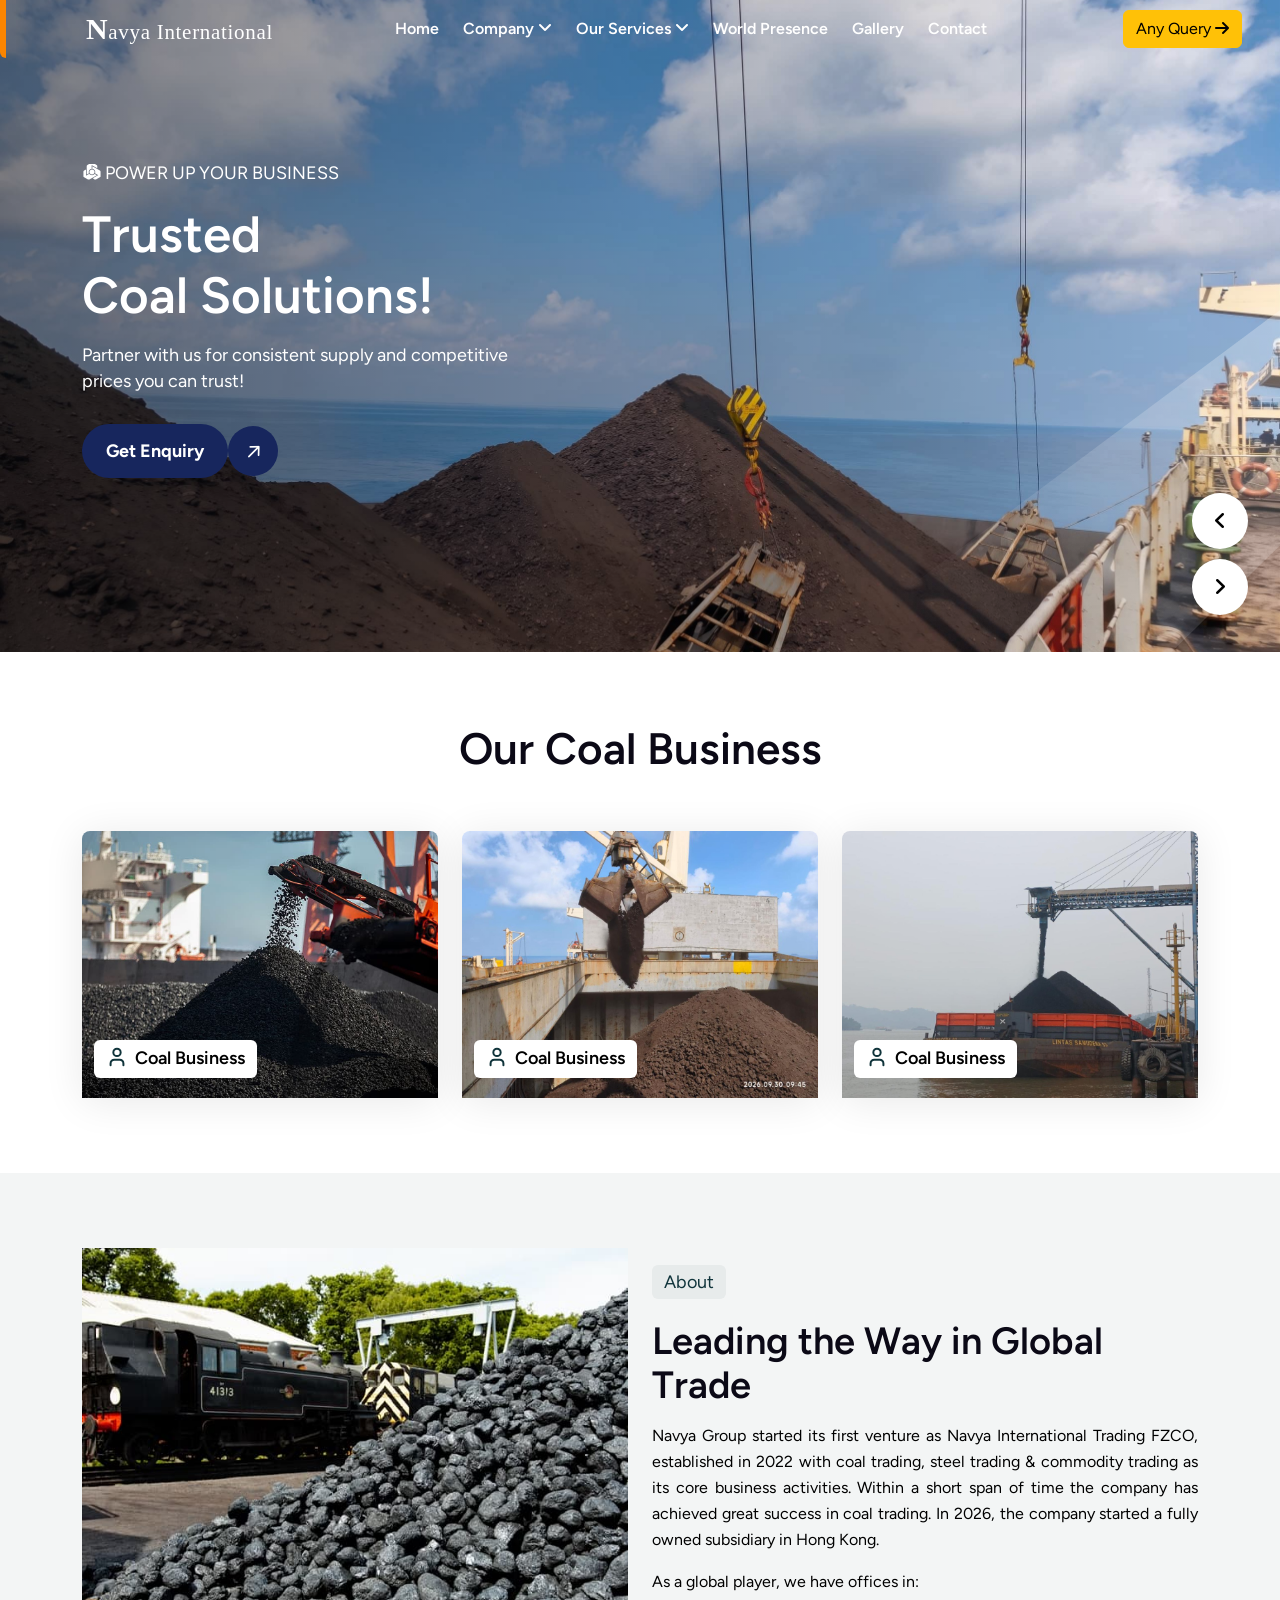
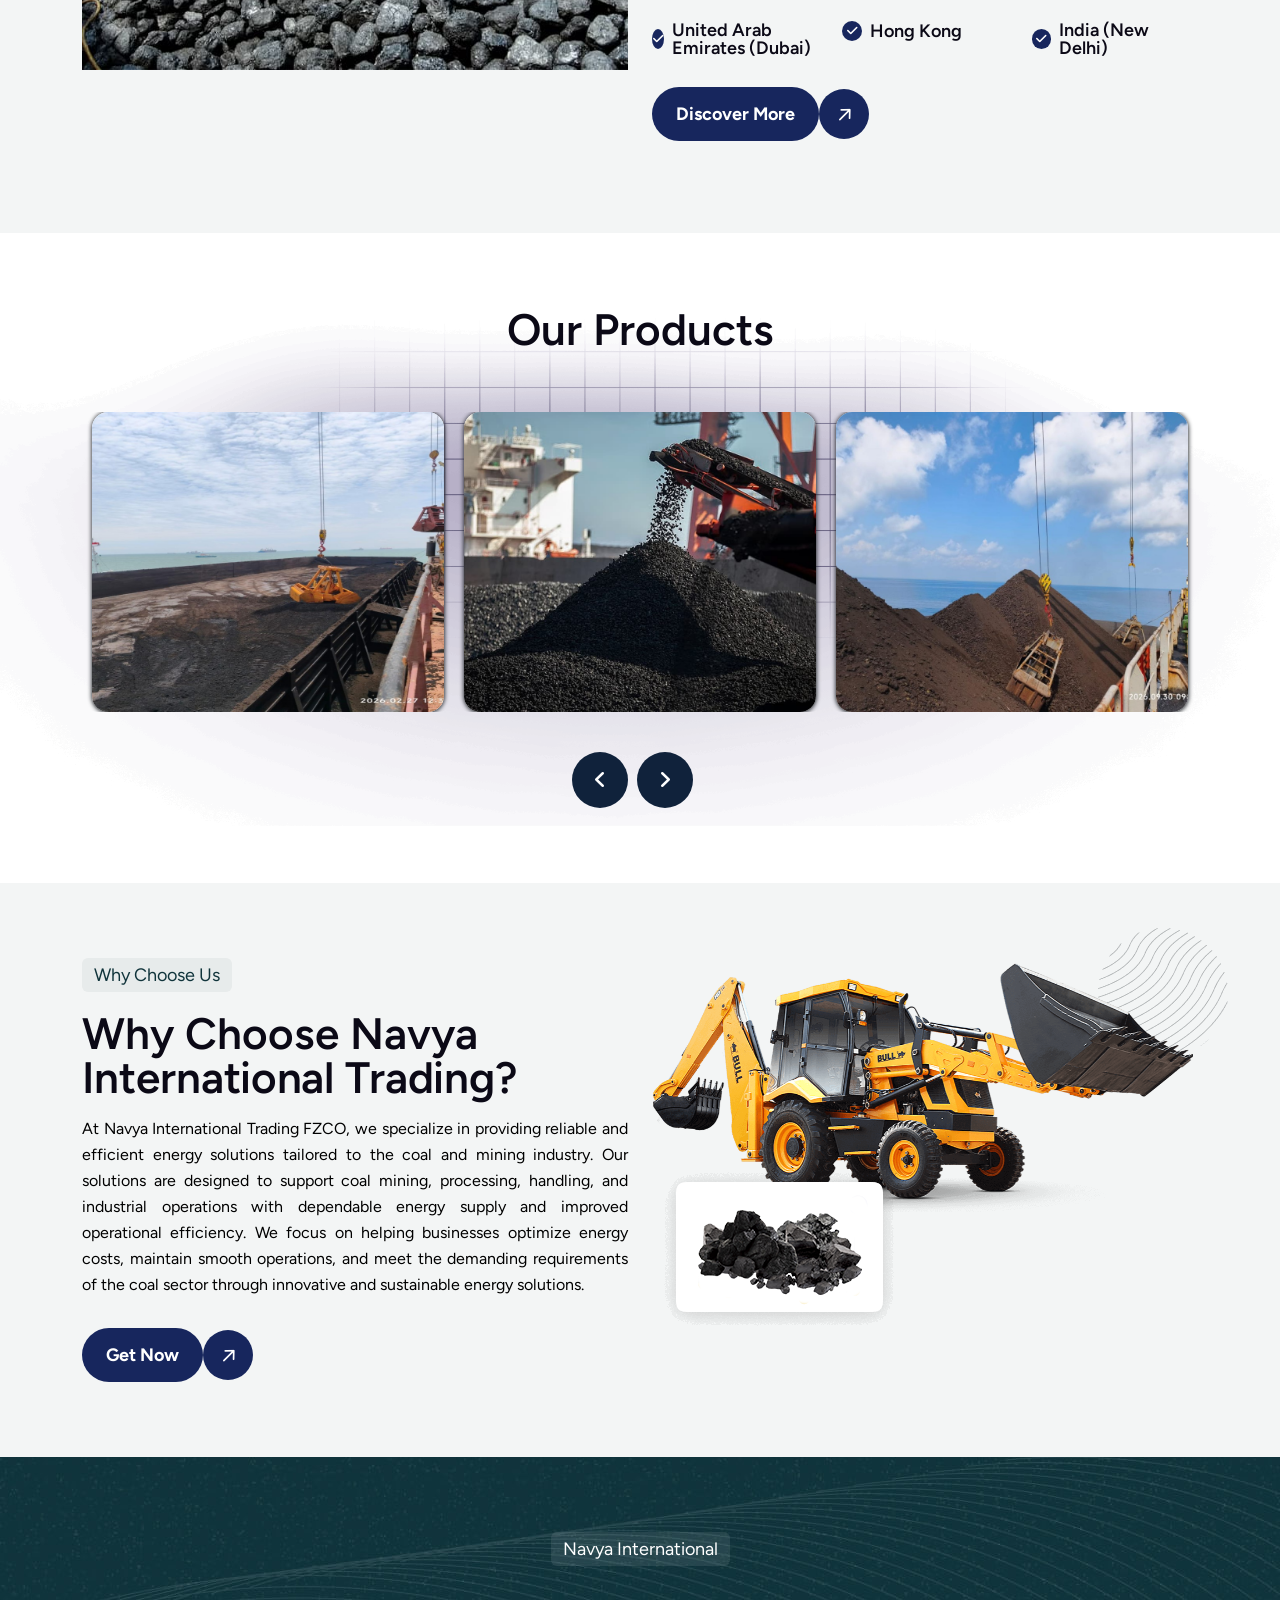
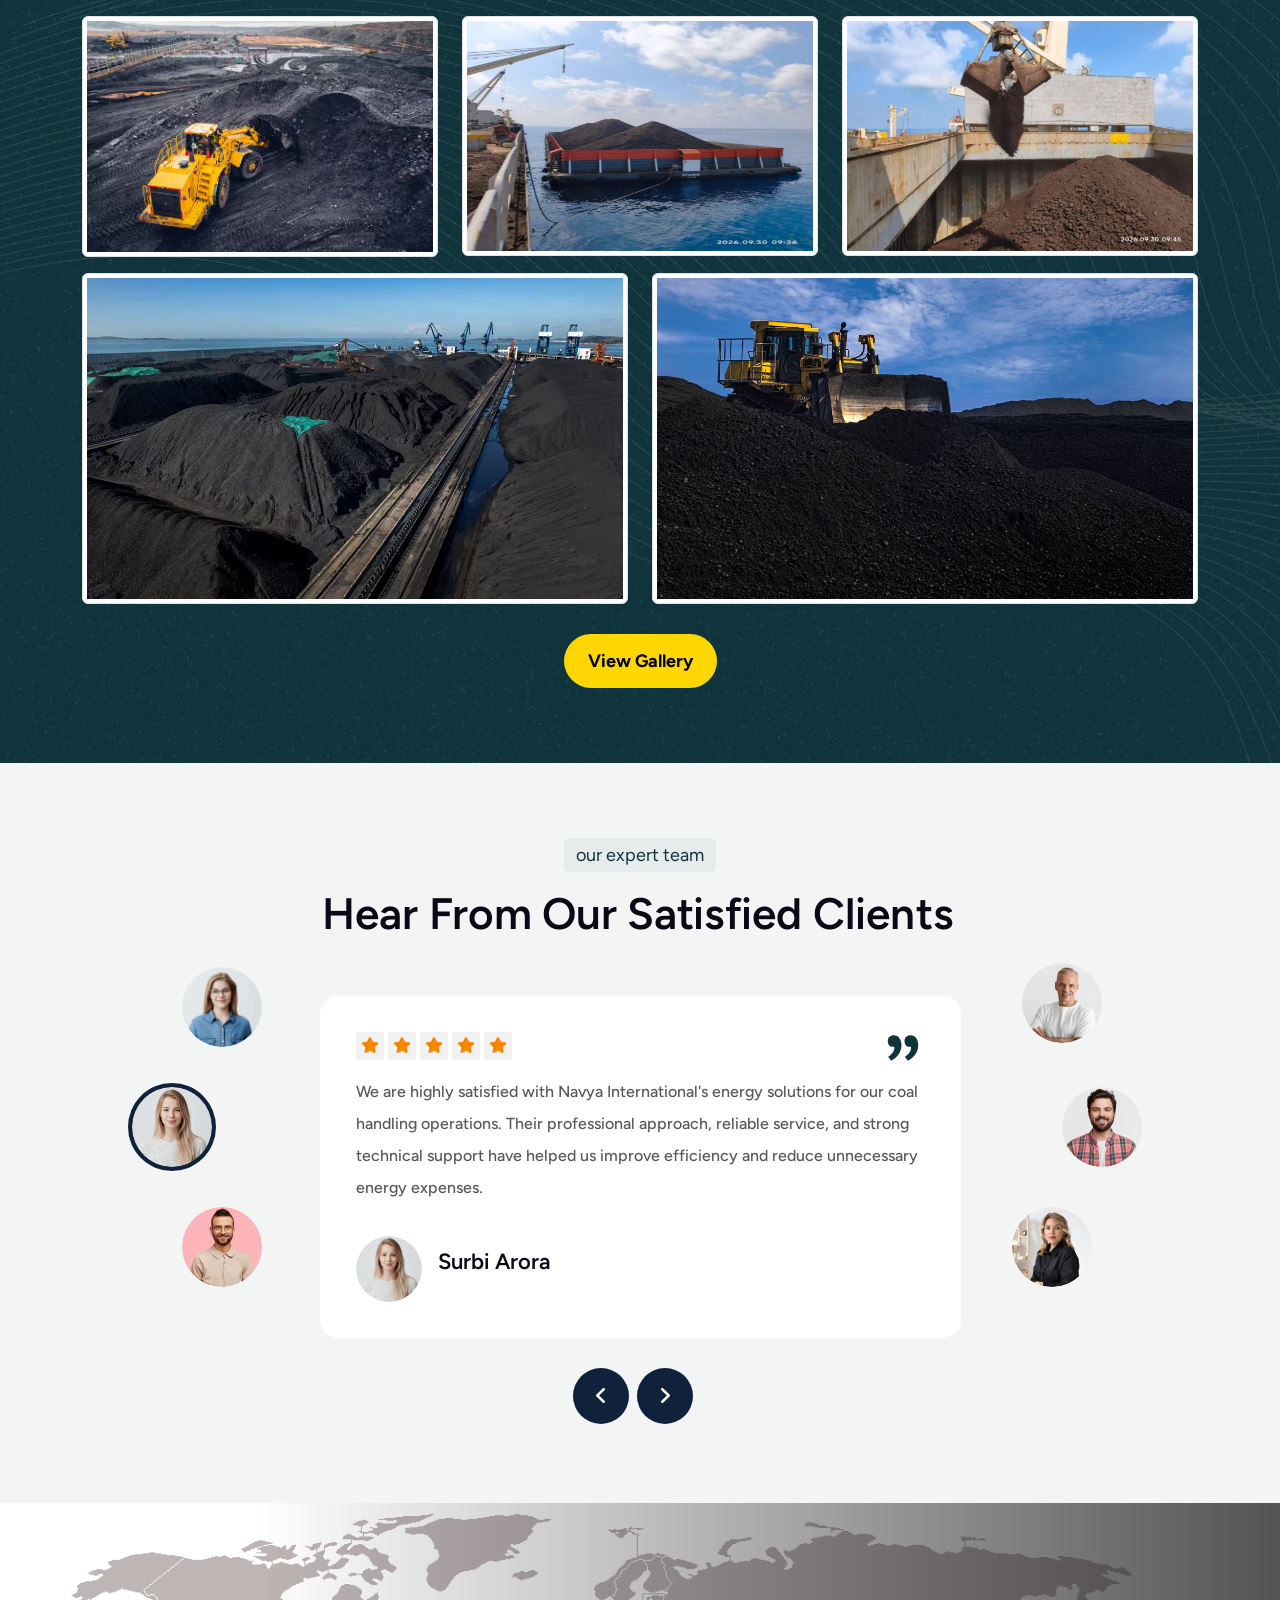
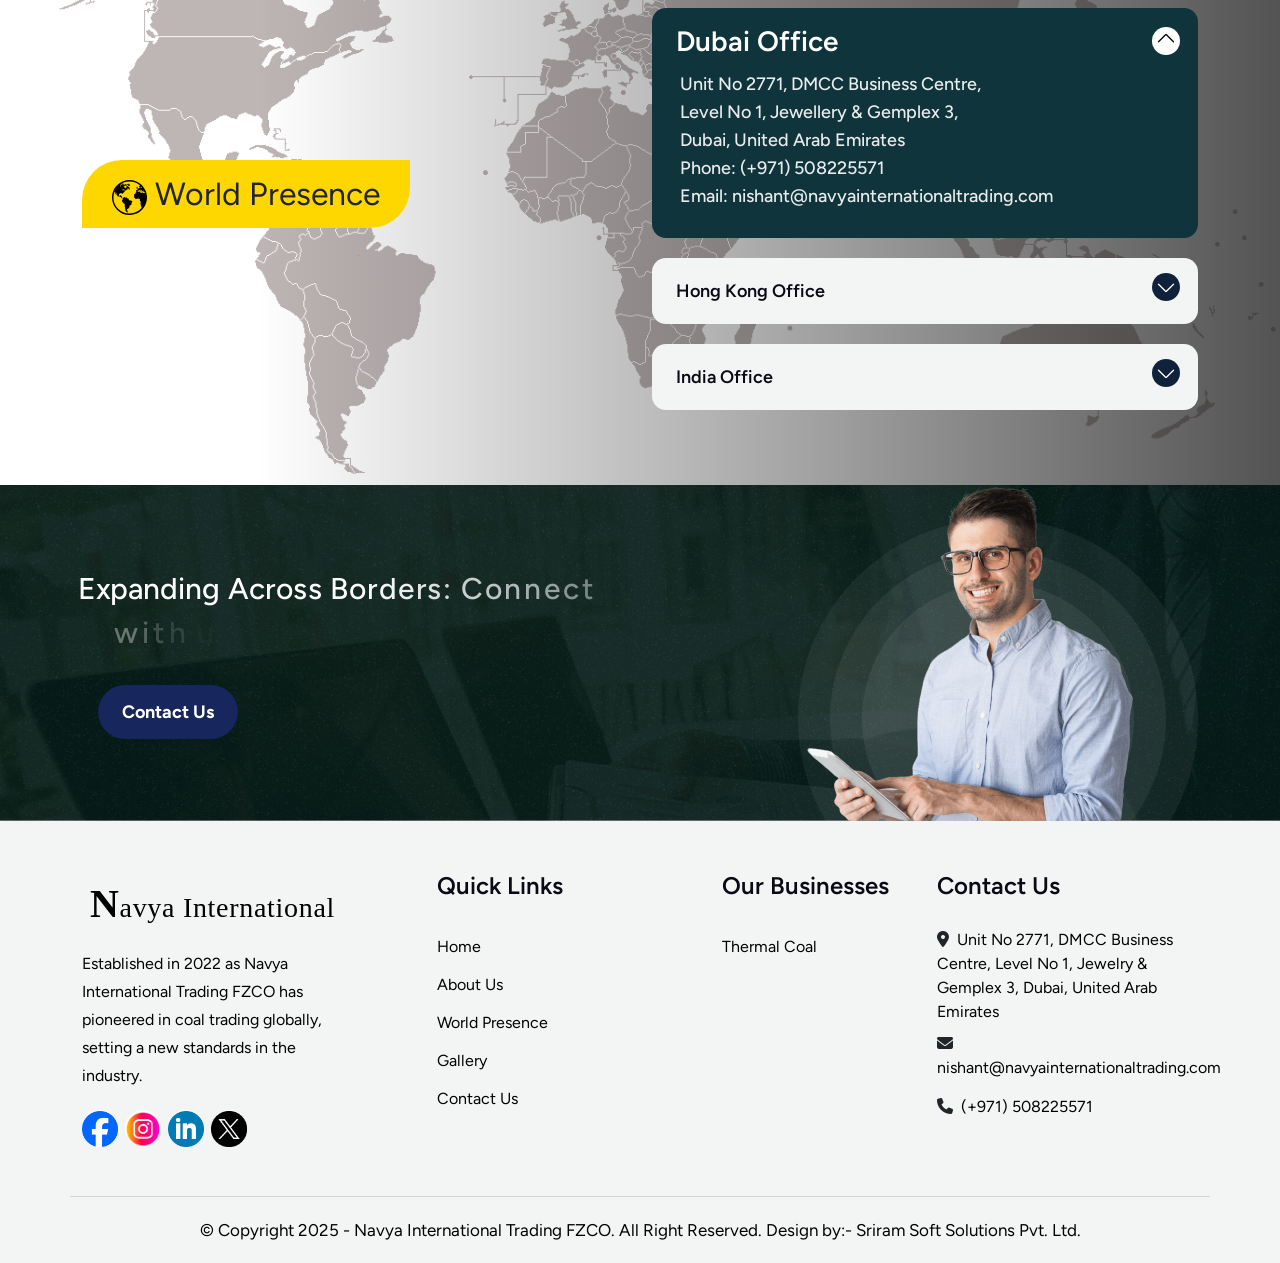
==== index.html @ f06702e8 "Initial Commit" ====
<!doctype html>
<html lang="en">
  <head>
    <meta charset="UTF-8" />
    <meta name="viewport" content="width=device-width, initial-scale=1.0" />
    <title>Navya International Trading DMCC</title>
    <link rel="stylesheet" href="assets/css/bootstrap.min.css" />
    <link rel="stylesheet" href="assets/css/fontawesome.css" />
    <link rel="stylesheet" href="assets/css/magnific-popup.css" />
    <link rel="stylesheet" href="assets/css/nice-select.css" />
    <link rel="stylesheet" href="assets/css/slick-slider.css" />
    <link rel="stylesheet" href="assets/css/owl.carousel.min.css" />
    <link rel="stylesheet" href="assets/css/aos.css" />
    <link rel="stylesheet" href="assets/css/swiper-bundle.min.css" />
    <link rel="stylesheet" href="assets/css/mobile-menu.css" />
    <link rel="stylesheet" href="assets/css/utility.css" />
    <link rel="stylesheet" href="assets/css/main2.css" />

    <script src="assets/js/jquery-3-7-1.min.js"></script>
    <script src="assets/js/jquery.lighter.js"></script>
  </head>

  <body class="body1">
    <div class="paginacontainer">
      <div class="progress-wrap">
        <svg
          class="progress-circle svg-content"
          width="100%"
          height="100%"
          viewBox="-1 -1 102 102"
        >
          <path d="M50,1 a49,49 0 0,1 0,98 a49,49 0 0,1 0,-98" />
        </svg>
      </div>
    </div>

    <header>
      <div class="vl-header-area1 header-tranperent1">
        <div class="container-fluid header2-bg">
          <div class="row align-items-center pt-16 sm:pt-0 md:pt-0 pt-0">
            <div class="col-lg-3 col-md-6 col-6">
              <div class="vl-logo">
                <a href="index.html" class="header1-logo-block">
                  <h4 class="text-white text-center l-title">
                    <span>N</span>avya International
                  </h4>
                </a>
                <a href="index.html" class="header1-logo-white">
                  <h4 class="text-white text-center l-title">
                    <span>N</span>avya International
                  </h4>
                </a>
              </div>
            </div>
            <div class="col-lg-7 d-none d-lg-block">
              <div class="vl-main-menu text-center">
                <nav class="vl-mobile-menu-active">
                  <ul>
                    <li>
                      <a href="index.html">Home <span></span></a>
                    </li>
                    <li>
                      <a
                        >Company
                        <span
                          ><i
                            class="fa-solid fa-angle-down d-lg-inline d-none"
                          ></i></span
                      ></a>
                      <ul class="sub-menu">
                        <li>
                          <a class="text-black" href="about-us.html"
                            >About Us</a
                          >
                        </li>
                        <li>
                          <a
                            class="text-black"
                            href="key-management-personnel.html"
                            >Key Management Personnel</a
                          >
                        </li>
                        <li>
                          <a class="text-black" href="company-performance.html"
                            >Company Performance</a
                          >
                        </li>
                        <li>
                          <a
                            class="text-black"
                            href="operational-highlights.html"
                            >Operational Highlights</a
                          >
                        </li>
                        <li>
                          <a class="text-black" href="banking-partners.html"
                            >Banking Partners</a
                          >
                        </li>
                      </ul>
                    </li>
                    <li>
                      <a href="#"
                        >Our Services
                        <span
                          ><i
                            class="fa-solid fa-angle-down d-lg-inline d-none"
                          ></i></span
                      ></a>
                      <ul class="sub-menu">
                        <li>
                          <a class="text-black" href="thermal-coal.html"
                            >Thermal Coal</a
                          >
                        </li>
                      </ul>
                    </li>
                    <li><a href="world-presence.html">World Presence</a></li>
                    <li><a href="gallery.html">Gallery</a></li>
                    <li><a href="contact.html">Contact</a></li>
                  </ul>
                </nav>
              </div>
            </div>
            <div class="col-lg-2 col-md-6 col-6">
              <div class="vl-header1-right d-none d-lg-flex">
                <div class="vl-search-top">
                  <a href="contact.html"
                    ><button class="btn btn-warning">
                      Any Query
                      <i class="fa-regular fas fa-arrow-right"></i></button
                  ></a>
                </div>
              </div>
              <div class="vl-header-action-item d-block d-lg-none">
                <button type="button" class="vl-offcanvas-toggle">
                  <i class="fa-duotone fa-solid fa-bars-staggered"></i>
                </button>
              </div>
            </div>
          </div>
        </div>
      </div>
    </header>

    <div class="vl-offcanvas vl-header-area1">
      <div class="vl-offcanvas-wrapper">
        <div
          class="vl-offcanvas-header d-flex justify-content-between align-items-center mb-90"
        >
          <div class="vl-offcanvas-logo">
            <!-- <a href="index.html" class="header1-logo-block"><img src="assets/img/agr/nav.svg" alt=""></a>
               <a href="index.html" class="header1-logo-white"><img src="assets/img/agr/nav.svg" alt=""></a> -->
            <a href="index.html" class="header1-logo-block">
              <h4 class="text-black text-center l-title">
                <span>N</span>avya International
              </h4>
            </a>
            <a href="index.html" class="header1-logo-white">
              <h4 class="text-black text-center l-title">
                <span>N</span>avya International
              </h4>
            </a>
          </div>
          <div class="vl-offcanvas-close">
            <button class="vl-offcanvas-close-toggle">
              <i class="fa-solid fa-xmark"></i>
            </button>
          </div>
        </div>

        <div class="vl-offcanvas-menu d-lg-none mb-40">
          <nav></nav>
        </div>

        <div class="space20"></div>
        <div class="vl-offcanvas-info">
          <h4 class="black1 text-24 mb-30 leading-24 font-semibold">
            Contact Us
          </h4>

          <div class="single-contact flex align-items-center mt-6">
            <div class="icon"></div>
            <div class="text">
              <img src="assets/img/icons/footer1-icon2.svg" alt="" />
              <a
                href="#"
                class="ml-10 gray2 p-10-0 text-18 leading-18 text _hover1 font-medium"
                >Unit No 2771, DMCC Business Centre, Level No 1, Jewelry &
                Gemplex 3, Dubai, United Arab Emirates</a
              >
            </div>
          </div>

          <div class="single-contact flex align-items-center mt-6">
            <div class="icon">
              <img src="assets/img/icons/footer1-icon3.svg" alt="" />
            </div>
            <div class="text">
              <a
                href="mailto:nishant@navyainternationaltrading.com"
                class="ml-10 gray2 inline-block p-10-0 text-18 leading-18 text _hover1 font-medium"
                >nishant@navyainternationaltrading.com</a
              >
            </div>
          </div>

          <div class="single-contact flex align-items-center mt-6">
            <div class="icon">
              <img src="assets/img/icons/footer1-icon1.svg" alt="" />
            </div>
            <div class="text">
              <a
                class="ml-10 gray2 inline-block p-10-0 text-18 leading-18 text _hover1 font-medium"
                >(+971) 508225571</a
              >
            </div>
          </div>
        </div>
        <div class="space20"></div>
        <div class="vl-offcanvas-social">
          <h4 class="black1 text-24 mb-20 mt-20 leading-24 font-semibold">
            Follow Us
          </h4>
          <div class="vl-copyright-social2 text-start mt-20">
            <a href="#"><img src="assets/img/agr/facebook.png" alt="" /></a>
            <a href="#"><img src="assets/img/agr/instagram.png" alt="" /></a>
            <a href="#"><img src="assets/img/agr/linkedin.webp" alt="" /></a>
            <a href="#"><img src="assets/img/agr/twitter.png" alt="" /></a>
          </div>
        </div>
      </div>
    </div>

    <div class="vl-offcanvas-overlay"></div>

    <main>
      <div class="hero1 bg-cover _relative">
        <div class="hero1-sliders" style="margin-top: -118px">
          <div
            class="hero1-single-slider overflow-hidden _relative"
            style="
              background-size: cover;
              background-repeat: no-repeat;
              background-image:
                linear-gradient(90deg, #00000078, transparent),
                url(assets/img/hero/hero-banner-1.jpg);
            "
          >
            <div class="container">
              <div class="row align-items-center">
                <div class="col-lg-6">
                  <div class="heading mt-50 md:mt-100 sm:mt-100 _relative z-9">
                    <span
                      class="sub-title text-18 leading-18 flex white1 uppercase mb-20 font-medium"
                      ><img src="assets/img/icons/span1.svg" alt="" /> Power Up
                      Your Business</span
                    >
                    <h1
                      class="text-51 md:text-40 sm:text-40 leading64 inline-block white1 font-semibold text-anime-style-3"
                    >
                      Trusted<br />Coal Solutions!
                    </h1>
                    <p class="mt-16 text-18 leading-26 inline-block white1">
                      Partner with us for consistent supply and competitive
                      <br />prices you can trust!
                    </p>
                    <div class="button mt-30">
                      <a class="theme-btn1" href="contact.html"
                        ><span class="text">Get Enquiry</span
                        ><span class="arrow-all"
                          ><span class="arrow1"
                            ><i class="fa-regular fa-arrow-right"></i></span
                          ><span class="arrow2"
                            ><i
                              class="fa-regular fa-arrow-right"
                            ></i></span></span
                      ></a>
                    </div>
                  </div>
                </div>
                <div class="col-lg-6">
                  <div class="all-images _relative">
                    <div class="circle-area"></div>
                  </div>
                </div>
              </div>
            </div>
            <div class="main-image">
              <!-- <img src="assets/img/hero/a3.png" alt=""> -->
            </div>
            <div class="main-image-shape">
              <img src="assets/img/shapes/hero1-shape.png" alt="" />
            </div>
          </div>

          <!-- <div class="hero1-single-slider overflow-hidden _relative"
               style="background-size: cover; background-repeat: no-repeat; background-image:linear-gradient(45deg, #00000078, transparent), url(https://www.foodunfolded.com/media/images/Africa_Pulses_header.webp)"> -->
          <div
            class="hero1-single-slider overflow-hidden _relative"
            style="
              background-size: cover;
              background-repeat: no-repeat;
              background-image: url(assets/img/hero/hero-banner-3.jpg);
            "
          >
            <div class="container">
              <div class="row align-items-center">
                <div class="col-lg-6">
                  <div class="heading mt-50 md:mt-100 sm:mt-100 _relative z-9">
                    <span
                      class="sub-title text-18 leading-18 flex white1 uppercase mb-20 font-medium"
                      ><img src="assets/img/icons/span1.svg" alt="" /> Your
                      Reliable</span
                    >
                    <h1
                      class="text-51 md:text-40 sm:text-40 leading64 inline-block white1 font-semibold"
                    >
                      Source for Coal
                    </h1>
                    <p class="mt-16 text-18 leading-26 inline-block white1">
                      Quality-focused coal trading solutions designed for
                      dependable energy generation and industrial requirements.
                    </p>
                    <div class="button mt-30">
                      <a class="theme-btn1" href="contact.html"
                        ><span class="text">Get Enquiry</span
                        ><span class="arrow-all"
                          ><span class="arrow1"
                            ><i class="fa-regular fa-arrow-right"></i></span
                          ><span class="arrow2"
                            ><i
                              class="fa-regular fa-arrow-right"
                            ></i></span></span
                      ></a>
                    </div>
                  </div>
                </div>
                <div class="col-lg-6">
                  <div class="all-images _relative">
                    <div class="circle-area"></div>
                  </div>
                </div>
              </div>
            </div>
            <div class="main-image">
              <!-- <img src="assets/img/hero/c2.png" alt=""> -->
            </div>
            <div class="main-image-shape">
              <img src="assets/img/shapes/hero1-shape.png" alt="" />
            </div>
          </div>
          <div
            class="hero1-single-slider overflow-hidden _relative"
            style="
              background-size: cover;
              background-repeat: no-repeat;
              background-image: url(assets/img/hero/hero-banner-2.jpg);
            "
          >
            <div class="container">
              <div class="row align-items-center">
                <div class="col-lg-6">
                  <div class="heading mt-50 md:mt-100 sm:mt-100 _relative z-9">
                    <span
                      class="sub-title text-18 leading-18 flex white1 uppercase mb-20 font-medium"
                      ><img
                        src="assets/img/icons/span1.svg"
                        alt=""
                      />Quality</span
                    >
                    <h1
                      class="text-51 md:text-40 sm:text-40 leading64 inline-block white1 font-semibold"
                    >
                      Coal for Reliable Energy Generation
                    </h1>
                    <p class="mt-16 text-18 leading-26 inline-block white1">
                      Sourcing and supplying dependable coal solutions to
                      support consistent power generation, industrial
                      operations, and uninterrupted energy requirements.
                    </p>
                    <div class="button mt-30">
                      <a class="theme-btn1" href="contact.html"
                        ><span class="text">Get Enquiry</span
                        ><span class="arrow-all"
                          ><span class="arrow1"
                            ><i class="fa-regular fa-arrow-right"></i></span
                          ><span class="arrow2"
                            ><i
                              class="fa-regular fa-arrow-right"
                            ></i></span></span
                      ></a>
                    </div>
                  </div>
                </div>
                <div class="col-lg-6">
                  <div class="all-images _relative">
                    <div class="circle-area"></div>
                  </div>
                </div>
              </div>
            </div>
            <div class="main-image">
              <!-- <img src="assets/img/hero/c2.png" alt=""> -->
            </div>
            <div class="main-image-shape">
              <img src="assets/img/shapes/hero1-shape.png" alt="" />
            </div>
          </div>
        </div>

        <div class="hero1-arrow-buttons">
          <button class="tes2-prev-arrow">
            <i class="fa-solid fa-angle-left"></i>
          </button>
          <button class="tes2-next-arrow">
            <i class="fa-solid fa-angle-right"></i>
          </button>
        </div>
      </div>

      <div class="work1 sp">
        <div class="container">
          <div class="row">
            <div class="col-lg-6 m-auto text-center">
              <div class="heading1">
                <!-- <span data-aos="fade-left" data-aos-duration="900"
                        class="sub-title1 sec-bg2 rounded-6 p-8-12 text-18 leading-18 inline-block sub-text1  mb-20 font-medium">Best
                        Expert</span> -->
                <h2
                  class="black1 text-44 sm:text-30 md:text-30 leading-44 font-semibold text-anime-style-3"
                >
                  Our Coal Business
                </h2>
              </div>
            </div>
          </div>
          <div class="row mt-30">
            <div
              class="col-lg-4 col-md-6 aos-init aos-animate"
              data-aos="zoom-in-up"
              data-aos-duration="1200"
            >
              <div class="vl-blog-5-item white-bg2 mt-30">
                <div class="vl-blog-3-thumb overflow-hidden _relative">
                  <img class="w-full" src="assets/img/agr/p1.jpg" alt="" />
                  <div class="vl-blog1-meta">
                    <a
                      href="thermal-coal.html"
                      class="user text _hover6 rounded-6 p-8-12 white-bg1 text-18 leading-18 inline-block black2 mb-20 font-semibold text-black"
                      ><img src="assets/img/icons/blog1-user.svg" alt="" /> Coal
                      Business</a
                    >
                  </div>
                </div>
              </div>
            </div>

            <div
              class="col-lg-4 col-md-6 aos-init aos-animate"
              data-aos="zoom-in-up"
              data-aos-duration="1000"
            >
              <div class="vl-blog-5-item white-bg2 mt-30">
                <div class="vl-blog-3-thumb overflow-hidden _relative">
                  <img class="w-full" src="assets/img/agr/p-3.jpeg" alt="" />
                  <div class="vl-blog1-meta">
                    <a
                      href="thermal-coal.html"
                      class="user text _hover6 rounded-6 p-8-12 white-bg1 text-18 leading-18 inline-block black2 mb-20 font-semibold text-black"
                      ><img src="assets/img/icons/blog1-user.svg" alt="" /> Coal
                      Business</a
                    >
                  </div>
                </div>
              </div>
            </div>

            <div
              class="col-lg-4 col-md-6 aos-init aos-animate"
              data-aos="zoom-in-up"
              data-aos-duration="800"
            >
              <div class="vl-blog-5-item white-bg2 mt-30">
                <div class="vl-blog-3-thumb overflow-hidden _relative">
                  <img class="w-full" src="assets/img/agr/p-4.jpeg" alt="" />
                  <div class="vl-blog1-meta">
                    <a
                      href="thermal-coal.html"
                      class="user text _hover6 rounded-6 p-8-12 white-bg1 text-18 leading-18 inline-block black2 mb-20 font-semibold text-black"
                      ><img src="assets/img/icons/blog1-user.svg" alt="" />
                      Coal Business</a
                    >
                  </div>
                </div>
              </div>
            </div>
          </div>
        </div>
      </div>

      <div class="about1 sp shape-bg1 sec-bg1">
        <div class="container">
          <div class="row align-items-center">
            <div class="col-lg-6">
              <div class="images-all _relative">
                <div class="image _relative z-3 image-anime reveal">
                  <img src="assets/img/agr/ab.jpg" alt="" />
                </div>
              </div>
            </div>
            <div class="col-lg-6">
              <div class="heading1 _relative z-3">
                <span
                  data-aos="fade-left"
                  data-aos-duration="800"
                  class="sub-title1 sec-bg2 rounded-6 p-8-12 text-18 leading-18 inline-block sub-text1 mb-20 font-medium"
                  >About</span
                >
                <h2
                  class="black1 text-38 sm:text-30 md:text-30 leading-44 font-semibold text-anime-style-3"
                >
                  Leading the Way in Global Trade
                </h2>
                <p
                  data-aos="fade-left"
                  data-aos-duration="800"
                  class="mt-16 tj text-16 leading-26 font-medium gray1"
                >
                  Navya Group started its first venture as Navya International
                  Trading FZCO, established in 2022 with coal trading, steel
                  trading & commodity trading as its core business activities.
                  Within a short span of time the company has achieved great
                  success in coal trading. In 2026, the company started a fully
                  owned subsidiary in Hong Kong.
                </p>
                <p
                  data-aos="fade-left"
                  data-aos-duration="800"
                  class="mt-16 tj text-16 leading-26 font-medium gray1"
                >
                  As a global player, we have offices in:
                </p>
                <div class="row" data-aos="fade-left" data-aos-duration="1100">
                  <div class="col-lg-4">
                    <div class="about1-list pt-10">
                      <ul>
                        <li>
                          <span
                            ><i class="fa-solid fa-check text-white"></i
                          ></span>
                          United Arab Emirates (Dubai)
                        </li>
                      </ul>
                    </div>
                  </div>
                  <div class="col-lg-4">
                    <div class="about1-list pt-10">
                      <ul>
                        <li>
                          <span
                            ><i class="fa-solid fa-check text-white"></i
                          ></span>
                          Hong Kong
                        </li>
                      </ul>
                    </div>
                  </div>
                  <div class="col-lg-4">
                    <div class="about1-list pt-10">
                      <ul>
                        <li>
                          <span
                            ><i class="fa-solid fa-check text-white"></i
                          ></span>
                          India (New Delhi)
                        </li>
                      </ul>
                    </div>
                  </div>
                </div>
                <div class="mt-30" data-aos="fade-left" data-aos-duration="900">
                  <a class="theme-btn1" href="about-us.html"
                    ><span class="text">Discover More</span
                    ><span class="arrow-all"
                      ><span class="arrow1"
                        ><i class="fa-regular fa-arrow-right"></i></span
                      ><span class="arrow2"
                        ><i class="fa-regular fa-arrow-right"></i></span></span
                  ></a>
                </div>
              </div>
            </div>
          </div>
        </div>
      </div>

      <div
        class="service1 sp shape-bg1"
        style="
          background-image: url(assets/img/agr/pattern.png);
          background-position: center;
          background-size: contain;
          background-repeat: no-repeat;
        "
      >
        <div class="container">
          <div class="row">
            <div class="col-lg-12">
              <div class="heading1 _relative z-3 text-center">
                <h2
                  class="black1 text-44 sm:text-30 md:text-30 leading-44 font-semibold text-anime-style-3"
                >
                  Our Products
                </h2>
              </div>
            </div>
          </div>

          <div
            class="row _relative z-3 mt-60"
            data-aos="fade-up"
            data-aos-duration="1000"
          >
            <div class="service1-slider">
              <div class="service1-single-slider">
                <div class="case3-single-slider">
                  <div class="image _relative image-anime">
                    <img src="assets/img/agr/p.jpg" alt="" />
                  </div>
                </div>
              </div>

              <div class="service1-single-slider">
                <div class="case3-single-slider">
                  <div class="image _relative image-anime">
                    <img src="assets/img/agr/p-0.jpeg" alt="" />
                  </div>
                </div>
              </div>

              <div class="service1-single-slider">
                <div class="case3-single-slider">
                  <div class="image _relative image-anime">
                    <img src="assets/img/agr/p1.jpg" alt="" />
                  </div>
                </div>
              </div>

              <div class="service1-single-slider">
                <div class="case3-single-slider">
                  <div class="image _relative image-anime">
                    <img src="assets/img/agr/p-1.jpeg" alt="" />
                  </div>
                </div>
              </div>

              <div class="service1-single-slider">
                <div class="case3-single-slider">
                  <div class="image _relative image-anime">
                    <img src="assets/img/agr/p2.webp" alt="" />
                  </div>
                </div>
              </div>

              <div class="service1-single-slider">
                <div class="case3-single-slider">
                  <div class="image _relative image-anime">
                    <img src="assets/img/agr/p-3.jpeg" alt="" />
                  </div>
                </div>
              </div>

              <div class="service1-single-slider">
                <div class="case3-single-slider">
                  <div class="image _relative image-anime">
                    <img src="assets/img/agr/p-4.jpeg" alt="" />
                  </div>
                </div>
              </div>

              <div class="service1-single-slider">
                <div class="case3-single-slider">
                  <div class="image _relative image-anime">
                    <img src="assets/img/agr/p5.jpg" alt="" />
                  </div>
                </div>
              </div>

              <div class="service1-single-slider">
                <div class="case3-single-slider">
                  <div class="image _relative image-anime">
                    <img src="assets/img/agr/p-2.jpeg" alt="" />
                  </div>
                </div>
              </div>

              <div class="service1-single-slider">
                <div class="case3-single-slider">
                  <div class="image _relative image-anime">
                    <img src="assets/img/agr/p7.jpg" alt="" />
                  </div>
                </div>
              </div>
              <!-- 
                  <div class="service1-single-slider">
                     <div class="case3-single-slider">
                        <div class="image _relative image-anime">
                           <img src="assets/img/agr/p8.jpg" alt="">
                        </div>
                     </div>


                  </div>

                  <div class="service1-single-slider">
                     <div class="case3-single-slider">
                        <div class="image _relative image-anime">
                           <img src="assets/img/agr/p9.jpg" alt="">
                        </div>
                     </div> -->
            </div>
          </div>
        </div>

        <div class="row">
          <div class="col-lg-12">
            <div class="servie1-arrow-buttons text-center _relative z-3">
              <button class="service1-prev-arrow">
                <i class="fa-solid fa-angle-left"></i>
              </button>
              <button class="service1-next-arrow">
                <i class="fa-solid fa-angle-right"></i>
              </button>
            </div>
          </div>
        </div>
      </div>

      <div class="service1 sp sec-bg1">
        <div class="container">
          <div class="row">
            <div class="col-lg-6">
              <div class="heading1 _relative z-3">
                <span
                  data-aos="fade-left"
                  data-aos-duration="900"
                  class="sub-title1 sec-bg2 rounded-6 p-8-12 text-18 leading-18 inline-block sub-text1 mb-20 font-medium"
                  >Why Choose Us</span
                >
                <h2
                  class="black1 text-44 sm:text-30 md:text-30 leading-44 font-semibold text-anime-style-3"
                >
                  Why Choose Navya International Trading?
                </h2>
                <p
                  data-aos="fade-right"
                  data-aos-duration="800"
                  class="mt-16 text-16 tj leading-26 font-medium gray1"
                >
                  At Navya International Trading FZCO, we specialize in
                  providing reliable and efficient energy solutions tailored to
                  the coal and mining industry. Our solutions are designed to
                  support coal mining, processing, handling, and industrial
                  operations with dependable energy supply and improved
                  operational efficiency. We focus on helping businesses
                  optimize energy costs, maintain smooth operations, and meet
                  the demanding requirements of the coal sector through
                  innovative and sustainable energy solutions.
                </p>
                <div
                  class="mt-30"
                  data-aos="fade-right"
                  data-aos-duration="1100"
                >
                  <a class="theme-btn1" href="contact.html"
                    ><span class="text">Get Now</span
                    ><span class="arrow-all"
                      ><span class="arrow1"
                        ><i class="fa-regular fa-arrow-right"></i></span
                      ><span class="arrow2"
                        ><i class="fa-regular fa-arrow-right"></i></span></span
                  ></a>
                </div>
              </div>
            </div>
            <div class="col-lg-6">
              <div class="images _relative z-3 sm:mt-30 md:mt-30">
                <div class="image reveal _relative image-anime">
                  <img src="assets/img/agr/why.png" alt="" />
                </div>
                <div class="shape round-circle">
                  <img src="assets/img/shapes/about1-shape3.png" alt="" />
                </div>
                <div class="shape2 animate1">
                  <img src="assets/img/agr/service1-shape1.png" alt="" />
                </div>
              </div>
            </div>
          </div>
        </div>
      </div>

      <div
        class="case1 sp"
        style="background-image: url(assets/img/agr/case1-bg.jpg)"
      >
        <div class="container">
          <div class="row">
            <div class="col-lg-6 m-auto text-center">
              <div class="heading1-w">
                <span
                  data-aos="fade-left"
                  data-aos-duration="900"
                  class="white1 sec-bg3 rounded-6 p-8-12 text-18 leading-18 inline-block mb-20 font-medium"
                  >Navya International</span
                >
                <!-- <h2 class="text-44 white1 sm:text-30 md:text-30 leading-44 font-semibold text-anime-style-3">Work
                        Gallery</h2> -->
              </div>
            </div>
          </div>
          <div class="space30"></div>
          <div class="row">
            <div class="col-lg-4 col-md-6">
              <div class="img-thumbnail">
                <a
                  class="sample"
                  data-height="720"
                  data-lighter="image/su1.jpg"
                  data-width="1280"
                  href="assets/img/agr/g1.webp"
                >
                  <div class="_relative image image-anime">
                    <img src="assets/img/agr/g1.webp" class="img-responsive" />
                  </div>
                </a>
              </div>
            </div>

            <div class="col-lg-4 col-md-6">
              <div class="img-thumbnail">
                <a
                  class="sample"
                  data-height="720"
                  data-lighter="image/su1.jpg"
                  data-width="1280"
                  href="assets/img/agr/g-2.jpeg"
                >
                  <div class="_relative image image-anime">
                    <img src="assets/img/agr/g-2.jpeg" class="img-responsive" />
                  </div>
                </a>
              </div>
            </div>

            <div class="col-lg-4 col-md-6">
              <div class="img-thumbnail">
                <a
                  class="sample"
                  data-height="720"
                  data-lighter="image/su1.jpg"
                  data-width="1280"
                  href="assets/img/agr/g-3.jpeg"
                >
                  <div class="_relative image image-anime">
                    <img src="assets/img/agr/g-3.jpeg" class="img-responsive" />
                  </div>
                </a>
              </div>
            </div>

            <div class="col-lg-6 col-md-6 mt-3">
              <div class="img-thumbnail">
                <a
                  class="sample"
                  data-height="720"
                  data-lighter="image/su1.jpg"
                  data-width="1280"
                  href="assets/img/agr/g4.jpg"
                >
                  <div class="_relative image image-anime">
                    <img src="assets/img/agr/g4.jpg" class="img-responsive" />
                  </div>
                </a>
              </div>
            </div>

            <div class="col-lg-6 col-md-6 mt-3">
              <div class="img-thumbnail">
                <a
                  class="sample"
                  data-height="720"
                  data-lighter="image/su1.jpg"
                  data-width="1280"
                  href="assets/img/agr/g-5.jpg"
                >
                  <div class="_relative image image-anime">
                    <img src="assets/img/agr/g-5.jpg" class="img-responsive" />
                  </div>
                </a>
              </div>
            </div>
            <div class="col-md-12">
              <div
                class="mt-30 text-center"
                data-aos="fade-right"
                data-aos-duration="1100"
              >
                <a class="theme-btn1" href="gallery.html"
                  ><span
                    class="text"
                    style="background-color: #ffd700; color: black"
                    >View Gallery</span
                  >
                </a>
              </div>
            </div>
          </div>
        </div>
      </div>

      <div class="tes1 sp sec-bg1 shape-bg1 overflow-hidden">
        <div class="container">
          <div class="row">
            <div class="col-lg-7 m-auto text-center">
              <div class="heading1 _relative z-3">
                <span
                  data-aos="fade-left"
                  data-aos-duration="900"
                  class="sub-title1 sec-bg2 rounded-6 p-8-12 text-18 leading-18 inline-block sub-text1 mb-20 font-medium"
                  >our expert team</span
                >
                <h2
                  class="black1 text-44 sm:text-30 md:text-30 leading-44 font-semibold text-anime-style-3"
                >
                  Hear From Our Satisfied Clients
                </h2>
              </div>
            </div>
          </div>
          <div class="row mt-60">
            <div class="col-lg-7 col-md-12 left _relative m-auto">
              <div class="swiper swiper-testimonial-2">
                <div class="swiper-wrapper">
                  <div class="swiper-slide">
                    <div class="testimonial-boxarea">
                      <img
                        class="qute"
                        src="assets/img/icons/qute1.svg"
                        alt=""
                      />
                      <ul>
                        <li><i class="fa-solid fa-star"></i></li>
                        <li><i class="fa-solid fa-star"></i></li>
                        <li><i class="fa-solid fa-star"></i></li>
                        <li><i class="fa-solid fa-star"></i></li>
                        <li><i class="fa-solid fa-star"></i></li>
                      </ul>
                      <div class="space16"></div>
                      <p>
                        Navya International has provided reliable energy
                        solutions that perfectly support our coal business
                        operations. Their team understood our industrial
                        requirements and delivered an efficient solution that
                        helped us manage energy costs while maintaining smooth
                        operations.
                      </p>
                      <div class="space32"></div>
                      <div class="names-area">
                        <div class="man-textarea">
                          <div class="man">
                            <img src="assets/img/agr/tes1-author1.png" alt="" />
                          </div>
                          <div class="text">
                            <a>Anisha Duba</a>
                            <div class="space12"></div>
                          </div>
                        </div>

                        <img
                          class="white-logo elements20"
                          src="assets/img/logo/brand-white.png"
                          alt=""
                        />
                      </div>
                    </div>
                  </div>
                  <div class="swiper-slide">
                    <div class="testimonial-boxarea">
                      <img
                        class="qute"
                        src="assets/img/icons/qute1.svg"
                        alt=""
                      />
                      <ul>
                        <li><i class="fa-solid fa-star"></i></li>
                        <li><i class="fa-solid fa-star"></i></li>
                        <li><i class="fa-solid fa-star"></i></li>
                        <li><i class="fa-solid fa-star"></i></li>
                        <li><i class="fa-solid fa-star"></i></li>
                      </ul>
                      <div class="space16"></div>
                      <p>
                        We are highly satisfied with Navya International's
                        energy solutions for our coal handling operations. Their
                        professional approach, reliable service, and strong
                        technical support have helped us improve efficiency and
                        reduce unnecessary energy expenses.
                      </p>
                      <div class="space32"></div>
                      <div class="names-area">
                        <div class="man-textarea">
                          <div class="man">
                            <img src="assets/img/agr/tes1-author2.png" alt="" />
                          </div>
                          <div class="text">
                            <a>Surbi Arora</a>
                            <div class="space12"></div>
                          </div>
                        </div>

                        <img
                          class="white-logo elements20"
                          src="assets/img/logo/brand-white.png"
                          alt=""
                        />
                      </div>
                    </div>
                  </div>
                  <div class="swiper-slide">
                    <div class="testimonial-boxarea">
                      <img
                        class="qute"
                        src="assets/img/icons/qute1.svg"
                        alt=""
                      />
                      <ul>
                        <li><i class="fa-solid fa-star"></i></li>
                        <li><i class="fa-solid fa-star"></i></li>
                        <li><i class="fa-solid fa-star"></i></li>
                        <li><i class="fa-solid fa-star"></i></li>
                        <li><i class="fa-solid fa-star"></i></li>
                      </ul>
                      <div class="space16"></div>
                      <p>
                        Working with Navya International has been a great
                        experience for our coal industry operations. Their
                        energy solutions are dependable and well suited for
                        demanding industrial environments. The team provided
                        excellent support from installation to ongoing service.
                      </p>
                      <div class="space32"></div>
                      <div class="names-area">
                        <div class="man-textarea">
                          <div class="man">
                            <img src="assets/img/agr/tes1-author3.png" alt="" />
                          </div>
                          <div class="text">
                            <a>Rohit Bansal</a>
                            <div class="space12"></div>
                          </div>
                        </div>

                        <img
                          class="white-logo elements20"
                          src="assets/img/logo/brand-white.png"
                          alt=""
                        />
                      </div>
                    </div>
                  </div>
                  <div class="swiper-slide">
                    <div class="testimonial-boxarea">
                      <img
                        class="qute"
                        src="assets/img/icons/qute1.svg"
                        alt=""
                      />
                      <ul>
                        <li><i class="fa-solid fa-star"></i></li>
                        <li><i class="fa-solid fa-star"></i></li>
                        <li><i class="fa-solid fa-star"></i></li>
                        <li><i class="fa-solid fa-star"></i></li>
                        <li><i class="fa-solid fa-star"></i></li>
                      </ul>
                      <div class="space16"></div>
                      <p>
                        Navya International delivered an efficient energy
                        solution for our coal processing requirements. Their
                        team was knowledgeable, responsive, and professional
                        throughout the project. We appreciate their focus on
                        reliability, efficiency, and long-term operational
                        support.
                      </p>
                      <div class="space32"></div>
                      <div class="names-area">
                        <div class="man-textarea">
                          <div class="man">
                            <img src="assets/img/agr/tes1-author4.png" alt="" />
                          </div>
                          <div class="text">
                            <a>Abdul Saifi</a>
                            <div class="space12"></div>
                          </div>
                        </div>

                        <img
                          class="white-logo elements20"
                          src="assets/img/logo/brand-white.png"
                          alt=""
                        />
                      </div>
                    </div>
                  </div>

                  <div class="swiper-slide">
                    <div class="testimonial-boxarea">
                      <img
                        class="qute"
                        src="assets/img/icons/qute1.svg"
                        alt=""
                      />
                      <ul>
                        <li><i class="fa-solid fa-star"></i></li>
                        <li><i class="fa-solid fa-star"></i></li>
                        <li><i class="fa-solid fa-star"></i></li>
                        <li><i class="fa-solid fa-star"></i></li>
                        <li><i class="fa-solid fa-star"></i></li>
                      </ul>
                      <div class="space16"></div>
                      <p>
                        We chose Navya International for our industrial energy
                        requirements and have been impressed with the results.
                        Their solution has helped us optimize energy usage
                        across our coal operations, while their technical team
                        continues to provide excellent service and support.
                      </p>
                      <div class="space32"></div>
                      <div class="names-area">
                        <div class="man-textarea">
                          <div class="man">
                            <img src="assets/img/agr/tes1-author5.png" alt="" />
                          </div>
                          <div class="text">
                            <a>Mohan Ram</a>
                            <div class="space12"></div>
                          </div>
                        </div>

                        <img
                          class="white-logo elements20"
                          src="assets/img/logo/brand-white.png"
                          alt=""
                        />
                      </div>
                    </div>
                  </div>

                  <div class="swiper-slide">
                    <div class="testimonial-boxarea">
                      <img
                        class="qute"
                        src="assets/img/icons/qute1.svg"
                        alt=""
                      />
                      <ul>
                        <li><i class="fa-solid fa-star"></i></li>
                        <li><i class="fa-solid fa-star"></i></li>
                        <li><i class="fa-solid fa-star"></i></li>
                        <li><i class="fa-solid fa-star"></i></li>
                        <li><i class="fa-solid fa-star"></i></li>
                      </ul>
                      <div class="space16"></div>
                      <p>
                        Navya International has been a dependable partner for
                        our coal-related industrial operations. Their energy
                        solutions are efficient, reliable, and designed to meet
                        demanding operational requirements. We are pleased with
                        their service and overall support.
                      </p>
                      <div class="space32"></div>
                      <div class="names-area">
                        <div class="man-textarea">
                          <div class="man">
                            <img src="assets/img/agr/tes1-author6.png" alt="" />
                          </div>
                          <div class="text">
                            <a>Sheetal Kumari</a>
                            <div class="space12"></div>
                          </div>
                        </div>

                        <img
                          class="white-logo elements20"
                          src="assets/img/logo/brand-white.png"
                          alt=""
                        />
                      </div>
                    </div>
                  </div>
                </div>
              </div>
              <div class="tes1-arrows">
                <div class="swiper-button-prev">
                  <button><i class="fa-solid fa-angle-left"></i></button>
                </div>
                <div class="swiper-button-next">
                  <button><i class="fa-solid fa-angle-right"></i></button>
                </div>
              </div>
            </div>
            <div class="map-testimonial">
              <div class="swiper swiper-thumb2">
                <div class="swiper-wrapper list-img">
                  <div class="swiper-slide">
                    <div>
                      <img src="assets/img/agr/tes1-author1.png" alt="" />
                    </div>
                  </div>
                  <div class="swiper-slide">
                    <div>
                      <img src="assets/img/agr/tes1-author2.png" alt="" />
                    </div>
                  </div>
                  <div class="swiper-slide">
                    <div>
                      <img src="assets/img/agr/tes1-author3.png" alt="" />
                    </div>
                  </div>
                  <div class="swiper-slide">
                    <div>
                      <img src="assets/img/agr/tes1-author4.png" alt="" />
                    </div>
                  </div>
                  <div class="swiper-slide">
                    <div>
                      <img src="assets/img/agr/tes1-author5.png" alt="" />
                    </div>
                  </div>
                  <div class="swiper-slide">
                    <div>
                      <img src="assets/img/agr/tes1-author6.png" alt="" />
                    </div>
                  </div>
                </div>
              </div>
            </div>
          </div>
        </div>
      </div>

      <div
        class="about3 sp white-bg5"
        style="
          background:
            linear-gradient(
              to right,
              rgba(255, 255, 255, 0) 20%,
              rgba(28, 27, 27, 0.753)
            ),
            url(assets/img/agr/pres.png);
          background-size: cover;
          background-repeat: no-repeat;
          background-position: center;
        "
      >
        <div class="container">
          <div class="row align-items-center">
            <div class="col-lg-6">
              <div class="desing">
                <svg
                  fill="#000000"
                  width="35px"
                  version="1.1"
                  id="Capa_1"
                  xmlns="http://www.w3.org/2000/svg"
                  xmlns:xlink="http://www.w3.org/1999/xlink"
                  viewBox="0 0 48.625 48.625"
                  xml:space="preserve"
                >
                  <g id="SVGRepo_bgCarrier" stroke-width="0"></g>
                  <g
                    id="SVGRepo_tracerCarrier"
                    stroke-linecap="round"
                    stroke-linejoin="round"
                  ></g>
                  <g id="SVGRepo_iconCarrier">
                    <g>
                      <g>
                        <polygon
                          points="35.432,10.815 35.479,11.176 34.938,11.288 34.866,12.057 35.514,12.057 36.376,11.974 36.821,11.445 36.348,11.261 36.089,10.963 35.7,10.333 35.514,9.442 34.783,9.591 34.578,9.905 34.578,10.259 34.93,10.5 "
                        ></polygon>
                        <polygon
                          points="34.809,11.111 34.848,10.629 34.419,10.444 33.819,10.583 33.374,11.297 33.374,11.76 33.893,11.76 "
                        ></polygon>
                        <path
                          d="M22.459,13.158l-0.132,0.34h-0.639v0.33h0.152c0,0,0.009,0.07,0.022,0.162l0.392-0.033l0.245-0.152l0.064-0.307 l0.317-0.027l0.125-0.258l-0.291-0.06L22.459,13.158z"
                        ></path>
                        <polygon
                          points="20.812,13.757 20.787,14.08 21.25,14.041 21.298,13.717 21.02,13.498 "
                        ></polygon>
                        <path
                          d="M48.619,24.061c-0.007-0.711-0.043-1.417-0.11-2.112c-0.225-2.317-0.779-4.538-1.609-6.62 c-0.062-0.155-0.119-0.312-0.185-0.465c-1.106-2.613-2.659-4.992-4.56-7.045c-0.125-0.134-0.252-0.266-0.379-0.396 c-0.359-0.373-0.728-0.737-1.11-1.086C36.344,2.402,30.604,0,24.312,0C17.967,0,12.186,2.445,7.852,6.44 C6.842,7.371,5.914,8.387,5.072,9.475C1.896,13.583,0,18.729,0,24.312c0,13.407,10.907,24.313,24.313,24.313 c9.43,0,17.617-5.4,21.647-13.268c0.862-1.682,1.533-3.475,1.985-5.354c0.115-0.477,0.214-0.956,0.3-1.441 c0.245-1.381,0.379-2.801,0.379-4.25C48.625,24.228,48.62,24.145,48.619,24.061z M44.043,14.344l0.141-0.158 c0.185,0.359,0.358,0.724,0.523,1.094l-0.23-0.009l-0.434,0.06V14.344z M40.53,10.102l0.004-1.086 c0.382,0.405,0.75,0.822,1.102,1.254l-0.438,0.652l-1.531-0.014l-0.096-0.319L40.53,10.102z M11.202,7.403V7.362h0.487 l0.042-0.167h0.797v0.348l-0.229,0.306h-1.098L11.202,7.403L11.202,7.403z M11.98,8.488c0,0,0.487-0.083,0.529-0.083 s0,0.486,0,0.486L11.411,8.96l-0.209-0.25L11.98,8.488z M45.592,18.139h-1.779l-1.084-0.807l-1.141,0.111v0.696h-0.361 l-0.39-0.278l-1.976-0.501v-1.28l-2.504,0.195l-0.776,0.417h-0.994L34.1,16.643l-1.207,0.67v1.261l-2.467,1.78l0.205,0.76h0.5 L31,21.838l-0.352,0.129l-0.019,1.892l2.132,2.428h0.928l0.056-0.148h1.668l0.481-0.445h0.946l0.519,0.52l1.41,0.146l-0.187,1.875 l1.565,2.763l-0.824,1.575l0.056,0.742l0.649,0.647v1.784l0.852,1.146v1.482h0.736c-4.096,5.029-10.33,8.25-17.305,8.25 C12.009,46.625,2,36.615,2,24.312c0-3.097,0.636-6.049,1.781-8.732v-0.696l0.798-0.969c0.277-0.523,0.574-1.033,0.891-1.53 l0.036,0.405l-0.926,1.125c-0.287,0.542-0.555,1.096-0.798,1.665v1.27l0.927,0.446v1.765l0.889,1.517l0.723,0.111l0.093-0.52 l-0.853-1.316l-0.167-1.279h0.5l0.211,1.316l1.233,1.799L7.02,21.27l0.784,1.199l1.947,0.482v-0.315l0.779,0.111l-0.074,0.556 l0.612,0.112l0.945,0.258l1.335,1.521l1.705,0.129l0.167,1.391l-1.167,0.816l-0.055,1.242l-0.167,0.76l1.688,2.113l0.129,0.724 c0,0,0.612,0.166,0.687,0.166c0.074,0,1.372,0.983,1.372,0.983v3.819l0.463,0.13l-0.315,1.762l0.779,1.039l-0.144,1.746 l1.029,1.809l1.321,1.154l1.328,0.024l0.13-0.427l-0.976-0.822l0.056-0.408l0.175-0.5l0.037-0.51l-0.66-0.02l-0.333-0.418 l0.548-0.527l0.074-0.398l-0.612-0.175l0.036-0.37l0.872-0.132l1.326-0.637l0.445-0.816l1.391-1.78l-0.316-1.392l0.427-0.741 l1.279,0.039l0.861-0.682l0.278-2.686l0.955-1.213l0.167-0.779l-0.871-0.279l-0.575-0.943l-1.965-0.02l-1.558-0.594l-0.074-1.111 l-0.52-0.909l-1.409-0.021l-0.814-1.278l-0.723-0.353l-0.037,0.39l-1.316,0.078l-0.482-0.671l-1.373-0.279l-1.131,1.307 l-1.78-0.302l-0.129-2.006l-1.299-0.222l0.521-0.984l-0.149-0.565l-1.707,1.141l-1.074-0.131L9.48,21.016l0.234-0.865l0.592-1.091 l1.363-0.69l2.632-0.001l-0.007,0.803l0.946,0.44l-0.075-1.372l0.682-0.686l1.376-0.904l0.094-0.636l1.372-1.428l1.459-0.808 l-0.129-0.106l0.988-0.93l0.362,0.096l0.166,0.208l0.375-0.416l0.092-0.041l-0.411-0.058l-0.417-0.139v-0.4l0.221-0.181h0.487 l0.223,0.098l0.193,0.39l0.236-0.036v-0.034l0.068,0.023l0.684-0.105l0.097-0.334l0.39,0.098v0.362l-0.362,0.249h0.001 l0.053,0.397l1.239,0.382c0,0,0.001,0.005,0.003,0.015l0.285-0.024l0.019-0.537l-0.982-0.447l-0.056-0.258l0.815-0.278l0.036-0.78 l-0.852-0.519l-0.056-1.315l-1.168,0.574h-0.426l0.112-1.001l-1.59-0.375l-0.658,0.497v1.516l-1.183,0.375l-0.474,0.988 l-0.514,0.083v-1.264l-1.112-0.154l-0.556-0.362l-0.224-0.819l1.989-1.164l0.973-0.296l0.098,0.654l0.542-0.028l0.042-0.329 l0.567-0.081l0.01-0.115l-0.244-0.101l-0.056-0.348l0.697-0.059l0.421-0.438l0.023-0.032l0.005,0.002l0.128-0.132l1.465-0.185 l0.648,0.55l-1.699,0.905l2.162,0.51l0.28-0.723h0.945l0.334-0.63l-0.668-0.167V6.212L22.69,5.284l-1.446,0.167l-0.816,0.427 l0.056,1.038l-0.853-0.13L19.5,6.212l0.817-0.742l-1.483-0.074l-0.426,0.129l-0.185,0.5l0.556,0.094l-0.111,0.556l-0.945,0.056 l-0.148,0.37l-1.371,0.038c0,0-0.038-0.778-0.093-0.778c-0.055,0,1.075-0.019,1.075-0.019l0.817-0.798l-0.446-0.223l-0.593,0.576 l-0.984-0.056l-0.593-0.816h-1.261L12.81,6.008h1.206l0.11,0.353l-0.313,0.291l1.335,0.037l0.204,0.482l-1.503-0.056l-0.073-0.371 L12.831,6.54L12.33,6.262l-1.125,0.009C14.888,3.588,19.417,2,24.312,2c5.642,0,10.797,2.109,14.73,5.574l-0.265,0.474 l-1.029,0.403l-0.434,0.471l0.1,0.549l0.531,0.074l0.32,0.8l0.916-0.369l0.151,1.07h-0.276l-0.752-0.111l-0.834,0.14l-0.807,1.14 l-1.154,0.181l-0.167,0.988l0.487,0.115l-0.141,0.635l-1.146-0.23l-1.051,0.23l-0.223,0.585l0.182,1.228l0.617,0.289l1.035-0.006 l0.699-0.063l0.213-0.556l1.092-1.419l0.719,0.147l0.708-0.64l0.132,0.5l1.742,1.175l-0.213,0.286l-0.785-0.042l0.302,0.428 l0.483,0.106l0.566-0.236l-0.012-0.682l0.251-0.126l-0.202-0.214l-1.162-0.648l-0.306-0.861h0.966l0.309,0.306l0.832,0.717 l0.035,0.867l0.862,0.918l0.321-1.258l0.597-0.326l0.112,1.029l0.583,0.64l1.163-0.02c0.225,0.579,0.427,1.168,0.604,1.769 L45.592,18.139z M13.261,11.046l0.584-0.278l0.528,0.126l-0.182,0.709l-0.57,0.181L13.261,11.046z M16.36,12.715v0.459h-1.334 l-0.5-0.139l0.125-0.32l0.641-0.265h0.876v0.265H16.36z M16.974,13.355V13.8l-0.334,0.215l-0.416,0.077c0,0,0-0.667,0-0.737 H16.974z M16.598,13.174v-0.529l0.459,0.418L16.598,13.174z M16.807,14.244v0.433l-0.319,0.32h-0.709l0.111-0.486l0.335-0.029 l0.069-0.167L16.807,14.244z M15.041,13.355h0.737l-0.945,1.321l-0.39-0.209l0.084-0.556L15.041,13.355z M18.059,14.092v0.432 H17.35l-0.194-0.28v-0.402h0.056L18.059,14.092z M17.404,13.498l0.202-0.212l0.341,0.212l-0.273,0.225L17.404,13.498z M45.954,19.265l0.07-0.082c0.029,0.126,0.06,0.252,0.088,0.38L45.954,19.265z"
                        ></path>
                        <path
                          d="M3.782,14.884v0.696c0.243-0.568,0.511-1.122,0.798-1.665L3.782,14.884z"
                        ></path>
                      </g>
                    </g>
                  </g>
                </svg>
                World Presence
              </div>
            </div>
            <div class="col-lg-6">
              <div class="faq-content mt-30">
                <div class="accordion accordion1" id="accordionExample">
                  <div class="accordion-item active">
                    <h2 class="accordion-header" id="headingOne">
                      <button
                        class="accordion-button"
                        type="button"
                        data-bs-toggle="collapse"
                        data-bs-target="#collapseOne"
                        aria-expanded="true"
                        aria-controls="collapseOne"
                      >
                        Dubai Office
                      </button>
                    </h2>
                    <div
                      id="collapseOne"
                      class="accordion-collapse collapse show"
                      aria-labelledby="headingOne"
                      data-bs-parent="#accordionExample"
                    >
                      <div class="accordion-body">
                        Unit No 2771, DMCC Business Centre, <br />Level No 1,
                        Jewellery & Gemplex 3, <br />
                        Dubai, United Arab Emirates <br />Phone: (+971)
                        508225571 <br />Email:
                        nishant@navyainternationaltrading.com
                      </div>
                    </div>
                  </div>
                  <div class="accordion-item">
                    <h2 class="accordion-header" id="headingTwo">
                      <button
                        class="accordion-button collapsed"
                        type="button"
                        data-bs-toggle="collapse"
                        data-bs-target="#collapseTwo"
                        aria-expanded="false"
                        aria-controls="collapseTwo"
                      >
                        Hong Kong Office
                      </button>
                    </h2>
                    <div
                      id="collapseTwo"
                      class="accordion-collapse collapse"
                      aria-labelledby="headingTwo"
                      data-bs-parent="#accordionExample"
                    >
                      <div class="accordion-body">
                        Room 01, 10/F Wellborne<br />Commercial Centre 8,<br />Java
                        Road, North Point,<br />Hong Kong<br />Phone: (+852)
                        67003308 <br />Emal:
                        nishant@navyainternationaltrading.com
                      </div>
                    </div>
                  </div>
                  <div class="accordion-item">
                    <h2 class="accordion-header" id="headingThree">
                      <button
                        class="accordion-button collapsed"
                        type="button"
                        data-bs-toggle="collapse"
                        data-bs-target="#collapseThree"
                        aria-expanded="false"
                        aria-controls="collapseThree"
                      >
                        India Office
                      </button>
                    </h2>

                    <div
                      id="collapseThree"
                      class="accordion-collapse collapse"
                      aria-labelledby="headingThree"
                      data-bs-parent="#accordionExample"
                    >
                      <div class="accordion-body">
                        Unit 1015,<br />
                        The Flagship, Plot No. 1B,<br />
                        Sector 140A, Noida,<br />
                        Uttar Pradesh 201304<br />
                        Phone: (+91) 9934735150<br />
                        Email: nishant@navyainternationaltrading.com
                      </div>
                    </div>
                  </div>
                </div>
              </div>
            </div>
          </div>
        </div>
      </div>

      <div
        class="cta3 bg-cover"
        style="background-image: url(assets/img/agr/cta3-bg.jpg)"
      >
        <div class="container">
          <div class="row align-items-center">
            <div class="col-lg-6">
              <div class="heading-w">
                <h2
                  class="white1 text-30 sm:text-30 md:text-30 leading-44 text-anime-style-3"
                >
                  Expanding Across Borders: Connect with us in Dubai, Hong Kong
                  and India.
                </h2>

                <div class="buttons mt-30">
                  <a
                    class="theme-btn1 ml-16 sm:ml-0 md:ml-0 md:mt-20 sm:mt-20"
                    href="contact.html"
                    ><span class="text">Contact Us</span></a
                  >
                </div>
              </div>
            </div>
            <div class="col-lg-6">
              <div class="images">
                <div class="image">
                  <img src="assets/img/agr/cta3-image.png" alt="" />
                </div>
                <div class="shape1">
                  <img src="assets/img/shapes/cta3-shape1.png" alt="" />
                </div>
              </div>
            </div>
          </div>
        </div>
      </div>
    </main>

    <footer class="sec-bg1 vl-footer-area1">
      <div>
        <div class="container">
          <div class="row">
            <div class="col-xl-3 col-lg-3 col-md-6 col-sm-6">
              <div class="vl-footer-widget mb-50">
                <div class="vl-footer-logo black-logo">
                  <a href="index.html">
                    <div class="text-white text-center f-title">
                      <span>N</span>avya International
                    </div>
                  </a>
                </div>
                <div class="white-logo">
                  <a href="index.html">
                    <div class="text-white text-center f-title">
                      <span>N</span>avya International
                    </div>
                  </a>
                </div>
                <div class="vl-footer-text">
                  <p class="gray1 text-16 leading-28 mt-16 font-medium">
                    Established in 2022 as Navya International Trading FZCO has
                    pioneered in coal trading globally, setting a new standards
                    in the industry.
                  </p>
                </div>
                <div class="vl-copyright-social text-start mt-20">
                  <a href="#"
                    ><img src="assets/img/agr/facebook.png" alt=""
                  /></a>
                  <a href="#"
                    ><img src="assets/img/agr/instagram.png" alt=""
                  /></a>
                  <a href="#"
                    ><img src="assets/img/agr/linkedin.webp" alt=""
                  /></a>
                  <a href="#"
                    ><img src="assets/img/agr/twitter.png" alt=""
                  /></a>
                </div>
              </div>
            </div>
            <div class="col-lg-3 col-md-6 col-sm-6">
              <div class="vl-footer-widget mb-50 ml-70 md:ml-0 sm:ml-0">
                <h4 class="black1 text-24 mb-30 leading-24 mb-10 font-semibold">
                  Quick Links
                </h4>
                <div class="vl-footer-list">
                  <ul>
                    <li>
                      <a
                        href="index.html"
                        class="gray2 inline-block p-10-0 text-16 leading-18 text _hover1 font-medium"
                        >Home</a
                      >
                    </li>
                    <li>
                      <a
                        href="about-us.html"
                        class="gray2 inline-block p-10-0 text-16 leading-18 text _hover1 font-medium"
                        >About Us</a
                      >
                    </li>
                    <li>
                      <a
                        href="world-presence.html"
                        class="gray2 inline-block p-10-0 text-16 leading-18 text _hover1 font-medium"
                        >World Presence</a
                      >
                    </li>
                    <li>
                      <a
                        href="gallery.html"
                        class="gray2 inline-block p-10-0 text-16 leading-18 text _hover1 font-medium"
                        >Gallery</a
                      >
                    </li>
                    <li>
                      <a
                        href="contact.html"
                        class="gray2 p-10-0 inline-block text-16 leading-18 text _hover1 font-medium"
                        >Contact Us</a
                      >
                    </li>
                  </ul>
                </div>
              </div>
            </div>

            <div class="col-lg-3 col-md-6 col-sm-6">
              <div class="vl-footer-widget mb-50 ml-70 md:ml-0 sm:ml-0">
                <h4 class="black1 text-24 mb-30 leading-24 mb-10 font-semibold">
                  Our Businesses
                </h4>
                <div class="vl-footer-list">
                  <ul>
                    <li>
                      <a
                        href="thermal-coal.html"
                        class="gray2 inline-block p-10-0 text-16 leading-18 text _hover1 font-medium"
                        >Thermal Coal</a
                      >
                    </li>
                    <!-- <li><a href="agro-business.html"
                                 class="gray2 inline-block p-10-0 text-16 leading-18 text _hover1 font-medium">Agro
                                 Business</a></li>
                           <li><a href="steel-businesses.html"
                                 class="gray2 inline-block p-10-0 text-16 leading-18 text _hover1 font-medium">Steel
                                 Business</a></li> -->
                  </ul>
                </div>
              </div>
            </div>

            <div class="col-lg-3 col-md-6 col-sm-6">
              <div class="vl-footer-widget mb-50">
                <h4 class="black1 text-24 mb-30 leading-24 mb-8 font-semibold">
                  Contact Us
                </h4>
                <div class="vl-footer-contact">
                  <div class="single-contact flex align-items-center mt-6">
                    <div class="text">
                      <i class="fas fas far fas fa-map-marker-alt"></i>&nbsp;
                      <a
                        href="#"
                        class="gray2 p-10-0 text-16 leading-18 text _hover1 font-medium"
                        >Unit No 2771, DMCC Business Centre, Level No 1, Jewelry
                        & Gemplex 3, Dubai, United Arab Emirates</a
                      >
                    </div>
                  </div>

                  <div class="single-contact flex align-items-center mt-6">
                    <div class="text">
                      <i class="fas fas far fa-envelope"></i>
                      <a
                        href="mailto:nishant@navyainternationaltrading.com"
                        class="gray2 p-10-0 text-16 leading-18 text _hover1 font-medium"
                        >nishant@navyainternationaltrading.com</a
                      >
                    </div>
                  </div>

                  <div class="single-contact flex align-items-center mt-6">
                    <div class="text">
                      <i class="fas fas fa-phone"></i>&nbsp;
                      <a
                        href="#"
                        class="gray2 inline-block p-10-0 text-16 leading-18 text _hover1 font-medium"
                        >(+971) 508225571</a
                      >
                    </div>
                  </div>
                </div>
              </div>
            </div>
          </div>
        </div>
      </div>

      <div class="container">
        <div class="row vl-copyright1 _dv-top">
          <div class="col-xl-12 m-auto text-center">
            <p class="text-black text-17 leading-18 font-medium p-24-0">
              © Copyright 2025 -
              <a href="index.html" class="text-black"
                >Navya International Trading FZCO</a
              >. All Right Reserved. Design by:-
              <a
                href="https://www.sriramsoft.com/"
                target="_blank"
                class="text-black"
                >Sriram Soft Solutions Pvt. Ltd.</a
              >
            </p>
          </div>
        </div>
      </div>
    </footer>

    <script src="assets/js/bootstrap.min.js"></script>
    <script src="assets/js/fontawesome.js"></script>
    <script src="assets/js/mobile-menu.js"></script>
    <script src="assets/js/jquery.magnific-popup.js"></script>
    <script src="assets/js/owl.carousel.min.js"></script>
    <script src="assets/js/jquery.countup.js"></script>
    <script src="assets/js/slick-slider.js"></script>
    <script src="assets/js/circle-progress.js"></script>
    <script src="assets/js/jquery.nice-select.js"></script>
    <script src="assets/js/gsap.min.js"></script>
    <script src="assets/js/ScrollTrigger.min.js"></script>
    <script src="assets/js/swiper-bundle.js"></script>
    <script src="assets/js/Splitetext.js"></script>
    <script src="assets/js/text-animation.js"></script>
    <script src="assets/js/aos.js"></script>
    <script src="assets/js/SmoothScroll.js"></script>
    <script src="assets/js/jaquery-ripples.js"></script>
    <script src="assets/js/jquery.lineProgressbar.js"></script>
    <script src="assets/js/animation.js"></script>
    <script src="assets/js/main.js"></script>
  </body>
</html>
---- assets/css/mobile-menu.css ----
/*

Plugin Name: Multi Drop Down Mobile menu
version: 1.0


*/

/*Base css*/

@media screen and (max-width:769px) {
    *{
        margin: 0;
        padding: 0;
    }
    body{
        font-size: 16px;
        font-family: 'arial', sans-serif;
    }
    
    a, a:hover{
        outline: none;
        text-decoration: none;
    }
    
    ul, li{
        list-style: none;
    }
    
    
    
    /*Menu Css*/
    
    .mobile-logo a{
        font-size: 20px;
        font-weight: 700;
        color: #000;
        text-decoration: none;
    }


    .mobile-logo-unick {
        margin-top: -30px;
        margin-bottom: 10px;
    }
    
    .mobile-header {
        position: fixed;
        top: 0;
        left: 0;
        width: 100%;
        padding: 17px 0;
        z-index: 999;
        background: #fff;
    }

    .mobile-header.mobile-header2 {
        position: fixed;
        top: 0;
        left: 0;
        width: 100%;
        padding: 17px 0;
        z-index: 999;
        background: #0D131D !important;
    }

    .mobile-header.mobile-header2 .mobile-nav-icon {
        color: #fff;
    }

    .mobile-header.mobile-header-main {
        position: fixed;
        top: 0;
        left: 0;
        width: 100%;
        padding: 17px 0;
        z-index: 999;
        background: #fff;
    }
    
    .mobile-header-elements {
        display: flex;
        align-items: center;
        justify-content: space-between;
    }
    .mobile-header-elements .mobile-logo {
        width: 160px;
    }
    
    .mobile-nav-icon {
        font-size: 23px; 
        border: 1px solid;
        width: 40px;
        height: 40px;
        display: flex;
        align-items: center;
        justify-content: center;
        border-radius: 4px;
        color: #000;
    }
    
    .mobile-nav-icon {
        font-size: 23px;
        border: 1px solid;
        width: 40px;
        height: 40px;
        display: flex;
        align-items: center;
        justify-content: center;
        border-radius: 4px;
        color: #000000;
    }
    
    .mobile-sidebar {
        position: fixed;
        height: 100%;
        width: 100%;
        background:#fff;
        z-index: 9999;
        padding: 40px 30px;
        left: -100%;
        top: 0;
        visibility: hidden;
        opacity: 0;
        transition: all .3s;
    }
    .mobile-sidebar .logo-m {
        width: 140px;
    }

    .mobile-sidebar.mobile-sidebar2 {
        position: fixed;
        height: 100%;
        width: 100%;
        background:#001936 !important;
        z-index: 9999;
        padding: 40px 30px;
        left: -100%;
        top: 0;
        visibility: hidden;
        opacity: 0;
        transition: all .3s;
    }

    .mobile-sidebar.mobile-sidebar2 .mobile-nav li a {
        color: #fff;
    }

    .mobile-sidebar.mobile-sidebar2 .menu-close {
        position: absolute;
        right: 20px;
        top: 20px;
        font-size: 25px;
        color: #fff;
        cursor: pointer;
    }

    .mobile-sidebar.mobile-sidebar2 span.submenu-button:before {
        height: 2px;
        width: 20px;
        right: 0px;
        top: 22px;
        background: #fff;
    }

    .mobile-sidebar.mobile-sidebar2 span.submenu-button:after, span.submenu-button:before {
        position: absolute;
        content: "";
        height: 20px;
        width: 2px;
        background: #fff;
        top: 12px;
        right: 9px;
        transition: all .3s;
    }

    .mobile-sidebar.mobile-sidebar2 .contact-box .pera a {
        display: inline-block;
        color: var(--Home-Page-3-Color-Text-Color, #ffffffc7);
        font-size: 18px;
        font-style: normal;
        font-weight: 700;
        line-height: 28px;
        letter-spacing: 0.18px;
        margin-bottom: 16px;
    }

    .mobile-sidebar.mobile-sidebar2 .single-footer-items h3 {
        color: var(--Home-Page-3-Color-Text-Color, #ffffff);
        font-size: 24px;
        font-style: normal;
        font-weight: 700;
        line-height: 24px;
        text-transform: capitalize;
        margin-bottom: 16px;
        margin-top: 20px;
    }

    .mobile-sidebar.mobile-sidebar2 .contact-infos h3 {
        color: var(--Home-Page-3-Color-Text-Color, #ffffff);
        font-size: 24px;
        font-style: normal;
        font-weight: 700;
        line-height: 24px;
        text-transform: capitalize;
        margin-bottom: 16px;
        margin-top: 20px;
    }
    .mobile-sidebar.mobile-sidebar2 .contact-infos ul li a {
        height: 40px;
        width: 40px;
        background-color: #3a96a51c;
        border-radius: 50%;
        text-align: center;
        line-height: 0;
    }

    .mobile-sidebar.mobile-sidebar2 .mobile-button a {
        width: 100%;
        margin: 24px 0px;
    }

    

    .mobile-sidebar .logo-m {
        margin-top: -45px;
        margin-bottom: 20px;
    }
    
    .mobile-sidebar .contact-icon{
        background: #fff;
    }
    
    
    .mobile-sidebar.mobile-menu-active {
        left: 0;
        visibility: visible;
        opacity: 1;
        transition: all .3s;
        padding-top: 55px;
        max-height: 100%;
        overflow-y: scroll;
    }
    
    .menu-close {
        position: absolute;
        right: 20px;
        top: 20px;
        font-size: 25px;
        color: #000;
        cursor: pointer;
    }
    
    .mobile-nav li a {
        font-size: 18px;
        line-height: 24px;
        color: #000;
        padding: 10px 0;
        display: block;
        font-weight: 500;
    }
    
    
    ul.mobile-nav-list {
        margin-top: 30px;
    }
    
    
    li.has-children {
        position: relative;
        z-index: 2;
    }
    
    span.mobile-nav-menu-icon {
        position: absolute;
        right: 0;
        top: 0;
        height: 50px;
        width: 50px;
        text-align: center;
        line-height: 50px;
        color: #fff;
    }
    
    ul.mobile-menu-sub {
        display: none;
        position: relative;
        left: 0;
        padding-left: 10px;
        transition: all .3s;
    }
    
    ul.mobile-menu-sub.sub-menu-active{
        display: block;
        position: relative;
        transition: all .3s;
    }
    
    
    
    .mobile-nav li {
        position: relative;
        z-index: 2;
    }
    
    span.submenu-button {
        position: absolute;
        width: 100%;
        height: 44px;
        top: 0;
        left: 0;
        z-index: 3;
        transition: all .3s;
    }
    
    span.submenu-button:after, span.submenu-button:before {
        position: absolute;
        content: "";
        height: 20px;
        width: 2px;
        background: #000;
        top: 12px;
        right: 9px;
        transition: all .3s;
    }
    
    span.submenu-button:before {
        height: 2px;
        width: 20px;
        right: 0px;
        top: 22px;
    }
    
    span.submenu-button.submenu-opened:after {
        visibility: hidden;
        opacity: 0;
    }
    
    .sub-menu{
        display: none;
        padding-left: 15px;
    }
    
    
    span.multi-drop-icon {
        position: absolute;
        right: 10px;
        width: 20px;
        height: 100%;
        top: 0;
        text-align: center;
        display: flex;
        align-items: center;
        justify-content: flex-end;
    }
    
    
    ul.mobile-nav-list {
        max-height: 500px;
        overflow-y: scroll;
    }

    .single-footer.single-footer-menu.single-footer4 h3 {
        margin-bottom: 0;
    }

    .social.social4-menu.social4 {
        margin-top: 0;
    }

    a.mobile-menu-button.hash-nav {
        /* background: blue; */
        padding: 15px;
        border-radius: 5px;
        margin-top: 20px;
        border: 1px solid;
        text-align: center;
        margin-bottom: 20px;
    }

    .mobile-button a {
            width: 100%;
            text-align: center;
            margin-top: 20px;
    }

}

.mobile-menu-a a {
    color: #fff;
    font-size: 16px;
    line-height: 16px;
}

.mobile-menu-icon-box {
    display: flex;
    align-items: start;
    padding: 5px 0;
}

.mobile-menu-icon {
    padding-right: 8px;
}

.mobile-menu-social h3 {
    font-size: 20px;
    line-height: 24px;
    font-weight: 600;
    color: #fff;
    padding: 20px 0;
}


.mobile-sidebar .mobile-button .theme-btn1 {
    width: 100%;
    margin: 20px 0px;
    padding: 18px;
}

.mobile-sidebar .contact-box {
    display: flex;
    align-items: center;
    padding-top: 16px;
}

.mobile-sidebar .contact-box .icon {
    margin-right: 5px;
    transform: translateY(-7px);
}

.mobile-sidebar .contact-box .pera a {
    color: var(--SEO-Marketing-Text-Color, #0B0314);
    font-size: 16px;
    font-style: normal;
    font-weight: 400;
    line-height: 16px; /* 100% */
    display: inline-block;
    margin-bottom: 16px;
}

.mobile-sidebar .single-footer-items h3 {
    color: var(--Home-Page-3-Color-Text-Color, #070811);
    font-size: 24px;
    font-style: normal;
    font-weight: 700;
    line-height: 24px; /* 100% */
    text-transform: capitalize;
    margin-bottom: 16px;
    margin-top: 20px;
} 

.mobile-sidebar .contact-infos h3 {
    color: var(--Home-Page-3-Color-Text-Color, #070811);
    font-size: 24px;
    font-style: normal;
    font-weight: 700;
    line-height: 24px; /* 100% */
    text-transform: capitalize;
    margin-bottom: 16px;
    margin-top: 20px;
} 

.mobile-sidebar .contact-infos ul li {
    display: inline-block;
    margin: 5px 3px;
}

.mobile-sidebar .contact-infos ul li a {
    height: 40px;
    width: 40px;
    background-color: #4b43dd2a;
    border-radius: 50%;
    text-align: center;
    line-height: 0;
}
---- assets/css/utility.css ----
.vl-overlay {
     position: absolute;
     top: 0;
     left: 0;
     width: 100%;
     height: 100%
 }
 
 .vl-star-rating {
     padding: 0;
     margin: 0;
     list-style: none
 }
 
 .vl-star-rating li {
     display: inline-flex;
     font-size: 1em;
     line-height: 1.5em;
     color: #fc0;
     letter-spacing: .1em;
     margin: 0
 }
 
 .vl-star-rating-shaped {
     padding: 8px 13px;
     border-radius: 5px;
     font-size: 14px;
     line-height: 1
 }
 
 .vl-star-rating-fill {
     position: relative
 }
 
 .vl-star-rating-fill:before {
     content: "";
     display: inline-block;
     width: 100%;
     height: 100%;
     position: absolute;
     top: 0;
     left: 0;
     background-color: var(--vl-color-primary);
     border-radius: inherit;
     opacity: .2
 }
 
 .vl-star-rating-fill li {
     position: relative;
     z-index: 1
 }
 
 .vl-star-rating-outline {
     border: 1px solid rgba(0,0,0,.045)
 }
 
 .reset-ul {
     padding: 0;
     margin: 0;
     list-style: none
 }
 
 .pos-static,.static {
     position: static
 }
 
 .absolute,.pos-abs {
     position: absolute
 }
 
 .fixed,.pos-fix {
     position: fixed
 }
 
 .pos-rel,.relative {
     position: relative
 }
 
 .sticky {
     -webkit-position: sticky;
     position: sticky
 }
 
 .absolute-center {
     position: absolute;
     top: 50%;
     inset-inline-start: 50%;
     transform: translate(-50%,-50%)
 }
 
 .top-0 {
     top: 0
 }
 
 .top-5 {
     top: 5px
 }
 
 .top-10 {
     top: 10px
 }
 
 .top-15 {
     top: 15px
 }
 
 .top-20 {
     top: 20px
 }
 
 .top-25 {
     top: 25px
 }
 
 .top-30 {
     top: 30px
 }
 
 .top-35 {
     top: 35px
 }
 
 .top-40 {
     top: 40px
 }
 
 .top-45 {
     top: 45px
 }
 
 .top-50 {
     top: 50px
 }
 
 .top-55 {
     top: 55px
 }
 
 .top-60 {
     top: 60px
 }
 
 .top-65 {
     top: 65px
 }
 
 .top-70 {
     top: 70px
 }
 
 .top-75 {
     top: 75px
 }
 
 .top-80 {
     top: 80px
 }
 
 .top-85 {
     top: 85px
 }
 
 .top-90 {
     top: 90px
 }
 
 .top-95 {
     top: 95px
 }
 
 .top-100 {
     top: 100px
 }
 
 .top-110 {
     top: 110px
 }
 
 .top-130 {
     top: 130px
 }
 
 .top-145 {
     top: 145px
 }
 
 .top-155 {
     top: 155px
 }
 
 .top-170 {
     top: 170px
 }
 
 .top-180 {
     top: 180px
 }
 
 .top-210 {
     top: 210px
 }
 
 .top-230 {
     top: 230px
 }
 
 .right-0 {
     right: 0
 }
 
 .right-5 {
     right: 5px
 }
 
 .right-10 {
     right: 10px
 }
 
 .right-15 {
     right: 15px
 }
 
 .right-20 {
     right: 20px
 }
 
 .right-25 {
     right: 25px
 }
 
 .right-30 {
     right: 30px
 }
 
 .right-35 {
     right: 35px
 }
 
 .right-40 {
     right: 40px
 }
 
 .right-45 {
     right: 45px
 }
 
 .right-50 {
     right: 50px
 }
 
 .right-55 {
     right: 55px
 }
 
 .right-60 {
     right: 60px
 }
 
 .right-65 {
     right: 65px
 }
 
 .right-70 {
     right: 70px
 }
 
 .right-75 {
     right: 75px
 }
 
 .right-80 {
     right: 80px
 }
 
 .right-85 {
     right: 85px
 }
 
 .right-90 {
     right: 90px
 }
 
 .right-95 {
     right: 95px
 }
 
 .right-100 {
     right: 100px
 }
 
 .right-120 {
     right: 120px
 }
 
 .bottom-0 {
     bottom: 0
 }
 
 .bottom-5 {
     bottom: 5px
 }
 
 .bottom-10 {
     bottom: 10px
 }
 
 .bottom-15 {
     bottom: 15px
 }
 
 .bottom-20 {
     bottom: 20px
 }
 
 .bottom-25 {
     bottom: 25px
 }
 
 .bottom-30 {
     bottom: 30px
 }
 
 .bottom-35 {
     bottom: 35px
 }
 
 .bottom-40 {
     bottom: 40px
 }
 
 .bottom-45 {
     bottom: 45px
 }
 
 .bottom-50 {
     bottom: 50px
 }
 
 .bottom-55 {
     bottom: 55px
 }
 
 .bottom-60 {
     bottom: 60px
 }
 
 .bottom-65 {
     bottom: 65px
 }
 
 .bottom-70 {
     bottom: 70px
 }
 
 .bottom-75 {
     bottom: 75px
 }
 
 .bottom-80 {
     bottom: 80px
 }
 
 .bottom-85 {
     bottom: 85px
 }
 
 .bottom-90 {
     bottom: 90px
 }
 
 .bottom-95 {
     bottom: 95px
 }
 
 .bottom-100 {
     bottom: 100px
 }

 .bottom-150 {
    bottom: 150px !important
}
 
 .bottom-250 {
     bottom: 250px
 }
 
 .bottom-400 {
     bottom: 400px
 }
 
 .left-0 {
     left: 0
 }
 
 .left-5 {
     left: 5px
 }
 
 .left-10 {
     left: 10px
 }
 
 .left-15 {
     left: 15px
 }
 
 .left-20 {
     left: 20px
 }
 
 .left-25 {
     left: 25px
 }
 
 .left-30 {
     left: 30px
 }
 
 .left-35 {
     left: 35px
 }
 
 .left-40 {
     left: 40px
 }
 
 .left-45 {
     left: 45px
 }
 
 .left-50 {
     left: 50px
 }
 
 .left-55 {
     left: 55px
 }
 
 .left-60 {
     left: 60px
 }
 
 .left-65 {
     left: 65px
 }
 
 .left-70 {
     left: 70px
 }
 
 .left-75 {
     left: 75px
 }
 
 .left-80 {
     left: 80px
 }
 
 .left-85 {
     left: 85px
 }
 
 .left-90 {
     left: 90px
 }
 
 .left-95 {
     left: 95px
 }
 
 .left-100 {
     left: 100px
 }
 
 .left-auto {
     left: auto
 }
 
 .-top-1 {
     top: -1px
 }
 
 .-top-5 {
     top: -5px
 }
 
 .-top-10 {
     top: -10px
 }
 
 .-top-15 {
     top: -15px
 }
 
 .-top-20 {
     top: -20px
 }
 
 .-top-25 {
     top: -25px
 }
 
 .-top-30 {
     top: -30px
 }
 
 .-top-35 {
     top: -35px
 }
 
 .-top-40 {
     top: -40px
 }
 
 .-top-45 {
     top: -45px
 }
 
 .-top-50 {
     top: -50px
 }
 
 .-top-55 {
     top: -55px
 }
 
 .-top-60 {
     top: -60px
 }
 
 .-top-65 {
     top: -65px
 }
 
 .-top-70 {
     top: -70px
 }
 
 .-top-75 {
     top: -75px
 }
 
 .-top-80 {
     top: -80px
 }
 
 .-top-85 {
     top: -85px
 }
 
 .-top-90 {
     top: -90px
 }
 
 .-top-95 {
     top: -95px
 }
 
 .-top-100 {
     top: -100px
 }
 
 .-top-110 {
     top: -110px
 }
 
 .-top-120 {
     top: -120px
 }
 
 .-top-170 {
     top: -170px
 }
 
 .-top-215 {
     top: -215px
 }
 
 .-top-290 {
     top: -290px
 }
 
 .-top-330 {
     top: -330px
 }
 
 .-right-5 {
     right: -5px
 }
 
 .-right-10 {
     right: -10px
 }
 
 .-right-15 {
     right: -15px
 }
 
 .-right-20 {
     right: -20px
 }
 
 .-right-25 {
     right: -25px
 }
 
 .-right-30 {
     right: -30px
 }
 
 .-right-35 {
     right: -35px
 }
 
 .-right-40 {
     right: -40px
 }
 
 .-right-45 {
     right: -45px
 }
 
 .-right-50 {
     right: -50px
 }
 
 .-right-55 {
     right: -55px
 }
 
 .-right-60 {
     right: -60px
 }
 
 .-right-65 {
     right: -65px
 }
 
 .-right-70 {
     right: -70px
 }
 
 .-right-75 {
     right: -75px
 }
 
 .-right-80 {
     right: -80px
 }
 
 .-right-85 {
     right: -85px
 }
 
 .-right-90 {
     right: -90px
 }
 
 .-right-95 {
     right: -95px
 }
 
 .-right-100 {
     right: -100px
 }
 
 .-bottom-5 {
     bottom: -5px
 }
 
 .-bottom-10 {
     bottom: -10px
 }
 
 .-bottom-15 {
     bottom: -15px
 }
 
 .-bottom-20 {
     bottom: -20px
 }
 
 .-bottom-25 {
     bottom: -25px
 }
 
 .-bottom-30 {
     bottom: -30px
 }
 
 .-bottom-35 {
     bottom: -35px
 }
 
 .-bottom-40 {
     bottom: -40px
 }
 
 .-bottom-45 {
     bottom: -45px
 }
 
 .-bottom-50 {
     bottom: -50px
 }
 
 .-bottom-55 {
     bottom: -55px
 }
 
 .-bottom-60 {
     bottom: -60px
 }
 
 .-bottom-65 {
     bottom: -65px
 }
 
 .-bottom-70 {
     bottom: -70px
 }
 
 .-bottom-75 {
     bottom: -75px
 }
 
 .-bottom-80 {
     bottom: -80px
 }
 
 .-bottom-85 {
     bottom: -85px
 }
 
 .-bottom-90 {
     bottom: -90px
 }
 
 .-bottom-95 {
     bottom: -95px
 }
 
 .-bottom-100 {
     bottom: -100px
 }
 
 .-bottom-230 {
     bottom: -230px
 }
 
 .-bottom-0\/1em {
     bottom: -.1em
 }
 
 .-bottom-0\/2em {
     bottom: -.2em
 }
 
 .-left-5 {
     left: -5px
 }
 
 .-left-10 {
     left: -10px
 }
 
 .-left-15 {
     left: -15px
 }
 
 .-left-20 {
     left: -20px
 }
 
 .-left-25 {
     left: -25px
 }
 
 .-left-30 {
     left: -30px
 }
 
 .-left-35 {
     left: -35px
 }
 
 .-left-40 {
     left: -40px
 }
 
 .-left-45 {
     left: -45px
 }
 
 .-left-50 {
     left: -50px
 }
 
 .-left-55 {
     left: -55px
 }
 
 .-left-60 {
     left: -60px
 }
 
 .-left-65 {
     left: -65px
 }
 
 .-left-70 {
     left: -70px
 }
 
 .-left-75 {
     left: -75px
 }
 
 .-left-80 {
     left: -80px
 }
 
 .-left-85 {
     left: -85px
 }
 
 .-left-90 {
     left: -90px
 }
 
 .-left-95 {
     left: -95px
 }
 
 .-left-100 {
     left: -100px
 }
 
 .top-5percent {
     top: 5%
 }
 
 .top-10percent {
     top: 10%
 }
 
 .top-15percent {
     top: 15%
 }
 
 .top-20percent {
     top: 20%
 }
 
 .top-25percent {
     top: 25%
 }
 
 .top-30percent {
     top: 30%
 }
 
 .top-35percent {
     top: 35%
 }
 
 .top-40percent {
     top: 40%
 }
 
 .top-45percent {
     top: 45%
 }
 
 .top-50percent {
     top: 50%
 }
 
 .top-55percent {
     top: 55%
 }
 
 .top-60percent {
     top: 60%
 }
 
 .top-65percent {
     top: 65%
 }
 
 .top-70percent {
     top: 70%
 }
 
 .top-75percent {
     top: 75%
 }
 
 .top-80percent {
     top: 80%
 }
 
 .top-85percent {
     top: 85%
 }
 
 .top-90percent {
     top: 90%
 }
 
 .top-95percent {
     top: 95%
 }
 
 .top-100percent {
     top: 100%
 }
 
 .right-5percent {
     right: 5%
 }
 
 .right-10percent {
     right: 10%
 }
 
 .right-15percent {
     right: 15%
 }
 
 .right-20percent {
     right: 20%
 }
 
 .right-25percent {
     right: 25%
 }
 
 .right-30percent {
     right: 30%
 }
 
 .right-35percent {
     right: 35%
 }
 
 .right-40percent {
     right: 40%
 }
 
 .right-45percent {
     right: 45%
 }
 
 .right-50percent {
     right: 50%
 }
 
 .right-55percent {
     right: 55%
 }
 
 .right-60percent {
     right: 60%
 }
 
 .right-65percent {
     right: 65%
 }
 
 .right-70percent {
     right: 70%
 }
 
 .right-75percent {
     right: 75%
 }
 
 .right-80percent {
     right: 80%
 }
 
 .right-85percent {
     right: 85%
 }
 
 .right-90percent {
     right: 90%
 }
 
 .right-95percent {
     right: 95%
 }
 
 .right-100percent {
     right: 100%
 }
 
 .bottom-5percent {
     bottom: 5%
 }
 
 .bottom-10percent {
     bottom: 10%
 }
 
 .bottom-15percent {
     bottom: 15%
 }
 
 .bottom-20percent {
     bottom: 20%
 }
 
 .bottom-25percent {
     bottom: 25%
 }
 
 .bottom-30percent {
     bottom: 30%
 }
 
 .bottom-35percent {
     bottom: 35%
 }
 
 .bottom-40percent {
     bottom: 40%
 }
 
 .bottom-45percent {
     bottom: 45%
 }
 
 .bottom-50percent {
     bottom: 50%
 }
 
 .bottom-55percent {
     bottom: 55%
 }
 
 .bottom-60percent {
     bottom: 60%
 }
 
 .bottom-65percent {
     bottom: 65%
 }
 
 .bottom-70percent {
     bottom: 70%
 }
 
 .bottom-75percent {
     bottom: 75%
 }
 
 .bottom-80percent {
     bottom: 80%
 }
 
 .bottom-85percent {
     bottom: 85%
 }
 
 .bottom-90percent {
     bottom: 90%
 }
 
 .bottom-95percent {
     bottom: 95%
 }
 
 .bottom-100percent {
     bottom: 100%
 }
 
 .left-5percent {
     left: 5%
 }
 
 .left-10percent {
     left: 10%
 }
 
 .left-15percent {
     left: 15%
 }
 
 .left-20percent {
     left: 20%
 }
 
 .left-25percent {
     left: 25%
 }
 
 .left-30percent {
     left: 30%
 }
 
 .left-35percent {
     left: 35%
 }
 
 .left-40percent {
     left: 40%
 }
 
 .left-45percent {
     left: 45%
 }
 
 .left-50percent {
     left: 50%
 }
 
 .left-55percent {
     left: 55%
 }
 
 .left-60percent {
     left: 60%
 }
 
 .left-65percent {
     left: 65%
 }
 
 .left-70percent {
     left: 70%
 }
 
 .left-75percent {
     left: 75%
 }
 
 .left-80percent {
     left: 80%
 }
 
 .left-85percent {
     left: 85%
 }
 
 .left-90percent {
     left: 90%
 }
 
 .left-95percent {
     left: 95%
 }
 
 .left-100percent {
     left: 100%
 }
 
 .-top-5percent {
     top: -5%
 }
 
 .-top-10percent {
     top: -10%
 }
 
 .-top-15percent {
     top: -15%
 }
 
 .-top-20percent {
     top: -20%
 }
 
 .-top-25percent {
     top: -25%
 }
 
 .-top-30percent {
     top: -30%
 }
 
 .-top-35percent {
     top: -35%
 }
 
 .-top-40percent {
     top: -40%
 }
 
 .-top-45percent {
     top: -45%
 }
 
 .-top-50percent {
     top: -50%
 }
 
 .-top-55percent {
     top: -55%
 }
 
 .-top-60percent {
     top: -60%
 }
 
 .-top-65percent {
     top: -65%
 }
 
 .-top-70percent {
     top: -70%
 }
 
 .-top-75percent {
     top: -75%
 }
 
 .-top-80percent {
     top: -80%
 }
 
 .-top-85percent {
     top: -85%
 }
 
 .-top-90percent {
     top: -90%
 }
 
 .-top-95percent {
     top: -95%
 }
 
 .-top-100percent {
     top: -100%
 }
 
 .-top-145percent {
     top: -145%
 }
 
 .-top-100vh {
     top: -100vh
 }
 
 .-right-5percent {
     right: -5%
 }
 
 .-right-10percent {
     right: -10%
 }
 
 .-right-15percent {
     right: -15%
 }
 
 .-right-20percent {
     right: -20%
 }
 
 .-right-25percent {
     right: -25%
 }
 
 .-right-30percent {
     right: -30%
 }
 
 .-right-35percent {
     right: -35%
 }
 
 .-right-40percent {
     right: -40%
 }
 
 .-right-45percent {
     right: -45%
 }
 
 .-right-50percent {
     right: -50%
 }
 
 .-right-55percent {
     right: -55%
 }
 
 .-right-60percent {
     right: -60%
 }
 
 .-right-65percent {
     right: -65%
 }
 
 .-right-70percent {
     right: -70%
 }
 
 .-right-75percent {
     right: -75%
 }
 
 .-right-80percent {
     right: -80%
 }
 
 .-right-85percent {
     right: -85%
 }
 
 .-right-90percent {
     right: -90%
 }
 
 .-right-95percent {
     right: -95%
 }
 
 .-right-100percent {
     right: -100%
 }
 
 .-bottom-5percent {
     bottom: -5%
 }
 
 .-bottom-10percent {
     bottom: -10%
 }
 
 .-bottom-15percent {
     bottom: -15%
 }
 
 .-bottom-20percent {
     bottom: -20%
 }
 
 .-bottom-25percent {
     bottom: -25%
 }
 
 .-bottom-30percent {
     bottom: -30%
 }
 
 .-bottom-35percent {
     bottom: -35%
 }
 
 .-bottom-40percent {
     bottom: -40%
 }
 
 .-bottom-45percent {
     bottom: -45%
 }
 
 .-bottom-50percent {
     bottom: -50%
 }
 
 .-bottom-55percent {
     bottom: -55%
 }
 
 .-bottom-60percent {
     bottom: -60%
 }
 
 .-bottom-65percent {
     bottom: -65%
 }
 
 .-bottom-70percent {
     bottom: -70%
 }
 
 .-bottom-75percent {
     bottom: -75%
 }
 
 .-bottom-80percent {
     bottom: -80%
 }
 
 .-bottom-85percent {
     bottom: -85%
 }
 
 .-bottom-90percent {
     bottom: -90%
 }
 
 .-bottom-95percent {
     bottom: -95%
 }
 
 .-bottom-100percent {
     bottom: -100%
 }
 
 .-left-5percent {
     left: -5%
 }
 
 .-left-10percent {
     left: -10%
 }
 
 .-left-15percent {
     left: -15%
 }
 
 .-left-20percent {
     left: -20%
 }
 
 .-left-25percent {
     left: -25%
 }
 
 .-left-30percent {
     left: -30%
 }
 
 .-left-35percent {
     left: -35%
 }
 
 .-left-40percent {
     left: -40%
 }
 
 .-left-45percent {
     left: -45%
 }
 
 .-left-50percent {
     left: -50%
 }
 
 .-left-55percent {
     left: -55%
 }
 
 .-left-60percent {
     left: -60%
 }
 
 .-left-65percent {
     left: -65%
 }
 
 .-left-70percent {
     left: -70%
 }
 
 .-left-75percent {
     left: -75%
 }
 
 .-left-80percent {
     left: -80%
 }
 
 .-left-85percent {
     left: -85%
 }
 
 .-left-90percent {
     left: -90%
 }
 
 .-left-95percent {
     left: -95%
 }
 
 .-left-100percent {
     left: -100%
 }
 
 .top-0-25em {
     top: .25em
 }
 
 .top-0-5em {
     top: .5em
 }
 
 .top-0-75em {
     top: .75em
 }
 
 .top-1em {
     top: 1em
 }
 
 .top-1-25em {
     top: 1.25em
 }
 
 .top-1-5em {
     top: 1.5em
 }
 
 .top-1-75em {
     top: 1.75em
 }
 
 .top-2em {
     top: 2em
 }
 
 .top-2-25em {
     top: 2.25em
 }
 
 .top-2-5em {
     top: 2.5em
 }
 
 .top-2-75em {
     top: 2.75em
 }
 
 .top-3em {
     top: 3em
 }
 
 .top-3-25em {
     top: 3.25em
 }
 
 .top-3-5em {
     top: 3.5em
 }
 
 .top-3-75em {
     top: 3.75em
 }
 
 .top-4em {
     top: 4em
 }
 
 .top-4-25em {
     top: 4.25em
 }
 
 .top-4-5em {
     top: 4.5em
 }
 
 .top-4-75em {
     top: 4.75em
 }
 
 .top-5em {
     top: 5em
 }
 
 .-top-0\/1em {
     top: -.1em
 }
 
 .-top-2\/2em {
     top: -2.2em
 }
 
 .-top-1\/5em {
     top: -1.5em
 }
 
 .right-0-25em {
     right: .25em
 }
 
 .right-0-5em {
     right: .5em
 }
 
 .right-0-75em {
     right: .75em
 }
 
 .right-1em {
     right: 1em
 }
 
 .right-1-25em {
     right: 1.25em
 }
 
 .right-1-5em {
     right: 1.5em
 }
 
 .right-1-75em {
     right: 1.75em
 }
 
 .right-2em {
     right: 2em
 }
 
 .right-2-25em {
     right: 2.25em
 }
 
 .right-2-5em {
     right: 2.5em
 }
 
 .right-2-75em {
     right: 2.75em
 }
 
 .right-3em {
     right: 3em
 }
 
 .right-3-25em {
     right: 3.25em
 }
 
 .right-3-5em {
     right: 3.5em
 }
 
 .right-3-75em {
     right: 3.75em
 }
 
 .right-4em {
     right: 4em
 }
 
 .right-4-25em {
     right: 4.25em
 }
 
 .right-4-5em {
     right: 4.5em
 }
 
 .right-4-75em {
     right: 4.75em
 }
 
 .right-5em {
     right: 5em
 }
 
 .bottom-0\/1em {
     bottom: .1em
 }
 
 .bottom-0\/2em {
     bottom: .2em
 }
 
 .bottom-0-5em {
     bottom: .5em
 }
 
 .bottom-0-75em {
     bottom: .75em
 }
 
 .bottom-1em {
     bottom: 1em
 }
 
 .bottom-1-25em {
     bottom: 1.25em
 }
 
 .bottom-1-5em {
     bottom: 1.5em
 }
 
 .bottom-1-75em {
     bottom: 1.75em
 }
 
 .bottom-2em {
     bottom: 2em
 }
 
 .bottom-2-25em {
     bottom: 2.25em
 }
 
 .bottom-2-5em {
     bottom: 2.5em
 }
 
 .bottom-2-75em {
     bottom: 2.75em
 }
 
 .bottom-3em {
     bottom: 3em
 }
 
 .bottom-3-25em {
     bottom: 3.25em
 }
 
 .bottom-3-5em {
     bottom: 3.5em
 }
 
 .bottom-3-75em {
     bottom: 3.75em
 }
 
 .bottom-4em {
     bottom: 4em
 }
 
 .bottom-4-25em {
     bottom: 4.25em
 }
 
 .bottom-4-5em {
     bottom: 4.5em
 }
 
 .bottom-4-75em {
     bottom: 4.75em
 }
 
 .bottom-5em {
     bottom: 5em
 }
 
 .left-0-25em {
     left: .25em
 }
 
 .left-0-5em {
     left: .5em
 }
 
 .left-0-75em {
     left: .75em
 }
 
 .left-1em {
     left: 1em
 }
 
 .left-1-25em {
     left: 1.25em
 }
 
 .left-1-5em {
     left: 1.5em
 }
 
 .left-1-75em {
     left: 1.75em
 }
 
 .left-2em {
     left: 2em
 }
 
 .left-2-25em {
     left: 2.25em
 }
 
 .left-2-5em {
     left: 2.5em
 }
 
 .left-2-75em {
     left: 2.75em
 }
 
 .left-3em {
     left: 3em
 }
 
 .left-3-25em {
     left: 3.25em
 }
 
 .left-3-5em {
     left: 3.5em
 }
 
 .left-3-75em {
     left: 3.75em
 }
 
 .left-4em {
     left: 4em
 }
 
 .left-4-25em {
     left: 4.25em
 }
 
 .left-4-5em {
     left: 4.5em
 }
 
 .left-4-75em {
     left: 4.75em
 }
 
 .left-5em {
     left: 5em
 }
 
 .padding-unset {
     padding: unset
 }
 
 .p-0 {
     padding: 0
 }
 
 .p-5 {
     padding: 5px
 }
 
 .p-10 {
     padding: 10px
 }

 .p-8-12 {
    padding: 8px 12px
}

 .p-12-0 {
    padding: 12px 0px;
 }

 .p-10-0 {
    padding: 10px 0px;
 }
 
 .p-15 {
     padding: 15px
 }
 
 .p-20 {
     padding: 20px
 }

 .p-24-20 {
    padding: 24px 20px;
 }

 .p-24-0 {
    padding: 24px 0px;
 }
 
 .p-25 {
     padding: 25px
 }

 .p-28 {
    padding: 28px
}
 
 .p-30 {
     padding: 30px
 }
 
 .p-35 {
     padding: 35px
 }
 
 .p-40 {
     padding: 40px
 }
 
 .p-45 {
     padding: 45px
 }
 
 .p-50 {
     padding: 50px
 }
 
 .p-55 {
     padding: 55px
 }
 
 .p-60 {
     padding: 60px
 }
 
 .p-65 {
     padding: 65px
 }
 
 .p-70 {
     padding: 70px
 }
 
 .p-75 {
     padding: 75px
 }
 
 .p-80 {
     padding: 80px
 }
 
 .p-85 {
     padding: 85px
 }
 
 .p-90 {
     padding: 90px
 }
 
 .p-95 {
     padding: 95px
 }
 
 .p-100 {
     padding: 100px
 }
 
 .pt-0,.py-0 {
     padding-top: 0
 }
 
 .pt-5,.py-5 {
     padding-top: 5px
 }
 
 .pt-10,.py-10 {
     padding-top: 10px
 }
 
 .pt-15,.py-15 {
     padding-top: 15px
 }
 
 .pt-20,.py-20 {
     padding-top: 20px
 }
 
 .pt-25,.py-25 {
     padding-top: 25px
 }
 
 .pt-30,.py-30 {
     padding-top: 30px
 }
 
 .pt-35,.py-35 {
     padding-top: 35px
 }
 
 .pt-40,.py-40 {
     padding-top: 40px
 }
 
 .pt-45,.py-45 {
     padding-top: 45px
 }
 
 .pt-50,.py-50 {
     padding-top: 50px
 }
 
 .pt-55,.py-55 {
     padding-top: 55px
 }
 
 .pt-60,.py-60 {
     padding-top: 60px
 }
 
 .pt-65,.py-65 {
     padding-top: 65px
 }
 
 .pt-70,.py-70 {
     padding-top: 70px
 }
 
 .pt-75,.py-75 {
     padding-top: 75px
 }
 
 .pt-80,.py-80 {
     padding-top: 80px
 }

 .pt-16,.py-16 {
    padding-top: 16px
}
 
 .pt-85,.py-85 {
     padding-top: 85px
 }
 
 .pt-90,.py-90 {
     padding-top: 90px
 }
 
 .pt-95,.py-95 {
     padding-top: 95px
 }
 
 .pt-100,.py-100 {
     padding-top: 100px
 }
 
 .pt-105,.py-110 {
     padding-top: 105px
 }
 
 .pt-110,.py-110 {
     padding-top: 110px
 }
 
 .pt-115,.py-115 {
     padding-top: 115px
 }
 
 .pt-120,.py-120 {
     padding-top: 120px
 }
 
 .pt-125,.py-125 {
     padding-top: 125px
 }
 
 .pt-130,.py-130 {
     padding-top: 130px
 }
 
 .pt-135,.py-135 {
     padding-top: 135px
 }
 
 .pt-140,.py-140 {
     padding-top: 140px
 }
 
 .pt-145,.py-145 {
     padding-top: 145px
 }
 
 .pt-150,.py-150 {
     padding-top: 150px
 }
 
 .pt-155 {
     padding-top: 155px
 }
 
 .pt-160 {
     padding-top: 160px
 }
 
 .pt-165 {
     padding-top: 165px
 }
 
 .pt-170 {
     padding-top: 170px
 }
 
 .pt-175 {
     padding-top: 175px
 }
 
 .pt-180 {
     padding-top: 180px
 }
 
 .pt-185,.py-185 {
     padding-top: 185px
 }
 
 .pt-190 {
     padding-top: 190px
 }
 
 .pt-195 {
     padding-top: 195px
 }
 
 .pt-200 {
     padding-top: 200px
 }
 
 .pt-210 {
     padding-top: 210px
 }
 
 .pt-220 {
     padding-top: 220px
 }
 
 .pt-230 {
     padding-top: 230px
 }
 
 .pt-240 {
     padding-top: 240px
 }
 
 .pt-250 {
     padding-top: 250px
 }
 
 .pt-260 {
     padding-top: 260px
 }
 
 .pt-270 {
     padding-top: 270px
 }
 
 .pt-280 {
     padding-top: 280px
 }
 
 .pt-290 {
     padding-top: 290px
 }
 
 .pt-300 {
     padding-top: 300px
 }
 
 .pt-320 {
     padding-top: 320px
 }
 
 .pt-330 {
     padding-top: 330px
 }
 
 .pt-430 {
     padding-top: 430px
 }
 
 .pr-0,.px-0 {
     padding-right: 0
 }
 
 .pr-5,.px-5 {
     padding-right: 5px
 }
 
 .pr-10,.px-10 {
     padding-right: 10px
 }
 
 .pr-15,.px-15 {
     padding-right: 15px
 }
 
 .pr-20,.px-20 {
     padding-right: 20px
 }
 
 .pr-25,.px-25 {
     padding-right: 25px
 }
 
 .pr-30,.px-30 {
     padding-right: 30px
 }
 
 .pr-35,.px-35 {
     padding-right: 35px
 }
 
 .pr-40,.px-40 {
     padding-right: 40px
 }
 
 .pr-45,.px-45 {
     padding-right: 45px
 }
 
 .pr-50,.px-50 {
     padding-right: 50px
 }
 
 .pr-55,.px-55 {
     padding-right: 55px
 }
 
 .pr-60,.px-60 {
     padding-right: 60px
 }
 
 .pr-65,.px-65 {
     padding-right: 65px
 }
 
 .pr-70,.px-70 {
     padding-right: 70px
 }
 
 .pr-75,.px-75 {
     padding-right: 75px
 }
 
 .pr-80,.px-80 {
     padding-right: 80px
 }
 
 .pr-85,.px-85 {
     padding-right: 85px
 }
 
 .pr-90,.px-90 {
     padding-right: 90px
 }
 
 .pr-95,.px-95 {
     padding-right: 95px
 }
 
 .pr-100,.px-100 {
     padding-right: 100px
 }
 
 .pr-105,.px-105 {
     padding-right: 105px
 }
 
 .pr-110,.px-110 {
     padding-right: 110px
 }
 
 .pr-115,.px-115 {
     padding-right: 115px
 }
 
 .pr-120,.px-120 {
     padding-right: 120px
 }
 
 .pr-125,.px-125 {
     padding-right: 125px
 }
 
 .pr-130,.px-130 {
     padding-right: 130px
 }
 
 .pr-135,.px-135 {
     padding-right: 135px
 }
 
 .pr-140,.px-140 {
     padding-right: 140px
 }
 
 .pr-145,.px-145 {
     padding-right: 145px
 }
 
 .pr-150,.px-150 {
     padding-right: 150px
 }
 
 .pr-155,.px-155 {
     padding-right: 155px
 }
 
 .pr-160,.px-160 {
     padding-right: 160px
 }
 
 .pr-165,.px-165 {
     padding-right: 165px
 }
 
 .pr-170,.px-170 {
     padding-right: 170px
 }
 
 .pr-175,.px-175 {
     padding-right: 175px
 }
 
 .pr-180,.px-180 {
     padding-right: 180px
 }
 
 .pr-185,.px-185 {
     padding-right: 185px
 }
 
 .pr-190,.px-190 {
     padding-right: 190px
 }
 
 .pr-195,.px-195 {
     padding-right: 195px
 }
 
 .pr-200,.px-200 {
     padding-right: 200px
 }
 
 .pb-0,.py-0 {
     padding-bottom: 0
 }
 
 .pb-5,.py-5 {
     padding-bottom: 5px
 }
 
 .pb-10,.py-10 {
     padding-bottom: 10px
 }
 
 .pb-15,.py-15 {
     padding-bottom: 15px
 }

 .pb-16,.py-16 {
    padding-bottom: 15px
}
 
 .pb-20,.py-20 {
     padding-bottom: 20px
 }

 .pb-24,.py-24 {
    padding-bottom: 24px
}
 
 .pb-25,.py-25 {
     padding-bottom: 25px
 }
 
 .pb-30,.py-30 {
     padding-bottom: 30px
 }
 
 .pb-35,.py-35 {
     padding-bottom: 35px
 }
 
 .pb-40,.py-40 {
     padding-bottom: 40px
 }
 
 .pb-45,.py-45 {
     padding-bottom: 45px
 }
 
 .pb-50,.py-50 {
     padding-bottom: 50px
 }
 
 .pb-55,.py-55 {
     padding-bottom: 55px
 }
 
 .pb-60,.py-60 {
     padding-bottom: 60px
 }
 
 .pb-65,.py-65 {
     padding-bottom: 65px
 }
 
 .pb-70,.py-70 {
     padding-bottom: 70px
 }
 
 .pb-75,.py-75 {
     padding-bottom: 75px
 }
 
 .pb-80,.py-80 {
     padding-bottom: 80px
 }
 
 .pb-85,.py-85 {
     padding-bottom: 85px
 }
 
 .pb-90,.py-90 {
     padding-bottom: 90px
 }
 
 .pb-95,.py-95 {
     padding-bottom: 95px
 }
 
 .pb-100,.py-100 {
     padding-bottom: 100px
 }
 
 .pb-105,.py-105 {
     padding-bottom: 105px
 }
 
 .pb-110,.py-110 {
     padding-bottom: 110px
 }
 
 .pb-115,.py-115 {
     padding-bottom: 115px
 }
 
 .pb-120,.py-120 {
     padding-bottom: 120px
 }
 
 .pb-125,.py-125 {
     padding-bottom: 125px
 }
 
 .pb-130,.py-130 {
     padding-bottom: 130px
 }
 
 .pb-135,.py-135 {
     padding-bottom: 135px
 }
 
 .pb-140,.py-140 {
     padding-bottom: 140px
 }
 
 .pb-145,.py-145 {
     padding-bottom: 145px
 }
 
 .pb-150,.py-150 {
     padding-bottom: 150px
 }
 
 .pb-155 {
     padding-bottom: 155px
 }
 
 .pb-160 {
     padding-bottom: 160px
 }
 
 .pb-165 {
     padding-bottom: 165px
 }
 
 .pb-170 {
     padding-bottom: 170px
 }
 
 .pb-175 {
     padding-bottom: 175px
 }
 
 .pb-180 {
     padding-bottom: 180px
 }
 
 .pb-185,.py-185 {
     padding-bottom: 185px
 }
 
 .pb-190 {
     padding-bottom: 190px
 }
 
 .pb-195 {
     padding-bottom: 195px
 }
 
 .pb-200 {
     padding-bottom: 200px
 }
 
 .pb-220 {
     padding-bottom: 220px
 }
 
 .pb-230 {
     padding-bottom: 230px
 }
 
 .pb-260 {
     padding-bottom: 260px
 }
 
 .pb-350 {
     padding-bottom: 350px
 }
 
 .pb-360 {
     padding-bottom: 360px
 }
 
 .pb-390 {
     padding-bottom: 390px
 }
 
 .pb-400 {
     padding-bottom: 400px
 }
 
 .pl-0,.px-0 {
     padding-left: 0
 }
 
 .pl-5,.px-5 {
     padding-left: 5px
 }
 
 .pl-10,.px-10 {
     padding-left: 10px
 }
 
 .pl-15,.px-15 {
     padding-left: 15px
 }
 
 .pl-20,.px-20 {
     padding-left: 20px
 }
 
 .pl-25,.px-25 {
     padding-left: 25px
 }
 
 .pl-30,.px-30 {
     padding-left: 30px
 }
 
 .pl-35,.px-35 {
     padding-left: 35px
 }
 
 .pl-40,.px-40 {
     padding-left: 40px
 }
 
 .pl-45,.px-45 {
     padding-left: 45px
 }
 
 .pl-50,.px-50 {
     padding-left: 50px
 }
 
 .pl-55,.px-55 {
     padding-left: 55px
 }
 
 .pl-60,.px-60 {
     padding-left: 60px
 }
 
 .pl-65,.px-65 {
     padding-left: 65px
 }
 
 .pl-70,.px-70 {
     padding-left: 70px
 }
 
 .pl-75,.px-75 {
     padding-left: 75px
 }
 
 .pl-80,.px-80 {
     padding-left: 80px
 }
 
 .pl-85,.px-85 {
     padding-left: 85px
 }
 
 .pl-90,.px-90 {
     padding-left: 90px
 }
 
 .pl-95,.px-95 {
     padding-left: 95px
 }
 
 .pl-100,.px-100 {
     padding-left: 100px
 }
 
 .pl-105,.px-105 {
     padding-left: 105px
 }
 
 .pl-110,.px-110 {
     padding-left: 110px
 }
 
 .pl-115,.px-115 {
     padding-left: 115px
 }
 
 .pl-120,.px-120 {
     padding-left: 120px
 }
 
 .pl-125,.px-125 {
     padding-left: 125px
 }
 
 .pl-130,.px-130 {
     padding-left: 130px
 }
 
 .pl-135,.px-135 {
     padding-left: 135px
 }
 
 .pl-140,.px-140 {
     padding-left: 140px
 }
 
 .pl-145,.px-145 {
     padding-left: 145px
 }
 
 .pl-150,.px-150 {
     padding-left: 150px
 }
 
 .pl-155,.px-155 {
     padding-left: 155px
 }
 
 .pl-160,.px-160 {
     padding-left: 160px
 }
 
 .pl-165,.px-165 {
     padding-left: 165px
 }
 
 .pl-170,.px-170 {
     padding-left: 170px
 }
 
 .pl-175,.px-175 {
     padding-left: 175px
 }
 
 .pl-180,.px-180 {
     padding-left: 180px
 }
 
 .pl-185,.px-185 {
     padding-left: 185px
 }
 
 .pl-190,.px-190 {
     padding-left: 190px
 }
 
 .pl-195,.px-195 {
     padding-left: 195px
 }
 
 .pl-200,.px-200 {
     padding-left: 200px
 }
 
 .pt-2percent,.py-2percent {
     padding-top: 2%
 }
 
 .pt-5percent,.py-5percent {
     padding-top: 5%
 }
 
 .pt-10percent,.py-10percent {
     padding-top: 10%
 }
 
 .pt-15percent {
     padding-top: 15%
 }
 
 .pt-20percent {
     padding-top: 20%
 }
 
 .pt-25percent {
     padding-top: 25%
 }
 
 .pt-30percent {
     padding-top: 30%
 }
 
 .pt-35percent {
     padding-top: 35%
 }
 
 .pt-40percent {
     padding-top: 40%
 }
 
 .pt-45percent {
     padding-top: 45%
 }
 
 .pt-50percent {
     padding-top: 50%
 }
 
 .pt-55percent {
     padding-top: 55%
 }
 
 .pt-60percent {
     padding-top: 60%
 }
 
 .pt-65percent {
     padding-top: 65%
 }
 
 .pt-70percent {
     padding-top: 70%
 }
 
 .pt-75percent {
     padding-top: 75%
 }
 
 .pt-80percent {
     padding-top: 80%
 }
 
 .pt-85percent {
     padding-top: 85%
 }
 
 .pt-90percent {
     padding-top: 90%
 }
 
 .pt-95percent {
     padding-top: 95%
 }
 
 .pt-100percent {
     padding-top: 100%
 }
 
 .pr-2percent,.px-2percent {
     padding-right: 2%
 }
 
 .pr-5percent,.px-5percent {
     padding-right: 5%
 }
 
 .pr-8percent,.px-8percent {
     padding-right: 8%
 }
 
 .pr-10percent,.px-10percent {
     padding-right: 10%
 }
 
 .pr-12percent,.px-12percent {
     padding-right: 12%
 }
 
 .pr-15percent,.px-15percent {
     padding-right: 15%
 }
 
 .pr-20percent,.px-20percent {
     padding-right: 20%
 }
 
 .pr-25percent,.px-25percent {
     padding-right: 25%
 }
 
 .pr-30percent,.px-30percent {
     padding-right: 30%
 }
 
 .pr-35percent,.px-35percent {
     padding-right: 35%
 }
 
 .pr-40percent,.px-40percent {
     padding-right: 40%
 }
 
 .pr-45percent,.px-45percent {
     padding-right: 45%
 }
 
 .pr-50percent,.px-50percent {
     padding-right: 50%
 }
 
 .pr-55percent {
     padding-right: 55%
 }
 
 .pr-60percent {
     padding-right: 60%
 }
 
 .pr-65percent {
     padding-right: 65%
 }
 
 .pr-70percent {
     padding-right: 70%
 }
 
 .pr-75percent {
     padding-right: 75%
 }
 
 .pr-80percent {
     padding-right: 80%
 }
 
 .pr-85percent {
     padding-right: 85%
 }
 
 .pr-90percent {
     padding-right: 90%
 }
 
 .pr-95percent {
     padding-right: 95%
 }
 
 .pr-100percent {
     padding-right: 100%
 }
 
 .pb-2percent,.py-2percent {
     padding-bottom: 2%
 }
 
 .pb-5percent,.py-5percent {
     padding-bottom: 5%
 }
 
 .pb-10percent,.py-10percent {
     padding-bottom: 10%
 }
 
 .pb-15percent {
     padding-bottom: 15%
 }
 
 .pb-20percent {
     padding-bottom: 20%
 }
 
 .pb-25percent {
     padding-bottom: 25%
 }
 
 .pb-30percent {
     padding-bottom: 30%
 }
 
 .pb-35percent {
     padding-bottom: 35%
 }
 
 .pb-40percent {
     padding-bottom: 40%
 }
 
 .pb-45percent {
     padding-bottom: 45%
 }
 
 .pb-50percent {
     padding-bottom: 50%
 }
 
 .pb-55percent {
     padding-bottom: 55%
 }
 
 .pb-60percent {
     padding-bottom: 60%
 }
 
 .pb-65percent {
     padding-bottom: 65%
 }
 
 .pb-70percent {
     padding-bottom: 70%
 }
 
 .pb-75percent {
     padding-bottom: 75%
 }
 
 .pb-80percent {
     padding-bottom: 80%
 }
 
 .pb-85percent {
     padding-bottom: 85%
 }
 
 .pb-90percent {
     padding-bottom: 90%
 }
 
 .pb-95percent {
     padding-bottom: 95%
 }
 
 .pb-100percent {
     padding-bottom: 100%
 }
 
 .pl-2percent,.px-2percent {
     padding-left: 2%
 }
 
 .pl-5percent,.px-5percent {
     padding-left: 5%
 }
 
 .pl-8percent,.px-8percent {
     padding-left: 8%
 }
 
 .pl-10percent,.px-10percent {
     padding-left: 10%
 }
 
 .pl-12percent,.px-12percent {
     padding-left: 12%
 }
 
 .pl-15percent,.px-15percent {
     padding-left: 15%
 }
 
 .pl-20percent,.px-20percent {
     padding-left: 20%
 }
 
 .pl-25percent,.px-25percent {
     padding-left: 25%
 }
 
 .pl-30percent,.px-30percent {
     padding-left: 30%
 }
 
 .pl-35percent,.px-35percent {
     padding-left: 35%
 }
 
 .pl-40percent,.px-40percent {
     padding-left: 40%
 }
 
 .pl-45percent,.px-45percent {
     padding-left: 45%
 }
 
 .pl-50percent,.px-50percent {
     padding-left: 50%
 }
 
 .pl-55percent {
     padding-left: 55%
 }
 
 .pl-60percent {
     padding-left: 60%
 }
 
 .pl-65percent {
     padding-left: 65%
 }
 
 .pl-70percent {
     padding-left: 70%
 }
 
 .pl-75percent {
     padding-left: 75%
 }
 
 .pl-80percent {
     padding-left: 80%
 }
 
 .pl-85percent {
     padding-left: 85%
 }
 
 .pl-90percent {
     padding-left: 90%
 }
 
 .pl-95percent {
     padding-left: 95%
 }
 
 .pl-100percent {
     padding-left: 100%
 }
 
 .p-1em {
     padding: 1em
 }
 
 .pt-0\/25em,.py-0\/25em {
     padding-top: .25em
 }
 
 .pt-0\/5em,.py-0\/5em {
     padding-top: .5em
 }
 
 .pt-0\/6em,.py-0\/6em {
     padding-top: .6em
 }
 
 .pt-0\/75em,.py-0\/75em {
     padding-top: .7em
 }
 
 .pt-0\/85em,.py-0\/85em {
     padding-top: .85em
 }
 
 .pt-1em,.py-1em {
     padding-top: 1em
 }
 
 .pt-1\/15em,.py-1\/15em {
     padding-top: 1.15em
 }
 
 .pt-1\/2em,.py-1\/2em {
     padding-top: 1.2em
 }
 
 .pt-1-25em {
     padding-top: 1.25em
 }
 
 .pt-1\/3em,.py-1\/3em {
     padding-top: 1.3em
 }
 
 .pt-1\/5em,.py-1\/5em {
     padding-top: 1.5em
 }
 
 .pt-1\/6em,.py-1\/6em {
     padding-top: 1.6em
 }
 
 .pt-2em {
     padding-top: 2em
 }
 
 .pt-2\/1em {
     padding-top: 2.1em
 }
 
 .pt-2\/5em {
     padding-top: 2.5em
 }
 
 .pt-3em {
     padding-top: 3em
 }
 
 .pt-3-75em {
     padding-top: 3.75em
 }
 
 .pt-4em {
     padding-top: 4em
 }
 
 .pt-4-75em {
     padding-top: 4.75em
 }
 
 .pt-5em {
     padding-top: 5em
 }
 
 .pr-0\/25em,.px-0\/25em {
     padding-right: .25em
 }
 
 .pr-0\/5em,.px-0\/5em {
     padding-right: .5em
 }
 
 .pr-0\/6em,.px-0\/6em {
     padding-right: .6em
 }
 
 .pr-0\/75em,.px-0\/75em {
     padding-right: .75em
 }
 
 .pr-1em,.px-1em {
     padding-right: 1em
 }
 
 .pr-1\/3em,.px-1\/3em {
     padding-right: 1.3em
 }
 
 .pr-1\/5em,.px-1\/5em {
     padding-right: 1.5em
 }
 
 .pr-1\/65em,.px-1\/65em {
     padding-right: 1.65em
 }
 
 .pr-2em,.px-2em {
     padding-right: 2em
 }
 
 .pr-2\/1em,.px-2\/1em {
     padding-right: 2.1em
 }
 
 .pr-2\/25em,.px-2\/25em {
     padding-right: 2.25em
 }
 
 .pr-2\/5em,.px-2\/5em {
     padding-right: 2.5em
 }
 
 .pr-2\/7em,.px-2\/7em {
     padding-right: 2.7em
 }
 
 .pr-3em {
     padding-right: 3em
 }
 
 .pr-3\/15em,.px-3\/15em {
     padding-right: 3.15em
 }
 
 .pr-3\/5em,.px-3\/5em {
     padding-right: 3.5em
 }
 
 .pr-4em,.px-4em {
     padding-right: 4em
 }
 
 .pr-5\/6em,.px-5\/6em {
     padding-right: 5.6em
 }
 
 .pb-0\/1em,.py-0\/1em {
     padding-bottom: .1em
 }
 
 .pb-0\/2em,.py-0\/2em {
     padding-bottom: .2em
 }
 
 .pb-0\/25em,.py-0\/25em {
     padding-bottom: .25em
 }
 
 .pb-0\/5em,.py-0\/5em {
     padding-bottom: .5em
 }
 
 .pb-0\/6em,.py-0\/6em {
     padding-bottom: .6em
 }
 
 .pb-0\/7em,.py-0\/7em {
     padding-bottom: .7em
 }
 
 .pb-0\/85em,.py-0\/85em {
     padding-bottom: .85em
 }
 
 .pb-1em,.py-1em {
     padding-bottom: 1em
 }
 
 .pb-1\/15em,.py-1\/15em {
     padding-bottom: 1.15em
 }
 
 .pb-1\/2em,.py-1\/2em {
     padding-bottom: 1.2em
 }
 
 .pb-1\/3em,.py-1\/3em {
     padding-bottom: 1.3em
 }
 
 .pb-1-25em {
     padding-bottom: 1.25em
 }
 
 .pb-1\/5em,.py-1\/5em {
     padding-bottom: 1.5em
 }
 
 .pb-1\/6em,.py-1\/6em {
     padding-bottom: 1.6em
 }
 
 .pb-1-75em {
     padding-bottom: 1.75em
 }
 
 .pb-2em {
     padding-bottom: 2em
 }
 
 .pb-3em {
     padding-bottom: 3em
 }
 
 .pb-4em {
     padding-bottom: 4em
 }
 
 .pb-5em {
     padding-bottom: 5em
 }
 
 .pl-0\/25em,.px-0\/25em {
     padding-left: .25em
 }
 
 .pl-0\/5em,.px-0\/5em {
     padding-left: .5em
 }
 
 .pl-0\/6em,.px-0\/6em {
     padding-left: .6em
 }
 
 .pl-0\/75em,.px-0\/75em {
     padding-left: .75em
 }
 
 .pl-1em,.px-1em {
     padding-left: 1em
 }
 
 .pl-1\/3em,.px-1\/3em {
     padding-left: 1.3em
 }
 
 .pl-1\/5em,.px-1\/5em {
     padding-left: 1.5em
 }
 
 .pl-1\/65em,.px-1\/65em {
     padding-left: 1.65em
 }
 
 .pl-2em,.px-2em {
     padding-left: 2em
 }
 
 .pl-2\/1em,.px-2\/1em {
     padding-left: 2.1em
 }
 
 .pl-2\/25em,.px-2\/25em {
     padding-left: 2.25em
 }
 
 .pl-2\/5em,.px-2\/5em {
     padding-left: 2.5em
 }
 
 .pl-2\/7em,.px-2\/7em {
     padding-left: 2.7em
 }
 
 .pl-3em {
     padding-left: 3em
 }
 
 .pl-3\/15em,.px-3\/15em {
     padding-left: 3.15em
 }
 
 .pl-3\/5em,.px-3\/5em {
     padding-left: 3.5em
 }
 
 .pl-3\/75em {
     padding-left: 3.75em
 }
 
 .pl-4em,.px-4em {
     padding-left: 4em
 }
 
 .pl-5\/6em,.px-5\/6em {
     padding-left: 5.6em
 }
 
 .p-1rem {
     padding: 1rem
 }
 
 .p-1\/5rem {
     padding: 1.5rem
 }
 
 .p-2rem {
     padding: 2rem
 }
 
 .p-3rem {
     padding: 3rem
 }
 
 .p-3\/5rem {
     padding: 3.5rem
 }
 
 .p-4rem {
     padding: 4rem
 }
 
 .p-5rem {
     padding: 5rem
 }
 
 .pt-0\/5rem,.py-0\/5rem {
     padding-top: .5rem
 }
 
 .pt-1rem {
     padding-top: 1rem
 }
 
 .pt-1\/5rem,.py-1\/5rem {
     padding-top: 1.5rem
 }
 
 .pt-2rem,.py-2rem {
     padding-top: 2rem
 }
 
 .pt-3rem,.py-3rem {
     padding-top: 3rem
 }
 
 .pt-4rem {
     padding-top: 4rem
 }
 
 .pt-5rem {
     padding-top: 5rem
 }
 
 .pr-1rem {
     padding-right: 1rem
 }
 
 .pr-1\/5rem,.px-1\/5rem {
     padding-right: 1.5rem
 }
 
 .pr-2rem,.px-2rem {
     padding-right: 2rem
 }
 
 .pr-2\/5rem {
     padding-right: 2.5rem
 }
 
 .pr-3rem,.px-3rem {
     padding-right: 3rem
 }
 
 .pr-3\/5rem,.px-3\/5rem {
     padding-right: 3.5rem
 }
 
 .pr-4rem,.px-4rem {
     padding-right: 4rem
 }
 
 .pr-5rem {
     padding-right: 5rem
 }
 
 .pb-0\/5rem,.py-0\/5rem {
     padding-bottom: .5rem
 }
 
 .pb-1rem {
     padding-bottom: 1rem
 }
 
 .pb-1\/5rem,.py-1\/5rem {
     padding-bottom: 1.5rem
 }
 
 .pb-2rem,.py-2rem {
     padding-bottom: 2rem
 }
 
 .pb-2\/5rem {
     padding-bottom: 2.5rem
 }
 
 .pb-3rem,.py-3rem {
     padding-bottom: 3rem
 }
 
 .pb-4rem {
     padding-bottom: 4rem
 }
 
 .pb-5rem {
     padding-bottom: 5rem
 }
 
 .pl-1rem {
     padding-left: 1rem
 }
 
 .pl-1\/5rem,.px-1\/5rem {
     padding-left: 1.5rem
 }
 
 .pl-2rem,.px-2rem {
     padding-left: 2rem
 }
 
 .pl-3rem,.px-3rem {
     padding-left: 3rem
 }
 
 .pl-3\/5rem,.px-3\/5rem {
     padding-left: 3.5rem
 }
 
 .pl-4rem,.px-4rem {
     padding-left: 4rem
 }
 
 .pl-5rem {
     padding-left: 5rem
 }
 
 .pt-12vw {
     padding-top: 12vw
 }
 
 .pr-10vw,.px-10vw {
     padding-right: 10vw
 }
 
 .pl-10vw,.px-10vw {
     padding-left: 10vw
 }
 
 .m-0 {
     margin: 0
 }
 
 .m-5 {
     margin: 5px
 }
 
 .m-10 {
     margin: 10px
 }
 
 .m-15 {
     margin: 15px
 }
 
 .m-20 {
     margin: 20px
 }
 
 .m-25 {
     margin: 25px
 }
 
 .m-30 {
     margin: 30px
 }
 
 .m-35 {
     margin: 35px
 }
 
 .m-40 {
     margin: 40px
 }
 
 .m-45 {
     margin: 45px
 }
 
 .m-50 {
     margin: 50px
 }
 
 .m-55 {
     margin: 55px
 }
 
 .m-60 {
     margin: 60px
 }
 
 .m-65 {
     margin: 65px
 }
 
 .m-70 {
     margin: 70px
 }
 
 .m-75 {
     margin: 75px
 }
 
 .m-80 {
     margin: 80px
 }
 
 .m-85 {
     margin: 85px
 }
 
 .m-90 {
     margin: 90px
 }
 
 .m-95 {
     margin: 95px
 }
 
 .m-100 {
     margin: 100px
 }
 
 .mt-0,.my-0 {
     margin-top: 0
 }
 
 .mt-5,.my-5 {
     margin-top: 5px
 }

 .mt-6,.my-6 {
    margin-top: 8px
}

.mt-8,.my-8 {
    margin-top: 8px
}

 .mt-10,.my-10 {
     margin-top: 10px
 }

 .mt-12,.my-12 {
    margin-top: 12px
}

.mt-14,.my-14 {
    margin-top: 14px
}
 
 .mt-15,.my-15 {
     margin-top: 15px
 }

 .mt-16,.my-16 {
    margin-top: 16px
}
 
 .mt-20,.my-20 {
     margin-top: 20px
 }

 .mt-24,.my-24 {
    margin-top: 24px
}
 
 .mt-25,.my-25 {
     margin-top: 25px
 }
 
 .mt-30,.my-30 {
     margin-top: 30px
 }

 .mt-32,.my-32 {
    margin-top: 32px
}
 
 .mt-35,.my-35 {
     margin-top: 35px
 }
 
 .mt-40,.my-40 {
     margin-top: 40px
 }
 
 .mt-45,.my-45 {
     margin-top: 45px
 }
 
 .mt-50,.my-50 {
     margin-top: 50px
 }
 
 .mt-55 {
     margin-top: 55px
 }
 
 .mt-60 {
     margin-top: 60px
 }
 
 .mt-65 {
     margin-top: 65px
 }
 
 .mt-70 {
     margin-top: 70px
 }
 
 .mt-75 {
     margin-top: 75px
 }
 
 .mt-80 {
     margin-top: 80px
 }
 
 .mt-85 {
     margin-top: 85px
 }
 
 .mt-90 {
     margin-top: 90px
 }
 
 .mt-95 {
     margin-top: 95px
 }
 
 .mt-100 {
     margin-top: 100px
 }
 
 .mt-105 {
     margin-top: 105px
 }
 
 .mt-110 {
     margin-top: 110px
 }
 
 .mt-115 {
     margin-top: 115px
 }
 
 .mt-120 {
     margin-top: 120px
 }
 
 .mt-125 {
     margin-top: 125px
 }
 
 .mt-130 {
     margin-top: 130px
 }
 
 .mt-135 {
     margin-top: 135px
 }
 
 .mt-140 {
     margin-top: 140px
 }
 
 .mt-145 {
     margin-top: 145px
 }
 
 .mt-150 {
     margin-top: 150px
 }
 
 .mt-155 {
     margin-top: 155px
 }
 
 .mt-160 {
     margin-top: 160px
 }
 
 .mt-165 {
     margin-top: 165px
 }
 
 .mt-170 {
     margin-top: 170px
 }
 
 .mt-175 {
     margin-top: 175px
 }
 
 .mt-180 {
     margin-top: 180px
 }
 
 .mt-185 {
     margin-top: 185px
 }
 
 .mt-190 {
     margin-top: 190px
 }
 
 .mt-195 {
     margin-top: 195px
 }
 
 .mt-200 {
     margin-top: 200px
 }
 
 .mt-250 {
     margin-top: 250px
 }
 
 .mr-0,.mx-0 {
     margin-right: 0
 }
 
 .mr-5,.mx-5 {
     margin-right: 5px
 }
 
 .mr-10,.mx-10 {
     margin-right: 10px
 }
 
 .mr-15,.mx-15 {
     margin-right: 15px
 }
 
 .mr-20,.mx-20 {
     margin-right: 20px
 }
 
 .mr-25,.mx-25 {
     margin-right: 25px
 }
 
 .mr-30,.mx-30 {
     margin-right: 30px
 }
 
 .mr-35,.mx-35 {
     margin-right: 35px
 }
 
 .mr-40,.mx-40 {
     margin-right: 40px
 }
 
 .mr-45,.mx-45 {
     margin-right: 45px
 }
 
 .mr-50,.mx-50 {
     margin-right: 50px
 }
 
 .mr-55 {
     margin-right: 55px
 }
 
 .mr-60 {
     margin-right: 60px
 }
 
 .mr-65 {
     margin-right: 65px
 }
 
 .mr-70 {
     margin-right: 70px
 }
 
 .mr-75 {
     margin-right: 75px
 }
 
 .mr-80 {
     margin-right: 80px
 }
 
 .mr-85 {
     margin-right: 85px
 }
 
 .mr-90 {
     margin-right: 90px
 }
 
 .mr-95 {
     margin-right: 95px
 }
 
 .mr-100 {
     margin-right: 100px
 }
 
 .mr-105 {
     margin-right: 105px
 }
 
 .mr-110 {
     margin-right: 110px
 }
 
 .mr-115 {
     margin-right: 115px
 }
 
 .mr-120 {
     margin-right: 120px
 }
 
 .mr-125 {
     margin-right: 125px
 }
 
 .mr-130 {
     margin-right: 130px
 }
 
 .mr-135 {
     margin-right: 135px
 }
 
 .mr-140 {
     margin-right: 140px
 }
 
 .mr-145 {
     margin-right: 145px
 }
 
 .mr-150 {
     margin-right: 150px
 }
 
 .mr-155 {
     margin-right: 155px
 }
 
 .mr-160 {
     margin-right: 160px
 }
 
 .mr-165 {
     margin-right: 165px
 }
 
 .mr-170 {
     margin-right: 170px
 }
 
 .mr-175 {
     margin-right: 175px
 }
 
 .mr-180 {
     margin-right: 180px
 }
 
 .mr-185 {
     margin-right: 185px
 }
 
 .mr-190 {
     margin-right: 190px
 }
 
 .mr-195 {
     margin-right: 195px
 }
 
 .mr-200 {
     margin-right: 200px
 }
 
 .mr-260 {
     margin-right: 260px
 }
 
 .mr-300 {
     margin-right: 300px
 }
 
 .mb-0,.my-0 {
     margin-bottom: 0
 }
 
 .mb-5,.my-5 {
     margin-bottom: 5px
 }
 
 .mb-10,.my-10 {
     margin-bottom: 10px
 }
 
 .mb-15,.my-15 {
     margin-bottom: 15px
 }

 .mb-16,.my-16 {
    margin-bottom: 16px
}
 
 .mb-20,.my-20 {
     margin-bottom: 20px
 }
 
 .mb-24,.my-24 {
    margin-bottom: 24px
}

 .mb-25,.my-25 {
     margin-bottom: 25px
 }
 
 .mb-30,.my-30 {
     margin-bottom: 30px
 }
 
 .mb-35,.my-35 {
     margin-bottom: 35px
 }
 
 .mb-40,.my-40 {
     margin-bottom: 40px
 }
 
 .mb-45,.my-45 {
     margin-bottom: 45px
 }
 
 .mb-50,.my-50 {
     margin-bottom: 50px
 }
 
 .mb-55 {
     margin-bottom: 55px
 }
 
 .mb-60 {
     margin-bottom: 60px
 }
 
 .mb-65 {
     margin-bottom: 65px
 }
 
 .mb-70 {
     margin-bottom: 70px
 }
 
 .mb-75 {
     margin-bottom: 75px
 }
 
 .mb-80 {
     margin-bottom: 80px
 }
 
 .mb-85 {
     margin-bottom: 85px
 }
 
 .mb-90 {
     margin-bottom: 90px
 }
 
 .mb-95 {
     margin-bottom: 95px
 }
 
 .mb-100 {
     margin-bottom: 100px
 }
 
 .mb-110 {
     margin-bottom: 110px
 }
 
 .mb-220 {
     margin-bottom: 220px
 }
 
 .mb-270 {
     margin-bottom: 270px
 }
 
 .ml-auto,.mx-auto {
     margin-left: auto
 }
 
 .ml-0,.mx-0 {
     margin-left: 0
 }
 
 .ml-5,.mx-5 {
     margin-left: 5px
 }
 
 .ml-10,.mx-10 {
     margin-left: 10px
 }
 
 .ml-15,.mx-15 {
     margin-left: 15px
 }

 .ml-16,.mx-16 {
    margin-left: 16px
}
 
 .ml-20,.mx-20 {
     margin-left: 20px
 }

 .ml-24,.mx-24 {
    margin-left: 24px
}
 
 .ml-25,.mx-25 {
     margin-left: 25px
 }
 
 .ml-30,.mx-30 {
     margin-left: 30px
 }
 
 .ml-35,.mx-35 {
     margin-left: 35px
 }
 
 .ml-40,.mx-40 {
     margin-left: 40px
 }
 
 .ml-45,.mx-45 {
     margin-left: 45px
 }
 
 .ml-50,.mx-50 {
     margin-left: 50px
 }
 
 .ml-55 {
     margin-left: 55px
 }
 
 .ml-60 {
     margin-left: 60px
 }
 
 .ml-65 {
     margin-left: 65px
 }
 
 .ml-70 {
     margin-left: 70px
 }
 
 .ml-75 {
     margin-left: 75px
 }
 
 .ml-80 {
     margin-left: 80px
 }
 
 .ml-85 {
     margin-left: 85px
 }
 
 .ml-90 {
     margin-left: 90px
 }
 
 .ml-95 {
     margin-left: 95px
 }
 
 .ml-100 {
     margin-left: 100px
 }
 
 .ml-120 {
     margin-left: 120px
 }
 
 .ml-130 {
     margin-left: 130px
 }
 
 .ml-125 {
     margin-left: 125px
 }
 
 .ml-200 {
     margin-left: 200px
 }
 
 .-mt-5 {
     margin-top: -5px
 }
 
 .-mt-10 {
     margin-top: -10px
 }
 
 .-mt-15 {
     margin-top: -15px
 }
 
 .-mt-20 {
     margin-top: -20px
 }
 
 .-mt-25 {
     margin-top: -25px
 }
 
 .-mt-30 {
     margin-top: -30px
 }
 
 .-mt-35 {
     margin-top: -35px
 }
 
 .-mt-40 {
     margin-top: -40px
 }
 
 .-mt-45 {
     margin-top: -45px
 }
 
 .-mt-50 {
     margin-top: -50px
 }
 
 .-mt-55 {
     margin-top: -55px
 }
 
 .-mt-60 {
     margin-top: -60px
 }
 
 .-mt-65 {
     margin-top: -65px
 }
 
 .-mt-70 {
     margin-top: -70px
 }
 
 .-mt-75 {
     margin-top: -75px
 }
 
 .-mt-80 {
     margin-top: -80px
 }
 
 .-mt-85 {
     margin-top: -85px
 }
 
 .-mt-90 {
     margin-top: -90px
 }
 
 .-mt-95 {
     margin-top: -95px
 }
 
 .-mt-100 {
     margin-top: -100px
 }
 
 .-mt-120 {
     margin-top: -120px
 }
 
 .-mt-130 {
     margin-top: -130px
 }
 
 .-mt-140 {
     margin-top: -140px
 }
 
 .-mt-155 {
     margin-top: -155px
 }
 
 .-mt-160 {
     margin-top: -160px
 }
 
 .-mt-170 {
     margin-top: -170px
 }
 
 .-mt-180 {
     margin-top: -180px
 }
 
 .-mt-200 {
     margin-top: -200px
 }
 
 .-mt-250 {
     margin-top: -250px
 }
 
 .-mt-360 {
     margin-top: -360px
 }
 
 .-mt-460 {
     margin-top: -460px
 }
 
 .-mt-485 {
     margin-top: -485px
 }
 
 .-mt-640 {
     margin-top: -640px
 }
 
 .-mt-0\/1em {
     margin-top: -.1em
 }
 
 .-mt-0\/2em {
     margin-top: -.2em
 }
 
 .-mt-0\/35em {
     margin-top: -.35em
 }
 
 .-mt-2\/5em {
     margin-top: -2.5em
 }
 
 .-mt-3em {
     margin-top: -3em
 }
 
 .-mt-4\/5em {
     margin-top: -4.5em
 }
 
 .-mr-5,.-mx-5 {
     margin-right: -5px
 }
 
 .-mr-10,.-mx-10 {
     margin-right: -10px
 }
 
 .-mr-15,.-mx-15 {
     margin-right: -15px
 }
 
 .-mr-20,.-mx-20 {
     margin-right: -20px
 }
 
 .-mr-25,.-mx-25 {
     margin-right: -25px
 }
 
 .-mr-30,.-mx-30 {
     margin-right: -30px
 }
 
 .-mr-35,.-mx-35 {
     margin-right: -35px
 }
 
 .-mr-40 {
     margin-right: -40px
 }
 
 .-mr-45 {
     margin-right: -45px
 }
 
 .-mr-50 {
     margin-right: -50px
 }
 
 .-mr-55 {
     margin-right: -55px
 }
 
 .-mr-60 {
     margin-right: -60px
 }
 
 .-mr-65 {
     margin-right: -65px
 }
 
 .-mr-70 {
     margin-right: -70px
 }
 
 .-mr-75 {
     margin-right: -75px
 }
 
 .-mr-80 {
     margin-right: -80px
 }
 
 .-mr-85 {
     margin-right: -85px
 }
 
 .-mr-90 {
     margin-right: -90px
 }
 
 .-mr-95 {
     margin-right: -95px
 }
 
 .-mr-100 {
     margin-right: -100px
 }
 
 .-mr-120 {
     margin-right: -120px
 }
 
 .-mr-140 {
     margin-right: -140px
 }
 
 .-mr-160 {
     margin-right: -160px
 }
 
 .-mr-180 {
     margin-right: -180px
 }
 
 .-mr-200 {
     margin-right: -200px
 }
 
 .-mb-5 {
     margin-bottom: -5px
 }
 
 .-mb-10 {
     margin-bottom: -10px
 }
 
 .-mb-15 {
     margin-bottom: -15px
 }
 
 .-mb-20 {
     margin-bottom: -20px
 }
 
 .-mb-25 {
     margin-bottom: -25px
 }
 
 .-mb-30 {
     margin-bottom: -30px
 }
 
 .-mb-35 {
     margin-bottom: -35px
 }
 
 .-mb-40 {
     margin-bottom: -40px
 }
 
 .-mb-45 {
     margin-bottom: -45px
 }
 
 .-mb-50 {
     margin-bottom: -50px
 }
 
 .-mb-55 {
     margin-bottom: -55px
 }
 
 .-mb-60 {
     margin-bottom: -60px
 }
 
 .-mb-65 {
     margin-bottom: -65px
 }
 
 .-mb-70 {
     margin-bottom: -70px
 }
 
 .-mb-75 {
     margin-bottom: -75px
 }
 
 .-mb-80 {
     margin-bottom: -80px
 }
 
 .-mb-85 {
     margin-bottom: -85px
 }
 
 .-mb-90 {
     margin-bottom: -90px
 }
 
 .-mb-95 {
     margin-bottom: -95px
 }
 
 .-mb-100 {
     margin-bottom: -100px
 }
 
 .-mb-120 {
     margin-bottom: -120px
 }
 
 .-mb-130 {
     margin-bottom: -130px
 }
 
 .-mb-140 {
     margin-bottom: -140px
 }
 
 .-mb-150 {
     margin-bottom: -150px
 }
 
 .-mb-160 {
     margin-bottom: -160px
 }
 
 .-mb-180 {
     margin-bottom: -180px
 }
 
 .-mb-200 {
     margin-bottom: -200px
 }
 
 .-mb-240 {
     margin-bottom: -240px
 }
 
 .-mb-300 {
     margin-bottom: -300px
 }
 
 .-mb-340 {
     margin-bottom: -340px
 }
 
 .-mb-400 {
     margin-bottom: -400px
 }
 
 .-mb-0\/2em {
     margin-bottom: -.2em
 }
 
 .-mb-0\/3em {
     margin-bottom: -.3em
 }
 
 .-mb-1em {
     margin-bottom: -1em
 }
 
 .-mb-0\/15em {
     margin-bottom: -.15em
 }
 
 .-ml-1 {
     margin-left: -1px
 }
 
 .-ml-5,.-mx-5 {
     margin-left: -5px
 }
 
 .-ml-10,.-mx-10 {
     margin-left: -10px
 }
 
 .-ml-15,.-mx-15 {
     margin-left: -15px
 }
 
 .-ml-20,.-mx-20 {
     margin-left: -20px
 }
 
 .-ml-25,.-mx-25 {
     margin-left: -25px
 }
 
 .-ml-30,.-mx-30 {
     margin-left: -30px
 }
 
 .-ml-35,.-mx-35 {
     margin-left: -35px
 }
 
 .-ml-40 {
     margin-left: -40px
 }
 
 .-ml-45 {
     margin-left: -45px
 }
 
 .-ml-50 {
     margin-left: -50px
 }
 
 .-ml-55 {
     margin-left: -55px
 }
 
 .-ml-60 {
     margin-left: -60px
 }
 
 .-ml-65 {
     margin-left: -65px
 }
 
 .-ml-70 {
     margin-left: -70px
 }
 
 .-ml-75 {
     margin-left: -75px
 }
 
 .-ml-80 {
     margin-left: -80px
 }
 
 .-ml-85 {
     margin-left: -85px
 }
 
 .-ml-90 {
     margin-left: -90px
 }
 
 .-ml-95 {
     margin-left: -95px
 }
 
 .-ml-100 {
     margin-left: -100px
 }
 
 .-ml-120 {
     margin-left: -120px
 }
 
 .-ml-140 {
     margin-left: -140px
 }
 
 .-ml-160 {
     margin-left: -160px
 }
 
 .-ml-180 {
     margin-left: -180px
 }
 
 .-ml-200 {
     margin-left: -200px
 }
 
 .mt-5percent {
     margin-top: 5%
 }
 
 .mt-10percent {
     margin-top: 10%
 }
 
 .mt-15percent {
     margin-top: 15%
 }
 
 .mt-20percent {
     margin-top: 20%
 }
 
 .mt-25percent {
     margin-top: 25%
 }
 
 .mt-30percent {
     margin-top: 30%
 }
 
 .mt-35percent {
     margin-top: 35%
 }
 
 .mt-40percent {
     margin-top: 40%
 }
 
 .mt-45percent {
     margin-top: 45%
 }
 
 .mt-50percent {
     margin-top: 50%
 }
 
 .mt-55percent {
     margin-top: 55%
 }
 
 .mt-60percent {
     margin-top: 65%
 }
 
 .mt-65percent {
     margin-top: 65%
 }
 
 .mt-70percent {
     margin-top: 70%
 }
 
 .mt-75percent {
     margin-top: 75%
 }
 
 .mt-80percent {
     margin-top: 80%
 }
 
 .mt-85percent {
     margin-top: 85%
 }
 
 .mt-90percent {
     margin-top: 90%
 }
 
 .mt-95percent {
     margin-top: 95%
 }
 
 .mt-100percent {
     margin-top: 100%
 }
 
 .mr-2percent,.mx-2percent {
     margin-right: 2%
 }
 
 .mr-5percent,.mx-5percent {
     margin-right: 5%
 }
 
 .mr-10percent,.mx-10percent {
     margin-right: 10%
 }
 
 .mr-15percent,.mx-15percent {
     margin-right: 15%
 }
 
 .mr-20percent,.mx-20percent {
     margin-right: 20%
 }
 
 .mr-25percent,.mx-25percent {
     margin-right: 25%
 }
 
 .mr-30percent,.mx-30percent {
     margin-right: 30%
 }
 
 .mr-35percent,.mx-35percent {
     margin-right: 35%
 }
 
 .mr-40percent,.mx-40percent {
     margin-right: 40%
 }
 
 .mr-45percent,.mx-45percent {
     margin-right: 45%
 }
 
 .mr-50percent,.mx-50percent {
     margin-right: 50%
 }
 
 .mr-55percent {
     margin-right: 55%
 }
 
 .mr-60percent {
     margin-right: 65%
 }
 
 .mr-65percent {
     margin-right: 65%
 }
 
 .mr-70percent {
     margin-right: 70%
 }
 
 .mr-75percent {
     margin-right: 75%
 }
 
 .mr-80percent {
     margin-right: 80%
 }
 
 .mr-85percent {
     margin-right: 85%
 }
 
 .mr-90percent {
     margin-right: 90%
 }
 
 .mr-95percent {
     margin-right: 95%
 }
 
 .mr-100percent {
     margin-right: 100%
 }
 
 .mb-5percent {
     margin-bottom: 5%
 }
 
 .mb-10percent {
     margin-bottom: 10%
 }
 
 .mb-15percent {
     margin-bottom: 15%
 }
 
 .mb-20percent {
     margin-bottom: 20%
 }
 
 .mb-25percent {
     margin-bottom: 25%
 }
 
 .mb-30percent {
     margin-bottom: 30%
 }
 
 .mb-35percent {
     margin-bottom: 35%
 }
 
 .mb-40percent {
     margin-bottom: 40%
 }
 
 .mb-45percent {
     margin-bottom: 45%
 }
 
 .mb-50percent {
     margin-bottom: 50%
 }
 
 .mb-55percent {
     margin-bottom: 55%
 }
 
 .mb-60percent {
     margin-bottom: 65%
 }
 
 .mb-65percent {
     margin-bottom: 65%
 }
 
 .mb-70percent {
     margin-bottom: 70%
 }
 
 .mb-75percent {
     margin-bottom: 75%
 }
 
 .mb-80percent {
     margin-bottom: 80%
 }
 
 .mb-85percent {
     margin-bottom: 85%
 }
 
 .mb-90percent {
     margin-bottom: 90%
 }
 
 .mb-95percent {
     margin-bottom: 95%
 }
 
 .mb-100percent {
     margin-bottom: 100%
 }
 
 .ml-2percent,.mx-2percent {
     margin-left: 2%
 }
 
 .ml-5percent,.mx-5percent {
     margin-left: 5%
 }
 
 .ml-10percent,.mx-10percent {
     margin-left: 10%
 }
 
 .ml-12percent,.mx-12percent {
     margin-left: 12%
 }
 
 .ml-15percent,.mx-15percent {
     margin-left: 15%
 }
 
 .ml-20percent,.mx-20percent {
     margin-left: 20%
 }
 
 .ml-25percent,.mx-25percent {
     margin-left: 25%
 }
 
 .ml-30percent,.mx-30percent {
     margin-left: 30%
 }
 
 .ml-35percent,.mx-35percent {
     margin-left: 35%
 }
 
 .ml-40percent,.mx-40percent {
     margin-left: 40%
 }
 
 .ml-45percent,.mx-45percent {
     margin-left: 45%
 }
 
 .ml-50percent,.mx-50percent {
     margin-left: 50%
 }
 
 .ml-55percent {
     margin-left: 55%
 }
 
 .ml-60percent {
     margin-left: 65%
 }
 
 .ml-65percent {
     margin-left: 65%
 }
 
 .ml-70percent {
     margin-left: 70%
 }
 
 .ml-75percent {
     margin-left: 75%
 }
 
 .ml-80percent {
     margin-left: 80%
 }
 
 .ml-85percent {
     margin-left: 85%
 }
 
 .ml-90percent {
     margin-left: 90%
 }
 
 .ml-95percent {
     margin-left: 95%
 }
 
 .ml-100percent {
     margin-left: 100%
 }
 
 .-mt-5percent {
     margin-top: -5%
 }
 
 .-mt-10percent {
     margin-top: -10%
 }
 
 .-mt-15percent {
     margin-top: -15%
 }
 
 .-mt-20percent {
     margin-top: -20%
 }
 
 .-mt-25percent {
     margin-top: -25%
 }
 
 .-mt-30percent {
     margin-top: -30%
 }
 
 .-mt-35percent {
     margin-top: -35%
 }
 
 .-mt-40percent {
     margin-top: -40%
 }
 
 .-mt-45percent {
     margin-top: -45%
 }
 
 .-mt-50percent {
     margin-top: -50%
 }
 
 .-mt-55percent {
     margin-top: -55%
 }
 
 .-mt-60percent {
     margin-top: -65%
 }
 
 .-mt-65percent {
     margin-top: -65%
 }
 
 .-mt-70percent {
     margin-top: -70%
 }
 
 .-mt-75percent {
     margin-top: -75%
 }
 
 .-mt-80percent {
     margin-top: -80%
 }
 
 .-mt-85percent {
     margin-top: -85%
 }
 
 .-mt-90percent {
     margin-top: -90%
 }
 
 .-mt-95percent {
     margin-top: -95%
 }
 
 .-mt-100percent {
     margin-top: -100%
 }
 
 .-mr-5percent {
     margin-right: -5%
 }
 
 .-mr-10percent {
     margin-right: -10%
 }
 
 .-mr-15percent {
     margin-right: -15%
 }
 
 .-mr-20percent {
     margin-right: -20%
 }
 
 .-mr-25percent {
     margin-right: -25%
 }
 
 .-mr-30percent {
     margin-right: -30%
 }
 
 .-mr-35percent {
     margin-right: -35%
 }
 
 .-mr-40percent {
     margin-right: -40%
 }
 
 .-mr-45percent {
     margin-right: -45%
 }
 
 .-mr-50percent {
     margin-right: -50%
 }
 
 .-mr-55percent {
     margin-right: -55%
 }
 
 .-mr-60percent {
     margin-right: -65%
 }
 
 .-mr-65percent {
     margin-right: -65%
 }
 
 .-mr-70percent {
     margin-right: -70%
 }
 
 .-mr-75percent {
     margin-right: -75%
 }
 
 .-mr-80percent {
     margin-right: -80%
 }
 
 .-mr-85percent {
     margin-right: -85%
 }
 
 .-mr-90percent {
     margin-right: -90%
 }
 
 .-mr-95percent {
     margin-right: -95%
 }
 
 .-mr-100percent {
     margin-right: -100%
 }
 
 .-mr-1em {
     margin-right: -1em
 }
 
 .-mb-5percent {
     margin-bottom: -5%
 }
 
 .-mb-10percent {
     margin-bottom: -10%
 }
 
 .-mb-15percent {
     margin-bottom: -15%
 }
 
 .-mb-20percent {
     margin-bottom: -20%
 }
 
 .-mb-25percent {
     margin-bottom: -25%
 }
 
 .-mb-30percent {
     margin-bottom: -30%
 }
 
 .-mb-35percent {
     margin-bottom: -35%
 }
 
 .-mb-40percent {
     margin-bottom: -40%
 }
 
 .-mb-45percent {
     margin-bottom: -45%
 }
 
 .-mb-50percent {
     margin-bottom: -50%
 }
 
 .-mb-55percent {
     margin-bottom: -55%
 }
 
 .-mb-60percent {
     margin-bottom: -65%
 }
 
 .-mb-65percent {
     margin-bottom: -65%
 }
 
 .-mb-70percent {
     margin-bottom: -70%
 }
 
 .-mb-75percent {
     margin-bottom: -75%
 }
 
 .-mb-80percent {
     margin-bottom: -80%
 }
 
 .-mb-85percent {
     margin-bottom: -85%
 }
 
 .-mb-90percent {
     margin-bottom: -90%
 }
 
 .-mb-95percent {
     margin-bottom: -95%
 }
 
 .-mb-100percent {
     margin-bottom: -100%
 }
 
 .-ml-5percent {
     margin-left: -5%
 }
 
 .-ml-10percent {
     margin-left: -10%
 }
 
 .-ml-15percent {
     margin-left: -15%
 }
 
 .-ml-20percent {
     margin-left: -20%
 }
 
 .-ml-25percent {
     margin-left: -25%
 }
 
 .-ml-30percent {
     margin-left: -30%
 }
 
 .-ml-35percent {
     margin-left: -35%
 }
 
 .-ml-40percent {
     margin-left: -40%
 }
 
 .-ml-45percent {
     margin-left: -45%
 }
 
 .-ml-50percent {
     margin-left: -50%
 }
 
 .-ml-55percent {
     margin-left: -55%
 }
 
 .-ml-60percent {
     margin-left: -65%
 }
 
 .-ml-65percent {
     margin-left: -65%
 }
 
 .-ml-70percent {
     margin-left: -70%
 }
 
 .-ml-75percent {
     margin-left: -75%
 }
 
 .-ml-80percent {
     margin-left: -80%
 }
 
 .-ml-85percent {
     margin-left: -85%
 }
 
 .-ml-90percent {
     margin-left: -90%
 }
 
 .-ml-95percent {
     margin-left: -95%
 }
 
 .-ml-100percent {
     margin-left: -100%
 }
 
 .m-0\/2em {
     margin: .2em
 }
 
 .m-0\/25em {
     margin: .25em
 }
 
 .m-0\/5em {
     margin: .5em
 }
 
 .m-0\/75em {
     margin: .75em
 }
 
 .m-1em {
     margin: 1em
 }
 
 .m-1\/25em {
     margin: 1.25em
 }
 
 .m-1\/5em {
     margin: 1.5em
 }
 
 .m-1\/75em {
     margin: 1.75em
 }
 
 .m-2em {
     margin: 2em
 }
 
 .m-2\/25em {
     margin: 2.25em
 }
 
 .m-2\/5em {
     margin: 2.5em
 }
 
 .m-2\/75em {
     margin: 2.75em
 }
 
 .m-3em {
     margin: 3em
 }
 
 .m-3\/25em {
     margin: 3.25em
 }
 
 .m-3\/5em {
     margin: 3.5em
 }
 
 .m-3\/75em {
     margin: 3.75em
 }
 
 .m-4em {
     margin: 4em
 }
 
 .m-4\/25em {
     margin: 4.25em
 }
 
 .m-4\/5em {
     margin: 4.5em
 }
 
 .m-4\/75em {
     margin: 4.75em
 }
 
 .m-5em {
     margin: 5em
 }
 
 .mt-0\/2em {
     margin-top: .2em
 }
 
 .mt-0\/25em,.my-0\/25em {
     margin-top: .25em
 }
 
 .mt-0\/35em {
     margin-top: .35em
 }
 
 .mt-0\/5em {
     margin-top: .5em
 }
 
 .mt-0\/75em {
     margin-top: .75em
 }
 
 .mt-1em {
     margin-top: 1em
 }
 
 .mt-1\/15em {
     margin-top: 1.15em
 }
 
 .mt-1\/25em {
     margin-top: 1.25em
 }
 
 .mt-1\/5em,.my-1\/5em {
     margin-top: 1.5em
 }
 
 .mt-1\/75em {
     margin-top: 1.75em
 }
 
 .mt-2em {
     margin-top: 2em
 }
 
 .mt-2\/25em {
     margin-top: 2.25em
 }
 
 .mt-2\/5em {
     margin-top: 2.5em
 }
 
 .mt-2\/75em {
     margin-top: 2.75em
 }
 
 .mt-3em {
     margin-top: 3em
 }
 
 .mt-3\/25em {
     margin-top: 3.25em
 }
 
 .mt-3\/5em {
     margin-top: 3.5em
 }
 
 .mt-3\/75em {
     margin-top: 3.75em
 }
 
 .mt-4em {
     margin-top: 4em
 }
 
 .mt-4\/25em {
     margin-top: 4.25em
 }
 
 .mt-4\/5em {
     margin-top: 4.5em
 }
 
 .mt-4\/75em {
     margin-top: 4.75em
 }
 
 .mt-5em {
     margin-top: 5em
 }
 
 .mr-0\/2em {
     margin-right: .2em
 }
 
 .mr-0\/25em,.mx-0\/25em {
     margin-right: .25em
 }
 
 .mr-0\/5em {
     margin-right: .5em
 }
 
 .mr-0\/75em {
     margin-right: .75em
 }
 
 .mr-0\/85em {
     margin-right: .85em
 }
 
 .mr-1em {
     margin-right: 1em
 }
 
 .mr-1\/25em {
     margin-right: 1.25em
 }
 
 .mr-1\/5em,.mx-1\/5em {
     margin-right: 1.5em
 }
 
 .mr-1\/75em {
     margin-right: 1.75em
 }
 
 .mr-2em {
     margin-right: 2em
 }
 
 .mr-2\/25em {
     margin-right: 2.25em
 }
 
 .mr-2\/5em {
     margin-right: 2.5em
 }
 
 .mr-2\/75em {
     margin-right: 2.75em
 }
 
 .mr-3em {
     margin-right: 3em
 }
 
 .mr-3\/25em {
     margin-right: 3.25em
 }
 
 .mr-3\/5em {
     margin-right: 3.5em
 }
 
 .mr-3\/75em {
     margin-right: 3.75em
 }
 
 .mr-4em {
     margin-right: 4em
 }
 
 .mr-4\/25em {
     margin-right: 4.25em
 }
 
 .mr-4\/5em {
     margin-right: 4.5em
 }
 
 .mr-4\/75em {
     margin-right: 4.75em
 }
 
 .mr-5em {
     margin-right: 5em
 }
 
 .mr-7em {
     margin-right: 7em
 }
 
 .mb-0\/15em {
     margin-bottom: .15em
 }
 
 .mb-0\/2em {
     margin-bottom: .2em
 }
 
 .mb-0\/25em,.my-0\/25em {
     margin-bottom: .25em
 }
 
 .mb-0\/3em {
     margin-bottom: .3em
 }
 
 .mb-0\/35em {
     margin-bottom: .35em
 }
 
 .mb-0\/4em {
     margin-bottom: .4em
 }
 
 .mb-0\/5em {
     margin-bottom: .5em
 }
 
 .mb-0\/6em {
     margin-bottom: .6em
 }
 
 .mb-0\/65em {
     margin-bottom: .65em
 }
 
 .mb-0\/7em {
     margin-bottom: .7em
 }
 
 .mb-0\/75em {
     margin-bottom: .75em
 }
 
 .mb-0\/85em {
     margin-bottom: .85em
 }
 
 .mb-1em {
     margin-bottom: 1em
 }
 
 .mb-1\/15em {
     margin-bottom: 1.15em
 }
 
 .mb-1\/25em {
     margin-bottom: 1.25em
 }
 
 .mb-1\/35em {
     margin-bottom: 1.35em
 }
 
 .mb-1\/5em,.my-1\/5em {
     margin-bottom: 1.5em
 }
 
 .mb-1\/6em {
     margin-bottom: 1.6em
 }
 
 .mb-1\/65em {
     margin-bottom: 1.65em
 }
 
 .mb-1\/75em {
     margin-bottom: 1.75em
 }
 
 .mb-1\/85em {
     margin-bottom: 1.85em
 }
 
 .mb-2em {
     margin-bottom: 2em
 }
 
 .mb-2\/15em {
     margin-bottom: 2.15em
 }
 
 .mb-2\/25em {
     margin-bottom: 2.25em
 }
 
 .mb-2\/5em {
     margin-bottom: 2.5em
 }
 
 .mb-2\/75em {
     margin-bottom: 2.75em
 }
 
 .mb-3em {
     margin-bottom: 3em
 }
 
 .mb-3\/25em {
     margin-bottom: 3.25em
 }
 
 .mb-3\/5em {
     margin-bottom: 3.5em
 }
 
 .mb-3\/75em {
     margin-bottom: 3.75em
 }
 
 .mb-4em {
     margin-bottom: 4em
 }
 
 .mb-4\/25em {
     margin-bottom: 4.25em
 }
 
 .mb-4\/5em {
     margin-bottom: 4.5em
 }
 
 .mb-4\/75em {
     margin-bottom: 4.75em
 }
 
 .mb-5em {
     margin-bottom: 5em
 }
 
 .ml-0\/2em {
     margin-left: .2em
 }
 
 .ml-0\/25em {
     margin-left: .25em
 }
 
 .ml-0\/5em {
     margin-left: .5em
 }
 
 .ml-0\/75em {
     margin-left: .75em
 }
 
 .ml-1em {
     margin-left: 1em
 }
 
 .ml-1\/25em {
     margin-left: 1.25em
 }
 
 .ml-1\/5em,.mx-1\/5em {
     margin-left: 1.5em
 }
 
 .ml-1\/75em {
     margin-left: 1.75em
 }
 
 .ml-2em {
     margin-left: 2em
 }
 
 .ml-2\/25em {
     margin-left: 2.25em
 }
 
 .ml-2\/5em {
     margin-left: 2.5em
 }
 
 .ml-2\/75em {
     margin-left: 2.75em
 }
 
 .ml-3em {
     margin-left: 3em
 }
 
 .ml-3\/25em {
     margin-left: 3.25em
 }
 
 .ml-3\/5em {
     margin-left: 3.5em
 }
 
 .ml-3\/75em {
     margin-left: 3.75em
 }
 
 .ml-4em {
     margin-left: 4em
 }
 
 .ml-4\/25em {
     margin-left: 4.25em
 }
 
 .ml-4\/5em {
     margin-left: 4.5em
 }
 
 .ml-4\/75em {
     margin-left: 4.75em
 }
 
 .ml-5em {
     margin-left: 5em
 }
 
 .m-0\/25rem {
     margin: .25rem
 }
 
 .m-0\/5rem {
     margin: .5rem
 }
 
 .m-0\/75rem {
     margin: .75rem
 }
 
 .m-1rem {
     margin: 1rem
 }
 
 .m-1\/25rem {
     margin: 1.25rem
 }
 
 .m-1\/5rem {
     margin: 1.5rem
 }
 
 .m-1\/75rem {
     margin: 1.75rem
 }
 
 .m-2rem {
     margin: 2rem
 }
 
 .m-2\/25rem {
     margin: 2.25rem
 }
 
 .m-2\/5rem {
     margin: 2.5rem
 }
 
 .m-2\/75rem {
     margin: 2.75rem
 }
 
 .m-3rem {
     margin: 3rem
 }
 
 .m-3\/25rem {
     margin: 3.25rem
 }
 
 .m-3\/5rem {
     margin: 3.5rem
 }
 
 .m-3\/75rem {
     margin: 3.75rem
 }
 
 .m-4rem {
     margin: 4rem
 }
 
 .m-4\/25rem {
     margin: 4.25rem
 }
 
 .m-4\/5rem {
     margin: 4.5rem
 }
 
 .m-4\/75rem {
     margin: 4.75rem
 }
 
 .m-5rem {
     margin: 5rem
 }
 
 .mt-0\/25rem {
     margin-top: .25rem
 }
 
 .mt-0\/5rem {
     margin-top: .5rem
 }
 
 .mt-0\/75rem {
     margin-top: .75rem
 }
 
 .mt-1rem {
     margin-top: 1rem
 }
 
 .mt-1\/25rem {
     margin-top: 1.25rem
 }
 
 .mt-1\/5rem {
     margin-top: 1.5rem
 }
 
 .mt-1\/75rem {
     margin-top: 1.75rem
 }
 
 .mt-2rem {
     margin-top: 2rem
 }
 
 .mt-2\/25rem {
     margin-top: 2.25rem
 }
 
 .mt-2\/5rem {
     margin-top: 2.5rem
 }
 
 .mt-2\/75rem {
     margin-top: 2.75rem
 }
 
 .mt-3rem {
     margin-top: 3rem
 }
 
 .mt-3\/25rem {
     margin-top: 3.25rem
 }
 
 .mt-3\/5rem {
     margin-top: 3.5rem
 }
 
 .mt-3\/75rem {
     margin-top: 3.75rem
 }
 
 .mt-4rem {
     margin-top: 4rem
 }
 
 .mt-4\/25rem {
     margin-top: 4.25rem
 }
 
 .mt-4\/5rem {
     margin-top: 4.5rem
 }
 
 .mt-4\/75rem {
     margin-top: 4.75rem
 }
 
 .mt-5rem {
     margin-top: 5rem
 }
 
 .mr-0\/25rem {
     margin-right: .25rem
 }
 
 .mr-0\/5rem {
     margin-right: .5rem
 }
 
 .mr-0\/75rem {
     margin-right: .75rem
 }
 
 .mr-1rem {
     margin-right: 1rem
 }
 
 .mr-1\/25rem {
     margin-right: 1.25rem
 }
 
 .mr-1\/5rem {
     margin-right: 1.5rem
 }
 
 .mr-1\/75rem {
     margin-right: 1.75rem
 }
 
 .mr-2rem {
     margin-right: 2rem
 }
 
 .mr-2\/25rem {
     margin-right: 2.25rem
 }
 
 .mr-2\/5rem {
     margin-right: 2.5rem
 }
 
 .mr-2\/75rem {
     margin-right: 2.75rem
 }
 
 .mr-3rem {
     margin-right: 3rem
 }
 
 .mr-3\/25rem {
     margin-right: 3.25rem
 }
 
 .mr-3\/5rem {
     margin-right: 3.5rem
 }
 
 .mr-3\/75rem {
     margin-right: 3.75rem
 }
 
 .mr-4rem {
     margin-right: 4rem
 }
 
 .mr-4\/25rem {
     margin-right: 4.25rem
 }
 
 .mr-4\/5rem {
     margin-right: 4.5rem
 }
 
 .mr-4\/75rem {
     margin-right: 4.75rem
 }
 
 .mr-5rem {
     margin-right: 5rem
 }
 
 .mb-0\/25rem {
     margin-bottom: .25rem
 }
 
 .mb-0\/5rem {
     margin-bottom: .5rem
 }
 
 .mb-0\/75rem {
     margin-bottom: .75rem
 }
 
 .mb-1rem {
     margin-bottom: 1rem
 }
 
 .mb-1\/25rem {
     margin-bottom: 1.25rem
 }
 
 .mb-1\/5rem {
     margin-bottom: 1.5rem
 }
 
 .mb-1\/75rem {
     margin-bottom: 1.75rem
 }
 
 .mb-2rem {
     margin-bottom: 2rem
 }
 
 .mb-2\/25rem {
     margin-bottom: 2.25rem
 }
 
 .mb-2\/5rem {
     margin-bottom: 2.5rem
 }
 
 .mb-2\/75rem {
     margin-bottom: 2.75rem
 }
 
 .mb-3rem {
     margin-bottom: 3rem
 }
 
 .mb-3\/25rem {
     margin-bottom: 3.25rem
 }
 
 .mb-3\/5rem {
     margin-bottom: 3.5rem
 }
 
 .mb-3\/75rem {
     margin-bottom: 3.75rem
 }
 
 .mb-4rem {
     margin-bottom: 4rem
 }
 
 .mb-4\/25rem {
     margin-bottom: 4.25rem
 }
 
 .mb-4\/5rem {
     margin-bottom: 4.5rem
 }
 
 .mb-4\/75rem {
     margin-bottom: 4.75rem
 }
 
 .mb-5rem {
     margin-bottom: 5rem
 }
 
 .ml-0\/25rem {
     margin-left: .25rem
 }
 
 .ml-0\/5rem {
     margin-left: .5rem
 }
 
 .ml-0\/75rem {
     margin-left: .75rem
 }
 
 .ml-1rem {
     margin-left: 1rem
 }
 
 .ml-1\/25rem {
     margin-left: 1.25rem
 }
 
 .ml-1\/5rem {
     margin-left: 1.5rem
 }
 
 .ml-1\/75rem {
     margin-left: 1.75rem
 }
 
 .ml-2rem {
     margin-left: 2rem
 }
 
 .ml-2\/25rem {
     margin-left: 2.25rem
 }
 
 .ml-2\/5rem {
     margin-left: 2.5rem
 }
 
 .ml-2\/75rem {
     margin-left: 2.75rem
 }
 
 .ml-3rem {
     margin-left: 3rem
 }
 
 .ml-3\/25rem {
     margin-left: 3.25rem
 }
 
 .ml-3\/5rem {
     margin-left: 3.5rem
 }
 
 .ml-3\/75rem {
     margin-left: 3.75rem
 }
 
 .ml-4rem {
     margin-left: 4rem
 }
 
 .ml-4\/25rem {
     margin-left: 4.25rem
 }
 
 .ml-4\/5rem {
     margin-left: 4.5rem
 }
 
 .ml-4\/75rem {
     margin-left: 4.75rem
 }
 
 .ml-5rem {
     margin-left: 5rem
 }
 
 .ml-auto,.ms-auto,.mx-auto {
     margin-inline-start:auto}
 
 .me-auto,.mr-auto,.mx-auto {
     margin-inline-end:auto}
 
 .ml-0,.ms-0,.mx-0 {
     margin-inline-start:0}
 
 .me-0,.mr-0,.mx-0 {
     margin-inline-end:0}
 
 .w-1 {
     width: 1px
 }
 
 .w-5 {
     width: 5px
 }
 
 .w-10 {
     width: 10px
 }
 
 .w-15 {
     width: 15px
 }
 
 .w-20 {
     width: 20px
 }
 
 .w-25 {
     width: 25px
 }
 
 .w-30 {
     width: 30px
 }
 
 .w-35 {
     width: 35px
 }
 
 .w-40 {
     width: 40px
 }
 
 .w-45 {
     width: 45px
 }
 
 .w-50 {
     width: 50px
 }
 
 .w-55 {
     width: 55px
 }
 
 .w-60 {
     width: 60px
 }
 
 .w-65 {
     width: 65px
 }
 
 .w-70 {
     width: 70px
 }
 
 .w-75 {
     width: 75px
 }
 
 .w-80 {
     width: 80px
 }
 
 .w-85 {
     width: 85px
 }
 
 .w-90 {
     width: 90px
 }
 
 .w-95 {
     width: 95px
 }
 
 .w-100 {
     width: 100px
 }
 
 .w-110 {
     width: 110px
 }
 
 .w-115 {
     width: 115px
 }
 
 .w-120 {
     width: 120px
 }
 
 .w-130 {
     width: 130px
 }
 
 .w-140 {
     width: 140px
 }
 
 .w-145 {
     width: 145px
 }
 
 .w-150 {
     width: 150px
 }
 
 .w-160 {
     width: 160px
 }
 
 .w-170 {
     width: 170px
 }
 
 .w-175 {
     width: 175px
 }
 
 .w-180 {
     width: 180px
 }
 
 .w-185 {
     width: 185px
 }
 
 .w-190 {
     width: 190px
 }
 
 .w-200 {
     width: 200px
 }
 
 .w-210 {
     width: 210px
 }
 
 .w-220 {
     width: 220px
 }
 
 .w-230 {
     width: 230px
 }
 
 .w-240 {
     width: 240px
 }
 
 .w-255 {
     width: 255px
 }
 
 .w-260 {
     width: 260px
 }
 
 .w-270 {
     width: 270px
 }
 
 .w-300 {
     width: 300px
 }
 
 .w-315 {
     width: 315px
 }
 
 .w-350 {
     width: 350px
 }
 
 .w-370 {
     width: 370px
 }
 
 .w-390 {
     width: 390px
 }
 
 .w-400 {
     width: 400px
 }
 
 .w-410 {
     width: 410px
 }
 
 .w-450 {
     width: 450px
 }
 
 .w-500 {
     width: 500px;
     max-width: 500px
 }
 
 .w-550 {
     width: 550px
 }
 
 .w-560 {
     width: 560px
 }
 
 .w-580 {
     width: 580px
 }
 
 .w-600 {
     width: 600px
 }
 
 .w-620 {
     width: 620px
 }
 
 .w-640 {
     width: 640px
 }
 
 .w-650 {
     width: 650px
 }
 
 .w-710 {
     width: 710px;
     max-width: 710px
 }
 
 .w-880 {
     width: 880px
 }
 
 .w-900 {
     width: 900px
 }
 
 .w-950 {
     width: 950px
 }
 
 .w-960 {
     width: 960px
 }
 
 .w-5percent {
     width: 5%
 }
 
 .w-10percent {
     width: 10%
 }
 
 .w-15percent {
     width: 15%
 }
 
 .w-16percent {
     width: 16.66%
 }
 
 .w-20percent {
     width: 20%
 }
 
 .w-25percent {
     width: 25%
 }
 
 .w-30percent {
     width: 30%
 }
 
 .w-33percent {
     width: 33.333%
 }
 
 .w-35percent {
     width: 35%
 }
 
 .w-40percent {
     width: 40%
 }
 
 .w-45percent {
     width: 45%
 }
 
 .w-50percent {
     width: 50%
 }
 
 .w-55percent {
     width: 55%
 }
 
 .w-60percent {
     width: 60%
 }
 
 .w-65percent {
     width: 65%
 }
 
 .w-70percent {
     width: 70%
 }
 
 .w-75percent {
     width: 75%
 }
 
 .w-80percent {
     width: 80%
 }
 
 .w-85percent {
     width: 85%
 }
 
 .w-90percent {
     width: 90%
 }
 
 .w-full {
     width: 100%
 }
 
 .w-40vw {
     width: 40vw
 }
 
 .w-100vw {
     width: 100vw
 }
 
 .w-1em {
     width: 1em
 }
 
 .w-3\/2em {
     width: 3.2em
 }
 
 .w-auto {
     width: auto
 }
 
 .fullwidth {
     width: 100vw;
     left: 50%;
     right: 50%;
     margin-inline-start:-50vw;margin-inline-end:-50vw}
 
 .max-w-full {
     max-width: 100%
 }
 
 .h-5 {
     height: 5px
 }
 
 .h-10 {
     height: 10px
 }
 
 .h-15 {
     height: 15px
 }
 
 .h-20 {
     height: 20px
 }
 
 .h-25 {
     height: 25px
 }
 
 .h-30 {
     height: 30px
 }
 
 .h-35 {
     height: 35px
 }
 
 .h-40 {
     height: 40px
 }
 
 .h-45 {
     height: 45px
 }
 
 .h-50 {
     height: 50px
 }
 
 .h-55 {
     height: 55px
 }
 
 .h-60 {
     height: 60px
 }
 
 .h-65 {
     height: 65px
 }
 
 .h-70 {
     height: 70px
 }
 
 .h-75 {
     height: 75px
 }
 
 .h-80 {
     height: 80px
 }
 
 .h-85 {
     height: 85px
 }
 
 .h-90 {
     height: 90px
 }
 
 .h-95 {
     height: 95px
 }
 
 .h-100 {
     height: 100px
 }
 
 .h-110 {
     height: 110px
 }
 
 .h-130 {
     height: 130px
 }
 
 .h-140 {
     height: 140px
 }
 
 .h-175 {
     height: 175px
 }
 
 .h-210 {
     height: 210px
 }
 
 .h-220 {
     height: 220px
 }
 
 .h-250 {
     height: 250px
 }
 
 .h-305 {
     height: 305px
 }
 
 .h-310 {
     height: 310px
 }
 
 .h-340 {
     height: 340px
 }
 
 .h-400 {
     height: 400px
 }
 
 .h-420 {
     height: 420px
 }
 
 .h-440 {
     height: 440px
 }
 
 .h-450 {
     height: 450px
 }
 
 .h-460 {
     height: 460px
 }
 
 .h-470 {
     height: 470px
 }
 
 .h-480 {
     height: 480px
 }
 
 .h-500 {
     height: 500px
 }
 
 .h-550 {
     height: 550px
 }
 
 .h-580 {
     height: 580px
 }
 
 .h-585 {
     height: 585px
 }
 
 .h-600 {
     height: 600px
 }
 
 .h-645 {
     height: 645px
 }
 
 .h-690 {
     height: 690px
 }
 
 .h-35percent {
     height: 35%
 }
 
 .h-full {
     height: 100%
 }
 
 .h-115percent {
     height: 115%
 }
 
 .h-150percent {
     height: 150%
 }
 
 .h-0\/25em {
     height: .25em
 }
 
 .h-1em {
     height: 1em
 }
 
 .h-3\/2em {
     height: 3.2em
 }
 
 .h-100vh {
     height: 100vh
 }
 
 .h-auto {
     height: auto
 }
 
 .h-pt-35 {
     padding-top: 35%
 }
 
 .h-pt-40 {
     padding-top: 40%
 }
 
 .h-pt-45 {
     padding-top: 45%
 }
 
 .h-pt-50 {
     padding-top: 50%
 }
 
 .h-pt-55 {
     padding-top: 55%
 }
 
 .h-pt-60 {
     padding-top: 60%
 }
 
 .h-pt-65 {
     padding-top: 65%
 }
 
 .h-pt-70 {
     padding-top: 70%
 }
 
 .h-pt-75 {
     padding-top: 75%
 }
 
 .h-pt-80 {
     padding-top: 80%
 }
 
 .h-pt-85 {
     padding-top: 85%
 }
 
 .h-pt-90 {
     padding-top: 90%
 }
 
 .h-pt-95 {
     padding-top: 95%
 }
 
 .h-pt-100 {
     padding-top: 100%
 }
 
 .h-pt-105 {
     padding-top: 105%
 }
 
 .h-pt-110 {
     padding-top: 110%
 }
 
 .h-pt-115 {
     padding-top: 115%
 }
 
 .h-pt-120 {
     padding-top: 120%
 }
 
 .h-pt-125 {
     padding-top: 125%
 }
 
 .h-pt-130 {
     padding-top: 130%
 }
 
 .h-pt-135 {
     padding-top: 135%
 }
 
 .h-pt-140 {
     padding-top: 140%
 }
 
 .h-pt-145 {
     padding-top: 145%
 }
 
 .h-pt-150 {
     padding-top: 150%
 }
 
 .h-vh-100 {
     height: 100vh
 }
 
 .min-w-fit-content {
     min-width: fit-content
 }
 
 .min-h-400 {
     min-height: 400px
 }
 
 .min-h-450 {
     min-height: 450px
 }
 
 .min-h-460 {
     min-height: 460px
 }
 
 .min-h-470 {
     min-height: 470px
 }
 
 .min-h-100vh {
     min-height: 100vh
 }
 
 .min-h-70vh {
     min-height: 70vh
 }
 
 .min-h-80 {
     min-height: 80px
 }
 
 .min-h-inherit {
     min-height: inherit
 }
 
 .hidden {
     display: none
 }
 
 .block {
     display: block
 }
 
 .inline-block {
     display: inline-block
 }
 
 .grid {
     display: grid
 }
 
 .d-flex,.flex {
     display: flex !important
 }
 
 .inline-flex {
     display: inline-flex
 }
 
 .flex-col-reverse {
     flex-direction: column-reverse
 }
 
 .flex-col {
     flex-direction: column
 }
 
 .flex-grow-0 {
     flex-grow: 0
 }
 
 .flex-grow-1 {
     flex-grow: 1
 }
 
 .flex-shrink-0 {
     flex-shrink: 0
 }
 
 .flex-shrink-1 {
     flex-shrink: 1
 }
 
 .flex-auto {
     flex: 0 0 auto
 }
 
 .flex-1-auto {
     flex: 1 1 auto
 }
 
 .basic-0 {
     flex-basis: 0
 }
 
 .basic-full {
     flex-basis: 100%
 }
 
 .flex-row-reverse {
     flex-direction: row-reverse
 }
 
 .flex-row {
     flex-direction: row
 }
 
 .flex-wrap {
     flex-wrap: wrap
 }
 
 .flex-nowrap {
     flex-wrap: nowrap
 }
 
 .justify-between {
     justify-content: space-between
 }
 
 .justify-around {
     justify-content: space-around
 }
 
 .justify-evenly {
     justify-content: space-evenly
 }
 
 .justify-center {
     justify-content: center
 }
 
 .justify-end {
     justify-content: flex-end
 }
 
 .justify-start {
     justify-content: flex-start
 }
 
 .items-center {
     align-items: center
 }
 
 .items-end {
     align-items: flex-end
 }
 
 .items-start {
     align-items: flex-start
 }
 
 .items-stretch {
     align-items: stretch
 }
 
 .self-start {
     align-self: flex-start
 }
 
 .self-center {
     align-self: center
 }
 
 .self-end {
     align-self: flex-end
 }
 
 .self-stretch {
     align-self: stretch
 }
 
 .content-start {
     align-content: flex-start
 }
 
 .content-center {
     align-content: center
 }
 
 .content-center {
     align-content: space-between
 }
 
 .vertical-top {
     vertical-align: top
 }
 
 .vertical-middle {
     vertical-align: middle
 }
 
 .vertical-bottom {
     vertical-align: bottom
 }
 
 .text-center {
     text-align: center
 }
 
 .text-end {
     text-align: end
 }
 
 .text-start {
     text-align: start
 }
 
 .text-6 {
     font-size: 6px
 }
 
 .text-8 {
     font-size: 8px
 }
 
 .text-9 {
     font-size: 9px
 }
 
 .text-10 {
     font-size: 10px
 }
 
 .text-11 {
     font-size: 11px
 }
 
 .text-12 {
     font-size: 12px
 }
 
 .text-13 {
     font-size: 13px
 }
 
 .text-14 {
     font-size: 14px
 }
 
 .text-15 {
     font-size: 15px
 }
 
 .text-16 {
     font-size: 16px
 }
 
 .text-17 {
     font-size: 17px
 }
 
 .text-18 {
     font-size: 18px
 }
 
 .text-20 {
     font-size: 20px
 }
 
 .text-22 {
     font-size: 22px
 }
 
 .text-24 {
     font-size: 24px
 }
 
 .text-26 {
     font-size: 26px
 }
 
 .text-28 {
     font-size: 28px
 }
 
 .text-30 {
     font-size: 30px
 }
 
 .text-32 {
     font-size: 32px
 }
 
 .text-34 {
     font-size: 34px
 }
 
 .text-36 {
     font-size: 36px
 }
 
 .text-38 {
     font-size: 38px
 }
 
 .text-40 {
     font-size: 40px
 }
 
 .text-42 {
     font-size: 42px
 }
 
 .text-44 {
     font-size: 44px
 }
 
 .text-46 {
     font-size: 46px
 }
 
 .text-48 {
     font-size: 48px
 }
 
 .text-50 {
     font-size: 50px
 }
 
 .text-51 {
     font-size: 51px
 }

 .text-52 {
     font-size: 52px
 }
 
 .text-54 {
     font-size: 54px
 }
 
 .text-56 {
     font-size: 56px
 }
 
 .text-58 {
     font-size: 58px
 }
 
 .text-60 {
     font-size: 60px
 }
 
 .text-62 {
     font-size: 62px
 }
 
 .text-64 {
     font-size: 64px
 }
 
 .text-65 {
     font-size: 65px
 }
 
 .text-66 {
     font-size: 66px
 }
 
 .text-68 {
     font-size: 68px
 }
 
 .text-70 {
     font-size: 70px
 }
 
 .text-72 {
     font-size: 72px
 }
 
 .text-74 {
     font-size: 74px
 }
 
 .text-76 {
     font-size: 76px
 }
 
 .text-78 {
     font-size: 78px
 }
 
 .text-80 {
     font-size: 80px
 }
 
 .text-82 {
     font-size: 82px
 }
 
 .text-84 {
     font-size: 84px
 }
 
 .text-86 {
     font-size: 86px
 }
 
 .text-88 {
     font-size: 88px
 }
 
 .text-92 {
     font-size: 92px
 }
 
 .text-94 {
     font-size: 94px
 }
 
 .text-100 {
     font-size: 100px
 }
 
 .text-108 {
     font-size: 108px
 }
 
 .text-110 {
     font-size: 110px
 }
 
 .text-120 {
     font-size: 120px
 }
 
 .text-130 {
     font-size: 130px
 }
 
 .text-122 {
     font-size: 122px
 }
 
 .text-150 {
     font-size: 150px
 }
 
 .text-180 {
     font-size: 180px
 }
 
 .text-190 {
     font-size: 190px
 }
 
 .text-192 {
     font-size: 192px
 }
 
 .text-240 {
     font-size: 240px
 }
 
 .text-300 {
     font-size: 300px
 }
 
 .text-0\/8em {
     font-size: .8em
 }
 
 .text-1em {
     font-size: 1em
 }
 
 .text-1\/15em {
     font-size: 1.15em
 }
 
 .text-1\/25em {
     font-size: 1.25em
 }
 
 .text-1\/4em {
     font-size: 1.4em
 }
 
 .text-1\/5em {
     font-size: 1.5em
 }
 
 .text-3vw {
     font-size: 3vw
 }
 
 .text-12vw {
     font-size: 12vw
 }
 
 .text-14vw {
     font-size: 14vw
 }
 
 .text-size-inherit {
     font-size: inherit
 }
 
 .font-family-inherit {
     font-family: inherit
 }
 
 .font-thin {
     font-weight: 100
 }
 
 .font-ultralight {
     font-weight: 200
 }
 
 .font-light {
     font-weight: 300
 }
 
 .font-normal {
     font-weight: 400
 }
 
 /* .font-medium {
     font-weight: 500
 }
  */
 .font-semibold {
     font-weight: 600
 }
 
 .font-bold {
     font-weight: 700
 }
 
 .font-ultrabold {
     font-weight: 800
 }
 
 .font-black {
     font-weight: 900
 }
 
 .font-secondary {
     font-family: var(--vl-secondary-font-family)
 }
 
 .font-accent {
     font-family: var(--vl-accent-font-family)
 }
 
 .uppercase {
     text-transform: uppercase
 }
 
 .lowercase {
     text-transform: lowercase
 }
 
 .capitalize {
     text-transform: capitalize
 }
 
 .italic {
     font-style: italic
 }
 
 .underline {
     text-decoration: underline
 }
 
 .indent-hide {
     text-indent: -999px
 }
 
 .leading-0 {
     line-height: 0
 }
 
 .leading-1 {
     line-height: 1px
 }
 
 .leading-16 {
     line-height: 16px
 }
 
 .leading-18 {
     line-height: 18px
 }
 
 .leading-20 {
     line-height: 20px
 }
 
 .leading-22 {
     line-height: 22px
 }
 
 .leading-23 {
     line-height: 23px
 }
 
 .leading-24 {
     line-height: 24px
 }
 
 .leading-25 {
     line-height: 25px
 }
 
 .leading-26 {
     line-height: 26px
 }
 
 .leading-28 {
     line-height: 28px
 }
 
 .leading-30 {
     line-height: 30px
 }
 
 .leading-32 {
     line-height: 32px
 }
 
 .leading-35 {
     line-height: 35px
 }
 
 .leading-40 {
     line-height: 40px
 }
 
 .leading-45 {
     line-height: 45px
 }

 .leading-44 {
    line-height: 44px
}
 
 .leading-50 {
     line-height: 50px
 }

 .leading-52 {
    line-height: 52px
}

.leading-54 {
    line-height: 54px
}

.leading-56 {
    line-height: 56px
}
 
 .leading-60 {
     line-height: 60px
 }
 
 .leading-0\/8em {
     line-height: .8em
 }
 
 .leading-0\/9em {
     line-height: .9em
 }
 
 .leading-1\/05em {
     line-height: 1.05em
 }
 
 .leading-1em {
     line-height: 1em
 }
 
 .leading-1\/1em {
     line-height: 1.1em
 }
 
 .leading-1\/15em {
     line-height: 1.15em
 }
 
 .leading-1\/2em {
     line-height: 1.2em
 }
 
 .leading-1\/25em {
     line-height: 1.25em
 }
 
 .leading-1\/3em {
     line-height: 1.3em
 }
 
 .leading-1\/4em {
     line-height: 1.4em
 }
 
 .leading-1\/5em {
     line-height: 1.5em
 }
 
 .leading-1\/6em {
     line-height: 1.6em
 }
 
 .leading-1\/7em {
     line-height: 1.7em
 }
 
 .leading-1\/8em {
     line-height: 1.8em
 }
 
 .leading-2em {
     line-height: 2em
 }
 
 .leading-2\/5em {
     line-height: 2.5em
 }
 
 .leading-3em {
     line-height: 3em
 }
 
 .leading-inherit {
     line-height: inherit
 }
 
 .tracking-0 {
     letter-spacing: 0
 }
 
 .tracking-0\/1 {
     letter-spacing: .1px
 }
 
 .tracking-0\/3 {
     letter-spacing: .3px
 }
 
 .tracking-0\/5 {
     letter-spacing: .5px
 }
 
 .tracking-1 {
     letter-spacing: 1px
 }
 
 .tracking-1\/5 {
     letter-spacing: 1.5px
 }
 
 .tracking-2 {
     letter-spacing: 2px
 }
 
 .tracking-3 {
     letter-spacing: 3px
 }
 
 .tracking-2\/5 {
     letter-spacing: 2.5px
 }
 
 .tracking-0\/02em {
     letter-spacing: .02em
 }
 
 .tracking-0\/05em {
     letter-spacing: .05em
 }
 
 .tracking-0\/1em {
     letter-spacing: .1em
 }
 
 .tracking-0\/2em {
     letter-spacing: .2em
 }
 
 .tracking-0\/3em {
     letter-spacing: .3em
 }
 
 .tracking-0\/5em {
     letter-spacing: .5em
 }
 
 .-tracking-1 {
     letter-spacing: -1px
 }
 
 .-tracking-0\/5 {
     letter-spacing: -.5px
 }
 
 .-tracking-1\/5 {
     letter-spacing: -1.5px
 }
 
 .-tracking-3 {
     letter-spacing: -3px
 }
 
 .-tracking-3\/5 {
     letter-spacing: -3.5px
 }
 
 .-tracking-0\/01em {
     letter-spacing: -.01em
 }
 
 .-tracking-0\/02em {
     letter-spacing: -.02em
 }
 
 .-tracking-0\/04em {
     letter-spacing: -.04em
 }
 
 .line-through {
     text-decoration: line-through
 }
 
 .whitespace-wrap {
     white-space: wrap
 }
 
 .whitespace-nowrap {
     white-space: nowrap
 }
 
 .bg-black {
     background-color: #000
 }
 
 .bg-white {
     background-color: #fff
 }
 
 .bg-dark {
     background-color: var(--vl-color-dark)
 }
 
 .bg-white-0 {
     background-color: rgba(255,255,255,0)
 }
 
 .bg-white-5 {
     background-color: rgba(255,255,255,.05)
 }
 
 .bg-white-10 {
     background-color: rgba(255,255,255,.1)
 }
 
 .bg-white-20 {
     background-color: rgba(255,255,255,.2)
 }
 
 .bg-white-30 {
     background-color: rgba(255,255,255,.3)
 }
 
 .bg-white-40 {
     background-color: rgba(255,255,255,.4)
 }
 
 .bg-white-50 {
     background-color: rgba(255,255,255,.5)
 }
 
 .bg-white-60 {
     background-color: rgba(255,255,255,.6)
 }
 
 .bg-white-70 {
     background-color: rgba(255,255,255,.7)
 }
 
 .bg-white-80 {
     background-color: rgba(255,255,255,.8)
 }
 
 .bg-white-90 {
     background-color: rgba(255,255,255,.9)
 }
 
 .bg-black-0 {
     background-color: rgba(0,0,0,0)
 }
 
 .bg-black-5 {
     background-color: rgba(0,0,0,.05)
 }
 
 .bg-black-10 {
     background-color: rgba(0,0,0,.1)
 }
 
 .bg-black-20 {
     background-color: rgba(0,0,0,.2)
 }
 
 .bg-black-30 {
     background-color: rgba(0,0,0,.3)
 }
 
 .bg-black-40 {
     background-color: rgba(0,0,0,.4)
 }
 
 .bg-black-50 {
     background-color: rgba(0,0,0,.5)
 }
 
 .bg-black-60 {
     background-color: rgba(0,0,0,.6)
 }
 
 .bg-black-70 {
     background-color: rgba(0,0,0,.7)
 }
 
 .bg-black-80 {
     background-color: rgba(0,0,0,.8)
 }
 
 .bg-black-90 {
     background-color: rgba(0,0,0,.9)
 }
 
 .bg-gray {
     background-color: rgba(110,127,153,.15)
 }
 
 .bg-primary {
     background-color: var(--vl-color-primary)
 }
 
 .bg-amber-100 {
     background-color: var(--vl-color-amber-100)
 }
 
 .bg-amber-700 {
     background-color: var(--vl-color-amber-700)
 }
 
 .bg-purple-50 {
     background-color: var(--vl-color-purple-50)
 }
 
 .bg-purple-100 {
     background-color: var(--vl-color-purple-100)
 }
 
 .bg-purple-200 {
     background-color: var(--vl-color-purple-200)
 }
 
 .bg-purple-400 {
     background-color: var(--vl-color-purple-400)
 }
 
 .bg-purple-500 {
     background-color: var(--vl-color-purple-500)
 }
 
 .bg-green-50 {
     background-color: var(--vl-color-green-50)
 }
 
 .bg-green-100 {
     background-color: var(--vl-color-green-100)
 }
 
 .bg-green-200 {
     background-color: var(--vl-color-green-200)
 }
 
 .bg-green-300 {
     background-color: var(--vl-color-green-300)
 }
 
 .bg-green-400 {
     background-color: var(--vl-color-green-400)
 }
 
 .bg-green-500 {
     background-color: var(--vl-color-green-500)
 }
 
 .bg-green-600 {
     background-color: var(--vl-color-green-600)
 }
 
 .bg-green-700 {
     background-color: var(--vl-color-green-700)
 }
 
 .bg-green-900 {
     background-color: var(--vl-color-green-900)
 }
 
 .bg-red-100 {
     background-color: var(--vl-color-red-100)
 }
 
 .bg-red-200 {
     background-color: var(--vl-color-red-200)
 }
 
 .bg-red-300 {
     background-color: var(--vl-color-red-300)
 }
 
 .bg-red-500 {
     background-color: var(--vl-color-red-500)
 }
 
 .bg-gray-100 {
     background-color: var(--vl-color-gray-100)
 }
 
 .bg-gray-200 {
     background-color: var(--vl-color-gray-200)
 }
 
 .bg-gray-300 {
     background-color: var(--vl-color-gray-300)
 }
 
 .bg-gray-600 {
     background-color: var(--vl-color-gray-600)
 }
 
 .bg-gray-700 {
     background-color: var(--vl-color-gray-700)
 }
 
 .bg-gray-800 {
     background-color: var(--vl-color-gray-800)
 }
 
 .bg-gray-900 {
     background-color: var(--vl-color-gray-900)
 }
 
 .bg-gray-950 {
     background-color: var(--vl-color-gray-950)
 }
 
 .bg-blue-50 {
     background-color: var(--vl-color-blue-50)
 }
 
 .bg-blue-100 {
     background-color: var(--vl-color-blue-100)
 }
 
 .bg-blue-200 {
     background-color: var(--vl-color-blue-200)
 }
 
 .bg-blue-300 {
     background-color: var(--vl-color-blue-300)
 }
 
 .bg-blue-500 {
     background-color: var(--vl-color-blue-500)
 }
 
 .bg-blue-600 {
     background-color: var(--vl-color-blue-600)
 }
 
 .bg-blue-700 {
     background-color: var(--vl-color-blue-700)
 }
 
 .bg-brown-300 {
     background-color: var(--vl-color-brown-300)
 }
 
 .bg-cyan-100 {
     background-color: var(--vl-color-cyan-100)
 }
 
 .bg-sky-100 {
     background-color: var(--vl-color-sky-100)
 }
 
 .bg-sky-200 {
     background-color: var(--vl-color-sky-200)
 }
 
 .bg-sky-800 {
     background-color: var(--vl-color-sky-800)
 }
 
 .bg-emerlad-50 {
     background-color: var(--vl-color-red-100)
 }
 
 .bg-slate-50 {
     background-color: var(--vl-color-slate-50)
 }
 
 .bg-slate-100 {
     background-color: var(--vl-color-slate-100)
 }
 
 .bg-slate-200 {
     background-color: var(--vl-color-slate-200)
 }
 
 .bg-slate-500 {
     background-color: var(--vl-color-slate-500)
 }
 
 .bg-slate-300 {
     background-color: var(--vl-color-slate-300)
 }
 
 .bg-slate-700 {
     background-color: var(--vl-color-slate-700)
 }
 
 .bg-slate-900 {
     background-color: var(--vl-color-slate-900)
 }
 
 .bg-yellow-50 {
     background-color: var(--vl-color-yellow-50)
 }
 
 .bg-yellow-100 {
     background-color: var(--vl-color-yellow-100)
 }
 
 .bg-yellow-200 {
     background-color: var(--vl-color-yellow-200)
 }
 
 .bg-yellow-500 {
     background-color: var(--vl-color-yellow-500)
 }
 
 .bg-orange-100 {
     background-color: var(--vl-color-orange-100)
 }
 
 .bg-orange-200 {
     background-color: var(--vl-color-orange-200)
 }
 
 .bg-orange-300 {
     background-color: var(--vl-color-orange-300)
 }
 
 .bg-orange-500 {
     background-color: var(--vl-color-orange-500)
 }
 
 .bg-pink-100 {
     background-color: var(--vl-color-pink-100)
 }
 
 .bg-lightgray {
     background-color: #f9fafc
 }
 
 .bg-secondary {
     background-color: var(--vl-color-secondary)
 }
 
 .bg-accent {
     background-color: var(--vl-color-accent)
 }
 
 .bg-text {
     background-color: var(--vl-body-text-color)
 }
 
 .bg-green {
     background-color: var(--vl-color-green)
 }
 
 .bg-darkpurple {
     background-color: var(--vl-color-darkpurple)
 }
 
 .bg-brown {
     background-color: var(--vl-color-brown)
 }
 
 .bg-brown-700 {
     background-color: var(--vl-color-brown-700)
 }
 
 .bg-badge {
     background-color: var(--vl-badge-color)
 }
 
 .bg-current-color {
     background-color: currentColor
 }
 
 .bg-blue-800 {
     background-color: var(--vl-color-blue-800)
 }
 
 .bg-blue-900 {
     background-color: var(--vl-color-blue-900)
 }
 
 .bg-footer {
     background-color: var(--vl-color-footer)
 }
 
 .text-primary {
     color: var(--vl-color-primary)
 }
 
 .text-secondary {
     color: var(--vl-color-secondary)
 }
 
 .text-title {
     color: var(--vl-color-title)
 }
 
 .text-accent {
     color: var(--vl-color-accent)
 }
 
 .text-text {
     color: var(--vl-body-text-color)
 }
 
 .text-icon {
     color: var(--vl-color-icon)
 }
 
 .text-yellow-100 {
     color: var(--vl-color-yellow-100)
 }
 
 .text-yellow-200 {
     color: var(--vl-color-yellow-200)
 }
 
 .text-yellow-600 {
     color: var(--vl-color-yellow-600)
 }
 
 .text-zinc-900 {
     color: var(--vl-color-zinc-900)
 }
 
 .text-green-200 {
     color: var(--vl-color-green-200)
 }
 
 .text-green-300 {
     color: var(--vl-color-green-300)
 }
 
 .text-green-400 {
     color: var(--vl-color-green-400)
 }
 
 .text-green-500 {
     color: var(--vl-color-green-500)
 }
 
 .text-green-600 {
     color: var(--vl-color-green-600)
 }
 
 .text-green-700 {
     color: var(--vl-color-green-700)
 }
 
 .text-green-900 {
     color: var(--vl-color-green-900)
 }
 
 .text-blue-200 {
     color: var(--vl-color-blue-200)
 }
 
 .text-blue-300 {
     color: var(--vl-color-blue-300)
 }
 
 .text-blue-400 {
     color: var(--vl-color-blue-400)
 }
 
 .text-blue-500 {
     color: var(--vl-color-blue-500)
 }
 
 .text-blue-600 {
     color: var(--vl-color-blue-600)
 }
 
 .text-blue-700 {
     color: var(--vl-color-blue-700)
 }
 
 .text-blue-800 {
     color: var(--vl-color-blue-800)
 }
 
 .text-blue-900 {
     color: var(--vl-color-blue-900)
 }
 
 .text-blue-950 {
     color: var(--vl-color-blue-950)
 }
 
 .text-brown-300 {
     color: var(--vl-color-brown-300)
 }
 
 .text-brown-500 {
     color: var(--vl-color-brown-500)
 }
 
 .text-brown-700 {
     color: var(--vl-color-brown-700)
 }
 
 .text-purple-300 {
     color: var(--vl-color-purple-300)
 }
 
 .text-purple-400 {
     color: var(--vl-color-purple-400)
 }
 
 .text-purple-500 {
     color: var(--vl-color-purple-500)
 }
 
 .text-purple-700 {
     color: var(--vl-color-purple-700)
 }
 
 .text-brown {
     color: var(--vl-color-brown)
 }
 
 .text-red {
     color: var(--vl-color-red)
 }
 
 .text-red-300 {
     color: var(--vl-color-red-300)
 }
 
 .text-red-500 {
     color: var(--vl-color-red-500)
 }
 
 .text-red-700 {
     color: var(--vl-color-red-700)
 }
 
 .text-red-900 {
     color: var(--vl-color-red-900)
 }
 
 .text-golden {
     color: var(--vl-color-golden)
 }
 
 .text-dark {
     color: var(--vl-color-dark)
 }
 
 .text-badge {
     color: var(--vl-badge-color)
 }
 
 .text-orange-300 {
     color: var(--vl-color-orange-300)
 }
 
 .text-orange-500 {
     color: var(--vl-color-orange-500)
 }
 
 .text-orange-600 {
     color: var(--vl-color-orange-600)
 }
 
 .text-darkpurple {
     color: var(--vl-color-darkpurple)
 }
 
 .text-darkpink {
     color: var(--vl-color-darkpink)
 }
 
 .text-darkgreen {
     color: var(--vl-color-darkgreen)
 }
 
 .text-gradient-start {
     color: var(--vl-color-gradient-start)
 }
 
 .text-gradient-stop {
     color: var(--vl-color-gradient-stop)
 }
 
 .text-gray-200 {
     color: var(--vl-color-gray-200)
 }
 
 .text-gray-300 {
     color: var(--vl-color-gray-300)
 }
 
 .text-gray-400 {
     color: var(--vl-color-gray-400)
 }
 
 .text-gray-500 {
     color: var(--vl-color-gray-500)
 }
 
 .text-gray-600 {
     color: var(--vl-color-gray-600)
 }
 
 .text-gray-700 {
     color: var(--vl-color-gray-700)
 }
 
 .text-gray-800 {
     color: var(--vl-color-gray-800)
 }
 
 .text-gray-900 {
     color: var(--vl-color-gray-900)
 }
 
 .text-gray-100 {
     color: var(--vl-color-gray-100)
 }
 
 .text-gray-50 {
     color: var(--vl-color-gray-50)
 }
 
 .text-slate-100 {
     color: var(--vl-color-slate-100)
 }
 
 .text-slate-200 {
     color: var(--vl-color-slate-200)
 }
 
 .text-slate-300 {
     color: var(--vl-color-slate-300)
 }
 
 .text-slate-400 {
     color: var(--vl-color-slate-400)
 }
 
 .text-slate-500 {
     color: var(--vl-color-slate-500)
 }
 
 .text-slate-600 {
     color: var(--vl-color-slate-600)
 }
 
 .text-slate-700 {
     color: var(--vl-color-slate-700)
 }
 
 .text-slate-800 {
     color: var(--vl-color-slate-800)
 }
 
 .text-slate-900 {
     color: var(--vl-color-slate-900)
 }
 
 .text-emerlad-500 {
     color: var(--vl-color-emerald-500)
 }
 
 .text-amber-600 {
     color: var(--vl-color-amber-600)
 }
 
 .text-amber-700 {
     color: var(--vl-color-amber-700)
 }
 
 .text-cyan-700 {
     color: var(--vl-color-cyan-700)
 }
 
 .text-sky-900 {
     color: #0c4a6e
 }
 
 .text-inherit {
     color: inherit
 }
 
 .text-black {
     color: #000
 }
 
 .text-white {
     color: #fff
 }
 
 .text-transparent {
     color: transparent
 }
 
 .text-ultralightblue {
     color: #a2b2c9
 }
 
 .text-darkblue {
     color: #00235259
 }
 
 .text-nightblue {
     color: #04014c
 }
 
 .text-black-0-50 {
     color: rgba(0,0,0,.05)
 }
 
 .text-black-10 {
     color: rgba(0,0,0,.1)
 }
 
 .text-black-20 {
     color: rgba(0,0,0,.2)
 }
 
 .text-black-30 {
     color: rgba(0,0,0,.3)
 }
 
 .text-black-40 {
     color: rgba(0,0,0,.4)
 }
 
 .text-black-50 {
     color: rgba(0,0,0,.5)
 }
 
 .text-black-60 {
     color: rgba(0,0,0,.6)
 }
 
 .text-black-70 {
     color: rgba(0,0,0,.7)
 }
 
 .text-black-80 {
     color: rgba(0,0,0,.8)
 }
 
 .text-black-90 {
     color: #000
 }
 
 .text-white-0 {
     color: rgba(255,255,255,0)
 }
 
 .text-white-10 {
     color: rgba(255,255,255,.1)
 }
 
 .text-white-20 {
     color: rgba(255,255,255,.2)
 }
 
 .text-white-30 {
     color: rgba(255,255,255,.3)
 }
 
 .text-white-40 {
     color: rgba(255,255,255,.4)
 }
 
 .text-white-50 {
     color: rgba(255,255,255,.5)
 }
 
 .text-white-60 {
     color: rgba(255,255,255,.6)
 }
 
 .text-white-70 {
     color: rgba(255,255,255,.7)
 }
 
 .text-white-80 {
     color: rgba(255,255,255,.8)
 }
 
 .text-white-90 {
     color: rgba(255,255,255,.9)
 }
 
 .text-current {
     color: currentColor
 }
 
 .link-badge a {
     color: var(--vl-badge-color)
 }
 
 .link-primary a {
     color: var(--vl-color-primary)
 }
 
 .link-secondary a {
     color: var(--vl-color-secondary)
 }
 
 .link-white a {
     color: #fff
 }
 
 .link-black a {
     color: #000
 }
 
 .link-black-30 a {
     color: rgba(0,0,0,.3)
 }
 
 .link-black-50 a {
     color: rgba(0,0,0,.5)
 }
 
 .link-black-60 a {
     color: rgba(0,0,0,.6)
 }
 
 .link-black-70 a {
     color: rgba(0,0,0,.7)
 }
 
 .link-black-80 a {
     color: rgba(0,0,0,.8)
 }
 
 .link-white-40 a {
     color: rgba(255,255,255,.4)
 }
 
 .link-white-50 a {
     color: rgba(255,255,255,.5)
 }
 
 .link-white-60 a {
     color: rgba(255,255,255,.6)
 }
 
 .link-white-70 a {
     color: rgba(255,255,255,.7)
 }
 
 .link-white-80 a {
     color: rgba(255,255,255,.8)
 }
 
 .link-white-5 a:hover {
     color: #fff
 }
 
 .link-10 a {
     font-size: 10px
 }
 
 .link-12 a {
     font-size: 12px
 }
 
 .link-13 a {
     font-size: 13px
 }
 
 .link-14 a {
     font-size: 14px
 }
 
 .link-15 a {
     font-size: 15px
 }
 
 .link-16 a {
     font-size: 16px
 }
 
 .link-17 a {
     font-size: 17px
 }
 
 .link-18 a {
     font-size: 18px
 }
 
 .link-20 a {
     font-size: 20px
 }
 
 .link-24 a {
     font-size: 24px
 }
 
 .link-30 a {
     font-size: 30px
 }
 
 .link-normal a {
     font-weight: 400
 }
 
 .link-medium a {
     font-weight: 500
 }
 
 .link-bold a {
     font-weight: 700
 }
 
 .link-leading-16 {
     line-height: 16px
 }
 
 .link-leading-1\/5em a {
     line-height: 1.5em
 }
 
 .link-leading-2em a {
     line-height: 2em
 }
 
 .list-none {
     list-style-type: none
 }
 
 .inline-nav>li {
     display: inline-flex;
     width: auto
 }
 
 .bg-fixed {
     background-attachment: fixed
 }
 
 .bg-transparent {
     background-color: transparent
 }
 
 [data-liquid-bg] .vl-section.bg-transparent {
     background-color: transparent!important
 }
 
 .bg-0 {
     background-position: 0
 }
 
 .bg-center {
     background-position: center center
 }
 
 .bg-center-top {
     background-position: center top
 }
 
 .bg-center-right {
     background-position: center right
 }
 
 .bg-center-left {
     background-position: center left
 }
 
 .bg-right-center {
     background-position: right center
 }
 
 .bg-top-center {
     background-position: top center
 }
 
 .bg-top-right {
     background-position: top right
 }
 
 .bg-top-left {
     background-position: top left
 }
 
 .bg-bottom-right {
     background-position: bottom right
 }
 
 .bg-bottom-left {
     background-position: bottom left
 }
 
 .bg-bottom-center {
     background-position: bottom center
 }
 
 .bg-left-bottom {
     background-position: left bottom
 }
 
 .bg-auto {
     background-size: auto
 }
 
 .bg-inherit {
     background-size: inherit
 }
 
 .bg-contain {
     background-size: contain
 }
 
 .bg-no-repeat {
     background-repeat: no-repeat
 }
 
 .bg-repeat {
     background-repeat: repeat
 }
 
 .opacity-0 {
     opacity: 0
 }
 
 .opacity-10 {
     opacity: .1
 }
 
 .opacity-20 {
     opacity: .2
 }
 
 .opacity-30 {
     opacity: .3
 }
 
 .opacity-40 {
     opacity: .4
 }
 
 .opacity-50 {
     opacity: .5
 }
 
 .opacity-60 {
     opacity: .6
 }
 
 .opacity-70 {
     opacity: .7
 }
 
 .opacity-80 {
     opacity: .8
 }
 
 .opacity-90 {
     opacity: .9
 }
 
 .opacity-100 {
     opacity: 1
 }
 
 .invisible {
     visibility: hidden
 }
 
 .border-none {
     border: none
 }
 
 .border-solid {
     border-style: solid
 }
 
 .border-bottom-dashed {
     border-bottom-style: dashed;
     border-bottom-width: 1px
 }
 
 .border-0 {
     border-width: 0;
     border-style: none
 }
 
 .border-1 {
     border-width: 1px;
     border-style: solid
 }
 
 .border-2 {
     border-width: 2px;
     border-style: solid
 }
 
 .border-3 {
     border-width: 3px;
     border-style: solid
 }
 
 .border-4 {
     border-width: 4px;
     border-style: solid
 }
 
 .border-5 {
     border-width: 5px;
     border-style: solid
 }
 
 .border-10 {
     border-width: 10px;
     border-style: solid
 }
 
 .border-20 {
     border-width: 20px;
     border-style: solid
 }
 
 .border-w-3 {
     border-width: 3px
 }
 
 .border-top {
     border-top-width: 1px;
     border-top-style: solid
 }
 
 .border-right {
     border-right-width: 1px;
     border-right-style: solid
 }
 
 .border-bottom {
     border-bottom-width: 1px;
     border-bottom-style: solid
 }
 
 .border-left {
     border-left-width: 1px;
     border-left-style: solid
 }
 
 .border-top-5 {
     border-top-width: 5px;
     border-top-style: solid
 }
 
 .border-bottom-2 {
     border-bottom-width: 2px;
     border-bottom-style: solid
 }
 
 .border-y-1 {
     border-top-width: 1px;
     border-bottom-width: 1px;
     border-top-style: solid;
     border-bottom-style: solid
 }
 
 .border-x-1 {
     border-right-width: 1px;
     border-left-width: 1px;
     border-right-style: solid;
     border-left-style: solid
 }
 
 .border-top-0 {
     border-top-width: 0
 }
 
 .border-right-0 {
     border-right-width: 0
 }
 
 .border-left-0 {
     border-left-width: 0
 }
 
 .border-transparent {
     border-color: transparent
 }
 
 .border-button {
     border-color: var(--vl-color-border-button)
 }
 
 .border-primary {
     border-color: var(--vl-color-primary)
 }
 
 .border-white {
     border-color: #fff
 }
 
 .border-black {
     border-color: #000
 }
 
 .border-white-10 {
     border-color: rgba(255,255,255,.1)
 }
 
 .border-white-20 {
     border-color: rgba(255,255,255,.2)
 }
 
 .border-white-30 {
     border-color: rgba(255,255,255,.3)
 }
 
 .border-white-40 {
     border-color: rgba(255,255,255,.4)
 }
 
 .border-white-70 {
     border-color: rgba(255,255,255,.7)
 }
 
 .border-black-05 {
     border-color: rgba(0,0,0,.05)
 }
 
 .border-black-10 {
     border-color: rgba(0,0,0,.1)
 }
 
 .border-black-20 {
     border-color: rgba(0,0,0,.2)
 }
 
 .border-black-50 {
     border-color: rgba(0,0,0,.5)
 }
 
 .border-lightgray {
     border-color: #cecece
 }
 
 .border-gray {
     border-color: #434957
 }
 
 .border-gray-100 {
     border-color: #f3f4f6
 }
 
 .border-gray-700 {
     border-color: #262626
 }
 
 .border-purple-500 {
     border-color: var(--vl-color-purple-500)
 }
 
 .inner-input-border-none [type=email],.inner-input-border-none [type=submit],.inner-input-border-none [type=text] {
     border-width: 0;
     border-style: none
 }
 
 .rounded-2 {
     border-radius: 2px
 }
 
 .rounded-4 {
     border-radius: 4px
 }
 
 .rounded-6 {
     border-radius: 6px
 }
 
 .rounded-8 {
     border-radius: 8px
 }

 .rounded-8-8-0-0 {
    border-radius: 8px 8px 0px 0px
}
 
 .rounded-10 {
     border-radius: 10px
 }
 
 .rounded-12 {
     border-radius: 12px
 }
 
 .rounded-16 {
     border-radius: 16px
 }
 
 .rounded-20 {
     border-radius: 20px
 }
 
 .rounded-25 {
     border-radius: 25px
 }
 
 .rounded-30 {
     border-radius: 30px
 }
 
 .rounded-100 {
     border-radius: 100px
 }
 
 .rounded-3em {
     border-radius: 3em
 }
 
 .rounded-5em {
     border-radius: 5em
 }
 
 .rounded-full {
     border-radius: 50em
 }
 
 .rounded-top-100 {
     border-top-right-radius: 100px;
     border-top-left-radius: 100px
 }
 
 .rounded-right-full {
     border-top-right-radius: 50em;
     border-bottom-right-radius: 50em
 }
 
 .rounded-left-full {
     border-bottom-left-radius: 50em;
     border-top-left-radius: 50em
 }
 
 .rounded-top-0 {
     border-top-right-radius: 0;
     border-top-left-radius: 0
 }
 
 .rounded-right-0 {
     border-top-right-radius: 0;
     border-bottom-right-radius: 0
 }
 
 .rounded-bottom-0 {
     border-bottom-right-radius: 0;
     border-bottom-left-radius: 0
 }
 
 .rounded-left-0 {
     border-bottom-left-radius: 0;
     border-top-left-radius: 0
 }
 
 .rounded-inherit {
     border-radius: inherit
 }
 
 .gap-0 {
     gap: 0
 }
 
 .gap-5 {
     gap: 5px
 }
 
 .gap-10 {
     gap: 10px
 }
 
 .gap-12 {
     gap: 12px
 }
 
 .gap-15 {
     gap: 15px
 }
 
 .gap-20 {
     gap: 20px
 }
 
 .gap-25 {
     gap: 25px
 }
 
 .gap-30 {
     gap: 30px
 }
 
 .gap-35 {
     gap: 35px
 }
 
 .gap-40 {
     gap: 40px
 }
 
 .gap-50 {
     gap: 50px
 }
 
 .gap-55 {
     gap: 55px
 }
 
 .gap-60 {
     gap: 60px
 }
 
 .gap-65 {
     gap: 65px
 }
 
 .gap-70 {
     gap: 70px
 }
 
 .gap-90 {
     gap: 90px
 }
 
 .gap-120 {
     gap: 120px
 }
 
 .gap-130 {
     gap: 130px
 }
 
 .gap-1em {
     gap: 1em
 }
 
 .gap-2percent {
     gap: 2%
 }
 
 .gap-5percent {
     gap: 5%
 }
 
 .gap-y-0 {
     row-gap: 0
 }
 
 .gap-x-0 {
     column-gap: 0
 }
 
 .gap-x-20 {
     column-gap: 20px
 }
 
 .-z-1 {
     z-index: -1
 }
 
 .z-0 {
     z-index: 0
 }
 
 .z-1 {
     z-index: 1
 }
 
 .z-2 {
     z-index: 2
 }
 
 .z-3 {
     z-index: 3
 }
 
 .z-4 {
     z-index: 4
 }
 
 .z-5 {
     z-index: 5
 }
 
 .z-6 {
     z-index: 6
 }
 
 .z-7 {
     z-index: 7
 }
 
 .z-8 {
     z-index: 8
 }
 
 .z-9 {
     z-index: 9
 }
 
 .z-10 {
     z-index: 10
 }
 
 .z-100 {
     z-index: 100
 }
 
 .transition-all {
     transition: transform .85s cubic-bezier(.23, 1, .32, 1),background .3s,border .3s,border-radius .3s,box-shadow .3s,opacity .3s
 }
 
 .transition-border {
     transition: border .3s
 }
 
 .transition-bg {
     transition: background .3s
 }
 
 .transition-opacity {
     transition: opacity .3s
 }
 
 .transition-color {
     transition: color .3s
 }

 .transition4s {
    transition: all .4s;
 }
 
 .transition-height {
     transition: height .3s
 }
 
 .transition-width {
     transition: width .3s
 }
 
 .transition-shadow {
     transition: box-shadow .3s
 }
 
 .transition-text {
     transition: color .3s
 }
 
 .cursor-pointer {
     cursor: pointer
 }
 
 .shadow {
     box-shadow: 0 1px 3px 0 rgba(0,0,0,.1),0 1px 2px -1px rgba(0,0,0,.1)
 }
 
 .shadow-xs {
     box-shadow: 0 1px 6px 0 rgba(34,40,59,.11)
 }
 
 .shadow-sm {
     box-shadow: 0 4px 6px -1px rgba(0,0,0,.1),0 2px 4px -2px rgba(0,0,0,.1)
 }
 
 .shadow-md {
     box-shadow: 0 14px 55px 0 rgba(208,202,239,.3)
 }
 
 .shadow-lg {
     box-shadow: 0 20px 25px -5px rgba(0,0,0,.1),0 8px 10px -6px rgba(0,0,0,.1)
 }
 
 .shadow-xl {
     box-shadow: 0 25px 50px -12px rgba(0,0,0,.25)
 }
 
 .shadow-xxl {
     box-shadow: 0 25px 50px 0 rgba(0,0,0,.25)
 }
 
 .shadow-black-15 {
     box-shadow: 0 22px 50px 0 rgba(0,0,0,.15)
 }
 
 .shadow-blue {
     box-shadow: 0 20px 50px 0 rgba(52,99,188,.24)
 }
 
 .box-shadow-middle {
     box-shadow: 0 10px 30px 0 rgba(0,0,0,.6)
 }
 
 .box-shadow-bottom {
     box-shadow: 0 30px 70px 0 rgba(27,32,75,.07)
 }
 
 .shadow-top {
     box-shadow: 0 -20px 20px 0 rgba(0,0,0,.03)
 }
 
 .box-shadow-bottom-40 {
     box-shadow: 0 45px 45px 0 rgba(49,89,118,.22)
 }
 
 .box-shadow-center {
     box-shadow: 0 3px 40px 0 rgba(0,0,0,.08)
 }
 
 .box-shadow-none {
     box-shadow: none
 }
 
 .translate-0 {
     transform: translate(0,0)
 }
 
 .-translatex-50percent {
     transform: translateX(-50%)
 }
 
 .rotate-z-180 {
     transform: rotateZ(180deg)
 }
 
 .rotate-45 {
     transform: rotate(45deg)
 }
 
 .rotate-90 {
     transform: rotate(90deg)
 }
 
 .rotate-180 {
     transform: rotate(180deg)
 }
 
 .-rotate-45 {
     transform: rotate(-45deg)
 }
 
 .-rotate-90 {
     transform: rotate(-90deg)
 }
 
 .-rotate-180 {
     transform: rotate(-180deg)
 }
 
 .scale-1 {
     transform: scale(1)
 }
 
 .vertical-lr {
     writing-mode: vertical-lr
 }
 
 .vertical-rl {
     writing-mode: vertical-rl
 }
 
 .horizontal-tb {
     writing-mode: horizontal-tb
 }
 
 .overflow-visible {
     overflow: visible
 }
 
 .overflow-auto {
     overflow: auto
 }
 
 .overflow-hidden {
     overflow: hidden
 }
 
 .order-first {
     order: -9999
 }
 
 .order-last {
     order: 9999
 }
 
 .objfit-center {
     object-position: center
 }
 
 .objfit-cover {
     object-fit: cover
 }
 
 .pos-abs-center {
     position: absolute;
     top: 50%;
     left: 50%;
     transform: translate(-50%,-50%)
 }
 
 .ltr-right-0 {
     right: 0
 }
 
 .ltr-left-0 {
     left: 0
 }
 
 .collapse {
     display: none
 }
 
 .collapse.show {
     display: block
 }
 
 .collapsing {
     height: 0;
     overflow: hidden;
     transition-property: height,visibility;
     transition-duration: .35s;
     transition-timing-function: ease
 }
 
 .vl-mobile-sec-nav .collapse:not(.show) {
     display: none
 }
 
 .background-overlay,.background-slideshow {
     height: 100%;
     width: 100%;
     top: 0;
     left: 0;
     position: absolute
 }
 
 .vl-module-backdrop {
     display: block;
     width: 100vw;
     height: 100vh;
     position: fixed;
     top: 0;
     left: 0;
     z-index: 99;
     opacity: 0;
     visibility: hidden;
     background-color: rgba(0,0,0,.6);
     transition: opacity .3s,visibility .3s
 }
 
 .spacer-inner {
     height: var(--spacer-size)
 }
 
 .object-cover {
     object-fit: cover
 }
 
 .objpos-center {
     object-position: center
 }
 
 .vertical-align-top {
     vertical-align: top
 }
 
 .vertical-align-middle {
     vertical-align: middle
 }
 
 .inline-ul>li {
     display: inline-flex;
     width: auto
 }
 
 .inline-ul>li>a {
     display: inline-flex
 }
 
 .pointer-events-none {
     pointer-events: none
 }
 
 .pointer-events-auto {
     pointer-events: auto
 }
 
 .screen-only,.screen-reader-text,.screen-reader-text span,.sr-only,.ui-helper-hidden-accessible {
     position: absolute;
     width: 1px;
     height: 1px;
     padding: 0;
     margin: -1px;
     overflow: hidden;
     clip: rect(0,0,0,0);
     white-space: nowrap;
     border: 0
 }
 
 .user-select-none {
     user-select: none
 }
 
 .text-vertical {
     writing-mode: vertical-rl;
     transform: rotate(180deg)
 }
 
 .backface-hidden {
     -webkit-backface-visibility: hidden;
     backface-visibility: hidden
 }
 
 .perspective {
     perspective: 1200px
 }
 
 .transform-style-3d {
     transform-style: preserve-3d
 }
 
 .will-change-opacity {
     will-change: opacity
 }
 
 .will-change-transform {
     will-change: transform
 }
 
 .before\:bg-primary:before {
     background-color: var(--vl-color-primary)
 }
 
 .before\:bg-black:before {
     background-color: #000
 }
 
 .before\:bg-white-80:before {
     background-color: rgba(255,255,255,.8)
 }
 
 .hover\:text-primary:hover {
     color: var(--vl-color-primary)
 }
 
 .hover\:text-secondary:hover {
     color: var(--vl-color-secondary)
 }
 
 .hover\:link-hover:hover {
     color: var(--vl-color-link-hover)
 }
 
 .hover\:text-black:hover {
     color: #000
 }
 
 .hover\:text-white:hover {
     color: #fff
 }
 
 .hover\:text-white-80:hover {
     color: rgba(255,255,255,.8)
 }
 
 .hover\:text-black-60:hover {
     color: rgba(0,0,0,.6)
 }
 
 .hover\:currentColor:hover {
     color: currentColor
 }
 
 .hover\:current-bg:hover {
     background-color: inherit
 }
 
 .hover\:bg-primary:hover {
     background-color: var(--vl-color-primary)
 }
 
 .hover\:bg-secondary:hover {
     background-color: var(--vl-color-secondary)
 }
 
 .hover\:bg-accent:hover {
     background-color: var(--vl-color-accent)
 }
 
 .hover\:bg-white:hover {
     background-color: #fff
 }
 
 .hover\:border-accent:hover {
     border-color: var(--vl-color-accent)
 }
 
 .hover\:border-white-20:hover {
     border-color: rgb(255,255,255,.2)
 }
 
 .hover\:bg-black:hover {
     background-color: #000
 }
 
 .hover\:svg-white:hover path,.hover\:svg-white:hover svg {
     fill: #fff
 }
 
 .hover\:svg-black:hover path,.hover\:svg-black:hover svg {
     fill: #000
 }
 
 .hover\:scale-1\/1:hover {
     transform: scale(1.1)
 }
 
 .hover\:opacity-100:hover {
     opacity: 1
 }
 
 .hover\:inner-opacity-0:hover .inner-opacity-100 {
     opacity: 0
 }
 
 .hover\:inner-opacity-100:hover .inner-opacity-0 {
     opacity: 1
 }
 
 .hover\:inner-text-primary:hover .inner-text-primary {
     color: var(--vl-color-primary)
 }
 
 .hover\:inner-text-white:hover .inner-text-white {
     color: #fff
 }
 
 .hover\:inner-text-black:hover .inner-text-black {
     color: #000
 }
 
 .hover\:inner-bg-black:hover .inner-bg-black {
     background-color: #000
 }
 
 .hover\:inner-bg-white:hover .inner-bg-white {
     background-color: #fff
 }
 
 .hover\:inner-opacity-100:hover .opacity-0 {
     opacity: 1
 }
 
 .hover\:shadow-md:hover {
     box-shadow: 0 10px 15px -3px rgba(0,0,0,.1),0 4px 6px -4px rgba(0,0,0,.1)
 }
 
 .before\:bg-white:before {
     background-color: #fff
 }
 
 .after\:bg-white:after {
     background-color: #fff
 }
 
 .after\:bg-accent:after {
     background-color: var(--vl-color-accent)
 }
 
 .vl-scrl-indc-el {
     display: inline-block;
     width: 8px;
     height: 8px;
     position: absolute;
     top: -4px;
     left: -4px;
     border-radius: 8px;
     background-color: currentColor
 }
 
 @media (min-width: 1400px) {
     .xxl\:w-full {
         width:100%
     }
 
     .xxl\:w-50percent {
         width: 50%
     }
 
     .xxl\:w-33percent {
         width: 33.333%
     }
 
     .xxl\:w-25percent {
         width: 25%
     }
 
     .xxl\:block {
         display: block
     }
 
     .xxl\:flex {
         display: flex
     }
 
     .xxl\:hidden {
         display: none
     }
 
     .xxl\:justify-start {
         justify-content: start
     }
 
     .xxl\:justify-center {
         justify-content: center
     }
 
     .xxl\:justify-end {
         justify-content: end
     }
 
     .xxl\:justify-between {
         justify-content: space-between
     }
 
     .xxl\:items-center {
         align-items: center
     }
 
     .xxl\:items-end {
         align-items: flex-end
     }
 
     .xxl\:items-start {
         align-items: flex-start
     }
 
     .xxl\:gap-0 {
         gap: 0
     }
 
     .xxl\:text-start {
         text-align: start
     }
 
     .xxl\:text-center {
         text-align: center
     }
 
     .xxl\:text-end {
         text-align: end
     }
 
     .xxl\:p-0 {
         padding: 0
     }
 
     .xxl\:pt-0,.xxl\:py-0 {
         padding-top: 0
     }
 
     .xxl\:pr-0,.xxl\:px-0 {
         padding-right: 0
     }
 
     .xxl\:pb-0,.xxl\:py-0 {
         padding-bottom: 0
     }
 
     .xxl\:pl-0,.xxl\:px-0 {
         padding-left: 0
     }
 
     .xxl\:m-0 {
         margin: 0
     }
 
     .xxl\:mt-0,.xxl\:my-0 {
         margin-top: 0
     }
 
     .xxl\:mr-0,.xxl\:mx-0 {
         margin-right: 0
     }
 
     .xxl\:mb-0,.xxl\:my-0 {
         margin-bottom: 0
     }
 
     .xxl\:ml-0,.xxl\:mx-0 {
         margin-left: 0
     }
 }
 
 @media (max-width: 1399px) {
     .xl\:w-full {
         width:100%
     }
 
     .xl\:w-55percent {
         width: 55%
     }
 
     .xl\:w-50percent {
         width: 50%
     }
 
     .xl\:w-33percent {
         width: 33.333%
     }
 
     .xl\:w-30percent {
         width: 30%
     }
 
     .xl\:w-25percent {
         width: 25%
     }
 
     .xl\:w-15percent {
         width: 15%
     }
 
     .xl\:block {
         display: block
     }
 
     .xl\:flex {
         display: flex
     }
 
     .xl\:hidden {
         display: none
     }
 
     .xl\:justify-start {
         justify-content: start
     }
 
     .xl\:justify-center {
         justify-content: center
     }
 
     .xl\:justify-end {
         justify-content: end
     }
 
     .xl\:justify-between {
         justify-content: space-between
     }
 
     .xl\:items-center {
         align-items: center
     }
 
     .xl\:items-end {
         align-items: flex-end
     }
 
     .xl\:items-start {
         align-items: flex-start
     }
 
     .xl\:items-stretch {
         align-items: stretch
     }
 
     .xl\:gap-0 {
         gap: 0
     }
 
     .xl\:text-start {
         text-align: start
     }
 
     .xl\:text-center {
         text-align: center
     }
 
     .xl\:text-end {
         text-align: end
     }
 
     .xl\:p-0 {
         padding: 0
     }
 
     .xl\:pt-0,.xl\:py-0 {
         padding-top: 0
     }
 
     .xl\:pr-0,.xl\:px-0 {
         padding-right: 0
     }
 
     .xl\:pb-0,.xl\:py-0 {
         padding-bottom: 0
     }
 
     .xl\:pl-0,.xl\:px-0 {
         padding-left: 0
     }
 
     .xl\:m-0 {
         margin: 0
     }
 
     .xl\:mt-0,.xl\:my-0 {
         margin-top: 0
     }
 
     .xl\:mr-0,.xl\:mx-0 {
         margin-right: 0
     }
 
     .xl\:mb-0,.xl\:my-0 {
         margin-bottom: 0
     }
 
     .xl\:ml-0,.xl\:mx-0 {
         margin-left: 0
     }
 }
 
 @media (max-width: 1199px) {
     .lg\:bg-scroll {
         background-attachment:scroll
     }
 
     .lg\:w-full {
         width: 100%
     }
 
     .lg\:w-85percent {
         width: 85%
     }
 
     .lg\:w-80percent {
         width: 80%
     }
 
     .lg\:w-75percent {
         width: 75%
     }
 
     .lg\:w-70percent {
         width: 70%
     }
 
     .lg\:w-60percent {
         width: 60%
     }
 
     .lg\:w-55percent {
         width: 55%
     }
 
     .lg\:w-50percent {
         width: 50%
     }
 
     .lg\:w-45percent {
         width: 45%
     }
 
     .lg\:w-40percent {
         width: 40%
     }
 
     .lg\:w-33percent {
         width: 33.333%
     }
 
     .lg\:w-25percent {
         width: 25%
     }
 
     .lg\:w-20percent {
         width: 20%
     }
 
     .lg\:w-15percent {
         width: 15%
     }
 
     .lg\:w-10percent {
         width: 10%
     }
 
     .lg\:relative {
         position: relative
     }
 
     .lg\:hidden {
         display: none
     }
 
     .lg\:block {
         display: block
     }
 
     .lg\:flex {
         display: flex
     }
 
     .lg\:flex-col {
         flex-direction: column
     }
 
     .lg\:flex-row {
         flex-direction: row
     }
 
     .lg\:flex-wrap {
         flex-wrap: wrap
     }
 
     .lg\:flex-col-reverse {
         flex-direction: column-reverse
     }
 
     .lg\:justify-start {
         justify-content: start
     }
 
     .lg\:justify-center {
         justify-content: center
     }
 
     .lg\:justify-end {
         justify-content: end
     }
 
     .lg\:justify-between {
         justify-content: space-between
     }
 
     .lg\:items-center {
         align-items: center
     }
 
     .lg\:items-end {
         align-items: flex-end
     }
 
     .lg\:items-start {
         align-items: flex-start
     }
 
     .lg\:gap-0 {
         gap: 0
     }
 
     .lg\:self-center {
         align-self: center
     }
 
     .lg\:text-start {
         text-align: start
     }
 
     .lg\:text-center {
         text-align: center
     }
 
     .lg\:text-end {
         text-align: end
     }
 
     .lg\:text-14 {
         font-size: 14px
     }
 
     .lg\:text-16 {
         font-size: 16px
     }
 
     .lg\:text-18 {
         font-size: 18px
     }
 
     .lg\:text-20 {
         font-size: 20px
     }
 
     .lg\:text-22 {
         font-size: 22px
     }
 
     .lg\:text-24 {
         font-size: 24px
     }
 
     .lg\:text-26 {
         font-size: 26px
     }
 
     .lg\:text-28 {
         font-size: 28px
     }
 
     .lg\:text-30 {
         font-size: 30px
     }
 
     .lg\:text-32 {
         font-size: 32px
     }
 
     .lg\:text-34 {
         font-size: 34px
     }
 
     .lg\:text-36 {
         font-size: 36px
     }
 
     .lg\:text-38 {
         font-size: 38px
     }
 
     .lg\:text-40 {
         font-size: 40px
     }
 
     .lg\:text-44 {
         font-size: 44px
     }
 
     .lg\:text-48 {
         font-size: 48px
     }
 
     .lg\:text-50 {
         font-size: 50px
     }
 
     .lg\:text-54 {
         font-size: 54px
     }
 
     .lg\:text-60 {
         font-size: 60px
     }
 
     .lg\:text-64 {
         font-size: 64px
     }
 
     .lg\:order-first {
         order: -9999
     }
 
     .lg\:border-bottom {
         border-bottom-width: 1px;
         border-bottom-style: solid
     }
 
     .lg\:border-right-0 {
         border-right-width: 0
     }
 
     .lg\:border-0 {
         border-width: 0;
         border-style: none
     }
 
     .lg\:border-x-0 {
         border-right-width: 0;
         border-left-width: 0
     }
 
     .lg\:border-y-1 {
         border-top-width: 1px;
         border-bottom-width: 1px;
         border-top-style: solid;
         border-bottom-style: solid
     }
 
     .lg\:border-radius-0 {
         border-radius: 0
     }
 
     .lg\:z-1 {
         z-index: 1
     }
 
     .lg\:gap-y-0 {
         row-gap: 0
     }
 
     .lg\:gap-40 {
         gap: 40px
     }
 
     .lg\:p-0 {
         padding: 0
     }
 
     .lg\:pt-0,.lg\:py-0 {
         padding-top: 0
     }
 
     .lg\:pr-0,.lg\:px-0 {
         padding-right: 0
     }
 
     .lg\:pb-0,.lg\:py-0 {
         padding-bottom: 0
     }
 
     .lg\:pl-0,.lg\:px-0 {
         padding-left: 0
     }
 
     .lg\:m-0 {
         margin: 0
     }
 
     .lg\:mt-0,.lg\:my-0 {
         margin-top: 0
     }
 
     .lg\:mr-0,.lg\:mx-0 {
         margin-right: 0
     }
 
     .lg\:mb-0,.lg\:my-0 {
         margin-bottom: 0
     }
 
     .lg\:ml-0,.lg\:mx-0 {
         margin-left: 0
     }
 }
 
 @media (max-width: 991px) {
     .md\:max-w-full {
         max-width:100%
     }
 
     .md\:w-full {
         width: 100%
     }
 
     .md\:w-90percent {
         width: 90%
     }
 
     .md\:w-55percent {
         width: 55%
     }
 
     .md\:w-50percent {
         width: 50%
     }
 
     .md\:w-40percent {
         width: 40%
     }
 
     .md\:w-45percent {
         width: 45%
     }
 
     .md\:w-33percent {
         width: 33.333%
     }
 
     .md\:w-30percent {
         width: 30%
     }
 
     .md\:w-25percent {
         width: 25%
     }
 
     .md\:block {
         display: block
     }
 
     .md\:flex {
         display: flex
     }
 
     .md\:flex-wrap {
         flex-wrap: wrap
     }
 
     .md\:hidden {
         display: none
     }
 
     .md\:justify-start {
         justify-content: start
     }
 
     .md\:justify-center {
         justify-content: center
     }
 
     .md\:justify-end {
         justify-content: end
     }
 
     .md\:justify-between {
         justify-content: space-between
     }
 
     .md\:items-center {
         align-items: center
     }
 
     .md\:items-end {
         align-items: flex-end
     }
 
     .md\:items-start {
         align-items: flex-start
     }
 
     .md\:gap-0 {
         gap: 0
     }
 
     .md\:flex-grow-0 {
         flex-grow: 0
     }
 
     .md\:text-start {
         text-align: start !important
     }
 
     .md\:text-center {
         text-align: center
     }
 
     .md\:border-bottom {
         border-bottom-width: 1px;
         border-bottom-style: solid
     }
 
     .md\:border-left {
         border-left-width: 1px;
         border-left-style: solid
     }
 
     .md\:border-0 {
         border-width: 0
     }

     .md\:mt-60 {
        margin-top: 60px;
     }
 
     .md\:border-top-0 {
         border-top-width: 0
     }
 
     .md\:border-left-0 {
         border-left-width: 0
     }
 
     .md\:rounded-full {
         border-radius: 50em
     }
 
     .md\:text-end {
         text-align: end
     }
 
     .md\:text-14 {
         font-size: 14px
     }
 
     .md\:text-16 {
         font-size: 16px
     }
 
     .md\:text-18 {
         font-size: 18px
     }
 
     .md\:text-20 {
         font-size: 20px
     }
 
     .md\:text-22 {
         font-size: 22px
     }
 
     .md\:text-24 {
         font-size: 24px
     }
 
     .md\:text-26 {
         font-size: 26px
     }
 
     .md\:text-28 {
         font-size: 28px
     }
 
     .md\:text-30 {
         font-size: 30px
     }
 
     .md\:text-32 {
         font-size: 32px
     }
 
     .md\:text-34 {
         font-size: 34px
     }
 
     .md\:text-36 {
         font-size: 36px
     }
 
     .md\:text-38 {
         font-size: 38px
     }
 
     .md\:text-40 {
         font-size: 40px
     }
 
     .md\:text-44 {
         font-size: 44px
     }
 
     .md\:text-48 {
         font-size: 48px
     }
 
     .md\:text-50 {
         font-size: 50px
     }
 
     .md\:text-54 {
         font-size: 54px
     }
 
     .md\:text-60 {
         font-size: 60px
     }
 
     .md\:text-64 {
         font-size: 64px
     }
 
     .md\:rotate-0 {
         transform: rotate(0)
     }
 
     .md\:text-horizontal {
         transform: rotate(0);
         writing-mode: unset
     }
 
     .md\:order-first {
         order: -9999
     }
 
     .md\:order-last {
         order: 9999
     }
 
     .md\:p-0 {
         padding: 0
     }
     .md\:pt-30 {
        padding-top: 30px
    }
 
     .md\:pt-0,.md\:py-0 {
         padding-top: 0
     }
 
     .md\:pr-0,.md\:px-0 {
         padding-right: 0
     }
 
     .md\:pr-15,.md\:px-15 {
         padding-right: 15px
     }
 
     .md\:pb-0,.md\:py-0 {
         padding-bottom: 0
     }
 
     .md\:pl-0,.md\:px-0 {
         padding-left: 0
     }
 
     .md\:pl-15,.md\:px-15 {
         padding-left: 15px
     }
 
     .md\:m-0 {
         margin: 0
     }

     .md\:mr-30 {
        margin-right: 30px
    }

    .md\:mr-50 {
        margin-right: 50px
    }
 
     .md\:mt-0,.md\:my-0 {
         margin-top: 0
     }
     .md\:mt-20 {
        margin-top: 20px
    }

    .md\:mt-100 {
        margin-top: 100px
    }
    .md\:mt-30 {
        margin-top: 30px
    }
 
     .md\:mr-0,.md\:mx-0 {
         margin-right: 0
     }
 
     .md\:mb-0,.md\:my-0 {
         margin-bottom: 0
     }
 
     .md\:ml-0,.md\:mx-0 {
         margin-left: 0
     }
 
     .md\:top-0 {
         top: 0
     }
     .md\:inline-block {
        display: inline-block !important
    }
 }
 
 @media (max-width: 767px) {
     .sm\:w-full {
         width:100%
     }

     .sm\:top-0 {
        top: 0
    }
    .sm\:-top-14 {
        top: -14px
    }

     .sm\:mt-60 {
        margin-top: 60px;
     }

     .sm\:mt-20 {
        margin-top: 20px
    }
    .sm\:mt-30 {
        margin-top: 30px
    }

    .sm\:mt-100 {
        margin-top: 100px
    }
 
     .sm\:w-80percent {
         width: 80%
     }
 
     .sm\:w-70percent {
         width: 70%
     }
 
     .sm\:w-66 {
         width: 66.666%
     }
 
     .sm\:w-50percent {
         width: 50%
     }
 
     .sm\:w-55percent {
         width: 55%
     }
 
     .sm\:w-45percent {
         width: 45%
     }
 
     .sm\:w-40percent {
         width: 40%
     }
 
     .sm\:w-33percent {
         width: 33.333%
     }
 
     .sm\:w-30percent {
         width: 30%
     }
 
     .sm\:w-25percent {
         width: 25%
     }
 
     .sm\:w-20percent {
         width: 20%
     }
 
     .sm\:h-auto {
         height: auto
     }
 
     .sm\:left-0 {
         left: 0
     }
 
     .sm\:relative {
         position: relative
     }
 
     .sm\:hidden {
         display: none
     }
 
     .sm\:block {
         display: block
     }
 
     .sm\:flex {
         display: flex
     }
 
     .sm\:flex-wrap {
         flex-wrap: wrap
     }
 
     .sm\:flex-col {
         flex-direction: column
     }
 
     .sm\:flex-col-reverse {
         flex-direction: column-reverse
     }
 
     .sm\:justify-start {
         justify-content: start
     }
 
     .sm\:justify-center {
         justify-content: center
     }
 
     .sm\:justify-end {
         justify-content: end
     }
 
     .sm\:justify-between {
         justify-content: space-between
     }
 
     .sm\:items-center {
         align-items: center
     }
 
     .sm\:items-end {
         align-items: flex-end
     }
 
     .sm\:items-start {
         align-items: flex-start
     }
 
     .sm\:self-start {
         align-self: flex-start
     }
 
     .sm\:gap-0 {
         gap: 0
     }
 
     .sm\:text-start {
         text-align: start !important
     }
 
     .sm\:text-center {
         text-align: center !important
     }
 
     .sm\:text-end {
         text-align: end !important
     }

     .sm\:text-10 {
        font-size: 10px
    }

     .sm\:text-12 {
        font-size: 12px
    }
 
     .sm\:text-14 {
         font-size: 14px
     }
 
     .sm\:text-16 {
         font-size: 16px
     }
 
     .sm\:text-18 {
         font-size: 18px
     }
 
     .sm\:text-20 {
         font-size: 20px
     }
 
     .sm\:text-22 {
         font-size: 22px
     }
 
     .sm\:text-24 {
         font-size: 24px
     }
 
     .sm\:text-26 {
         font-size: 26px
     }
 
     .sm\:text-28 {
         font-size: 28px
     }
 
     .sm\:text-30 {
         font-size: 30px
     }
 
     .sm\:text-32 {
         font-size: 32px
     }
 
     .sm\:text-34 {
         font-size: 34px
     }
 
     .sm\:text-36 {
         font-size: 36px
     }
 
     .sm\:text-38 {
         font-size: 38px
     }
 
     .sm\:text-40 {
         font-size: 40px
     }
 
     .sm\:text-44 {
         font-size: 44px
     }
 
     .sm\:text-48 {
         font-size: 48px
     }
 
     .sm\:text-50 {
         font-size: 50px
     }
 
     .sm\:text-54 {
         font-size: 54px
     }
 
     .sm\:text-60 {
         font-size: 60px
     }
 
     .sm\:text-64 {
         font-size: 64px
     }
 
     .sm\:top-auto {
         top: auto
     }

     .sm\:mt-20 {
        margin-top: 20px;
     }

     .sm\:mt-30 {
        margin-top: 30px;
     }
 
     .sm\:left-auto {
         left: auto
     }
 
     .sm\:rotate-0 {
         transform: rotate(0)
     }

     .sm\:inline-block {
        display: inline-block !important
    }
 
     .sm\:vertical-unset {
         writing-mode: unset
     }
 
     .sm\:text-horizontal {
         transform: rotate(0);
         writing-mode: unset
     }
 
     .sm\:p-0 {
         padding: 0
     }
 
     .sm\:pt-0,.sm\:py-0 {
         padding-top: 0
     }
 
     .sm\:pr-0,.sm\:px-0 {
         padding-right: 0
     }
 
     .sm\:pr-15,.sm\:px-15 {
         padding-right: 15px
     }

     .sm\:pt-30 {
        padding-top: 30px
    }
 
     .sm\:pb-0,.sm\:py-0 {
         padding-bottom: 0
     }
 
     .sm\:pl-0,.sm\:px-0 {
         padding-left: 0
     }
 
     .sm\:pl-15,.sm\:px-15 {
         padding-left: 15px
     }
 
     .sm\:m-0 {
         margin: 0
     }
 
     .sm\:mt-0,.sm\:my-0 {
         margin-top: 0
     }
 
     .sm\:mr-0,.sm\:mx-0 {
         margin-right: 0
     }
 
     .sm\:mb-0,.sm\:my-0 {
         margin-bottom: 0
     }
 
     .sm\:ml-0,.sm\:mx-0 {
         margin-left: 0
     }
 
     .sm\:mb-45 {
         margin-bottom: 45px
     }

     .sm\:mr-30 {
        margin-right: 30px
    }

    .sm\:mr-50 {
        margin-right: 50px
    }
 
     .sm\:mb-30 {
         margin-bottom: 30px
     }
 
     .sm\:border-bottom {
         border-bottom-width: 1px;
         border-bottom-style: solid
     }
 
     .sm\:border-top-0 {
         border-top-width: 0
     }
 
     .sm\:border-right-0 {
         border-right-width: 0
     }
 
     .sm\:border-0 {
         border-width: 0
     }
 
     .sm\:border-y-1 {
         border-top-width: 1px;
         border-bottom-width: 1px;
         border-top-style: solid;
         border-bottom-style: solid
     }
 
     .sm\:border-x-0 {
         border-right-width: 0;
         border-left-width: 0
     }
 
     .sm\:rounded-10 {
         border-radius: 10px
     }
 
     .sm\:order-first {
         order: -9999
     }
 
     .sm\:order-last {
         order: 9999
     }
 
     .sm\:gap-0 {
         gap: 0
     }
 }
 
 @media (max-width: 575px) {
     .xs\:w-full {
         width:100%
     }
 
     .xs\:w-50percent {
         width: 50%
     }
 
     .xs\:w-33percent {
         width: 33.333%
     }
     .xs\:pb-60 {
        padding-bottom: 60px;
    }
 
     .xs\:w-25percent {
         width: 25%
     }
 
     .xs\:hidden {
         display: none
     }
 
     .xs\:block {
         display: block
     }
 
     .xs\:flex {
         display: flex
     }
 
     .xs\:flex-col {
         flex-direction: column
     }
 
     .xs\:flex-row-reverse {
         flex-direction: row-reverse
     }
 
     .xs\:justify-start {
         justify-content: start
     }
 
     .xs\:justify-center {
         justify-content: center
     }
 
     .xs\:justify-end {
         justify-content: end
     }
 
     .xs\:justify-between {
         justify-content: space-between
     }
 
     .xs\:items-center {
         align-items: center
     }
 
     .xs\:items-end {
         align-items: flex-end
     }
 
     .xs\:items-start {
         align-items: flex-start
     }
 
     .xs\:gap-0 {
         gap: 0
     }
 
     .xs\:text-start {
         text-align: start !important
     }
 
     .xs\:text-center {
         text-align: center
     }
 
     .xs\:text-end {
         text-align: end
     }
 
     .xs\:text-14 {
         font-size: 14px
     }
 
     .xs\:text-16 {
         font-size: 16px
     }
 
     .xs\:text-18 {
         font-size: 18px
     }
 
     .xs\:text-20 {
         font-size: 20px
     }
 
     .xs\:text-22 {
         font-size: 22px
     }
 
     .xs\:text-24 {
         font-size: 24px
     }
 
     .xs\:text-26 {
         font-size: 26px
     }
 
     .xs\:text-28 {
         font-size: 28px
     }
 
     .xs\:text-30 {
         font-size: 30px
     }
 
     .xs\:text-32 {
         font-size: 32px
     }
 
     .xs\:text-34 {
         font-size: 34px
     }
 
     .xs\:text-36 {
         font-size: 36px
     }
 
     .xs\:text-38 {
         font-size: 38px
     }
 
     .xs\:text-40 {
         font-size: 40px
     }
 
     .xs\:text-44 {
         font-size: 44px
     }
 
     .xs\:text-48 {
         font-size: 48px
     }
 
     .xs\:text-50 {
         font-size: 50px
     }
 
     .xs\:text-54 {
         font-size: 54px
     }
 
     .xs\:text-60 {
         font-size: 60px
     }
 
     .xs\:text-64 {
         font-size: 64px
     }
 
     .xs\:p-0 {
         padding: 0
     }

     .xs\:mr-30 {
        margin-right: 30px
    }

    .xs\:mr-50 {
        margin-right: 50px
    }
 
     .xs\:pt-0,.xs\:py-0 {
         padding-top: 0
     }
 
     .xs\:pr-0,.xs\:px-0 {
         padding-right: 0
     }
 
     .xs\:pr-15,.xs\:px-15 {
         padding-right: 15px
     }
 
     .xs\:pb-0,.xs\:py-0 {
         padding-bottom: 0
     }
 
     .xs\:pl-0,.xs\:px-0 {
         padding-left: 0
     }
 
     .xs\:pl-15,.xs\:px-15 {
         padding-left: 15px
     }
 
     .xs\:m-0 {
         margin: 0
     }
 
     .xs\:mt-0,.xs\:my-0 {
         margin-top: 0
     }
 
     .xs\:mr-0,.xs\:mx-0 {
         margin-right: 0
     }
 
     .xs\:mb-0,.xs\:my-0 {
         margin-bottom: 0
     }
 
     .xs\:ml-0,.xs\:mx-0 {
         margin-left: 0
     }
 }
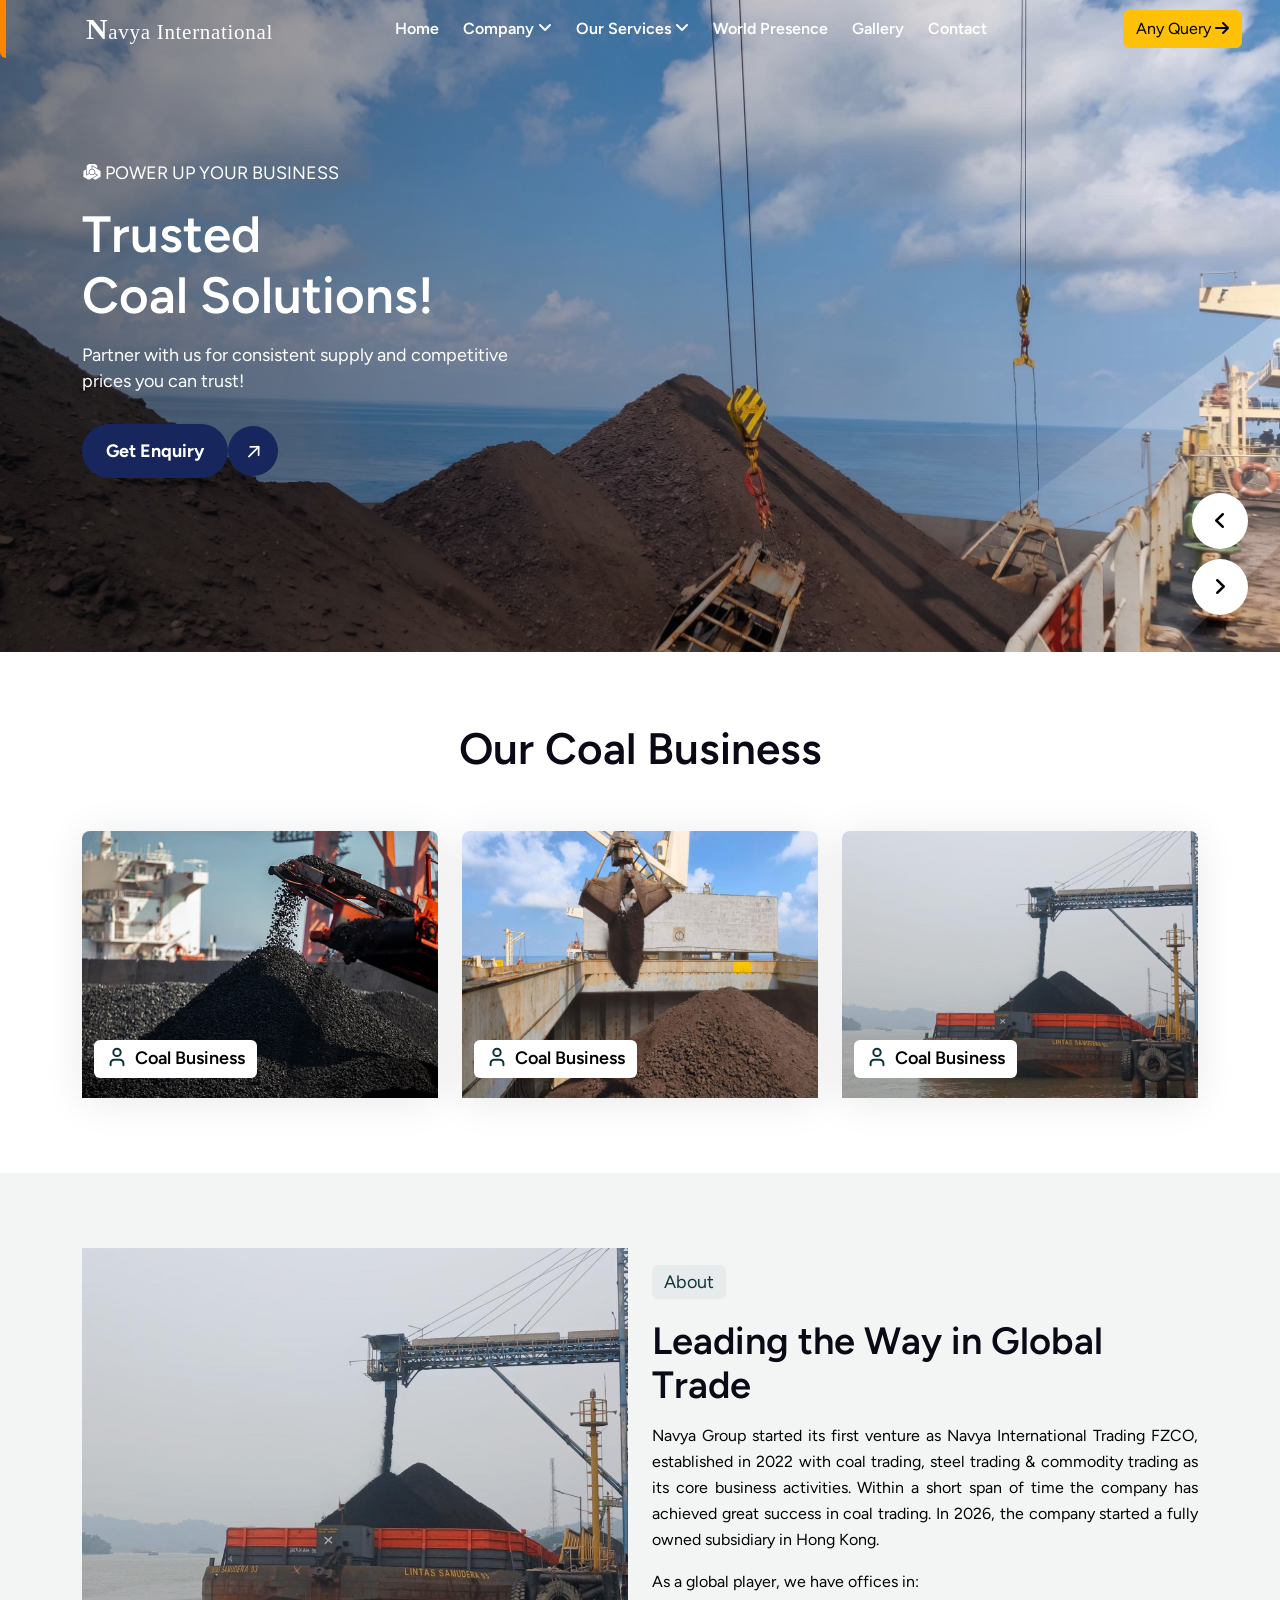
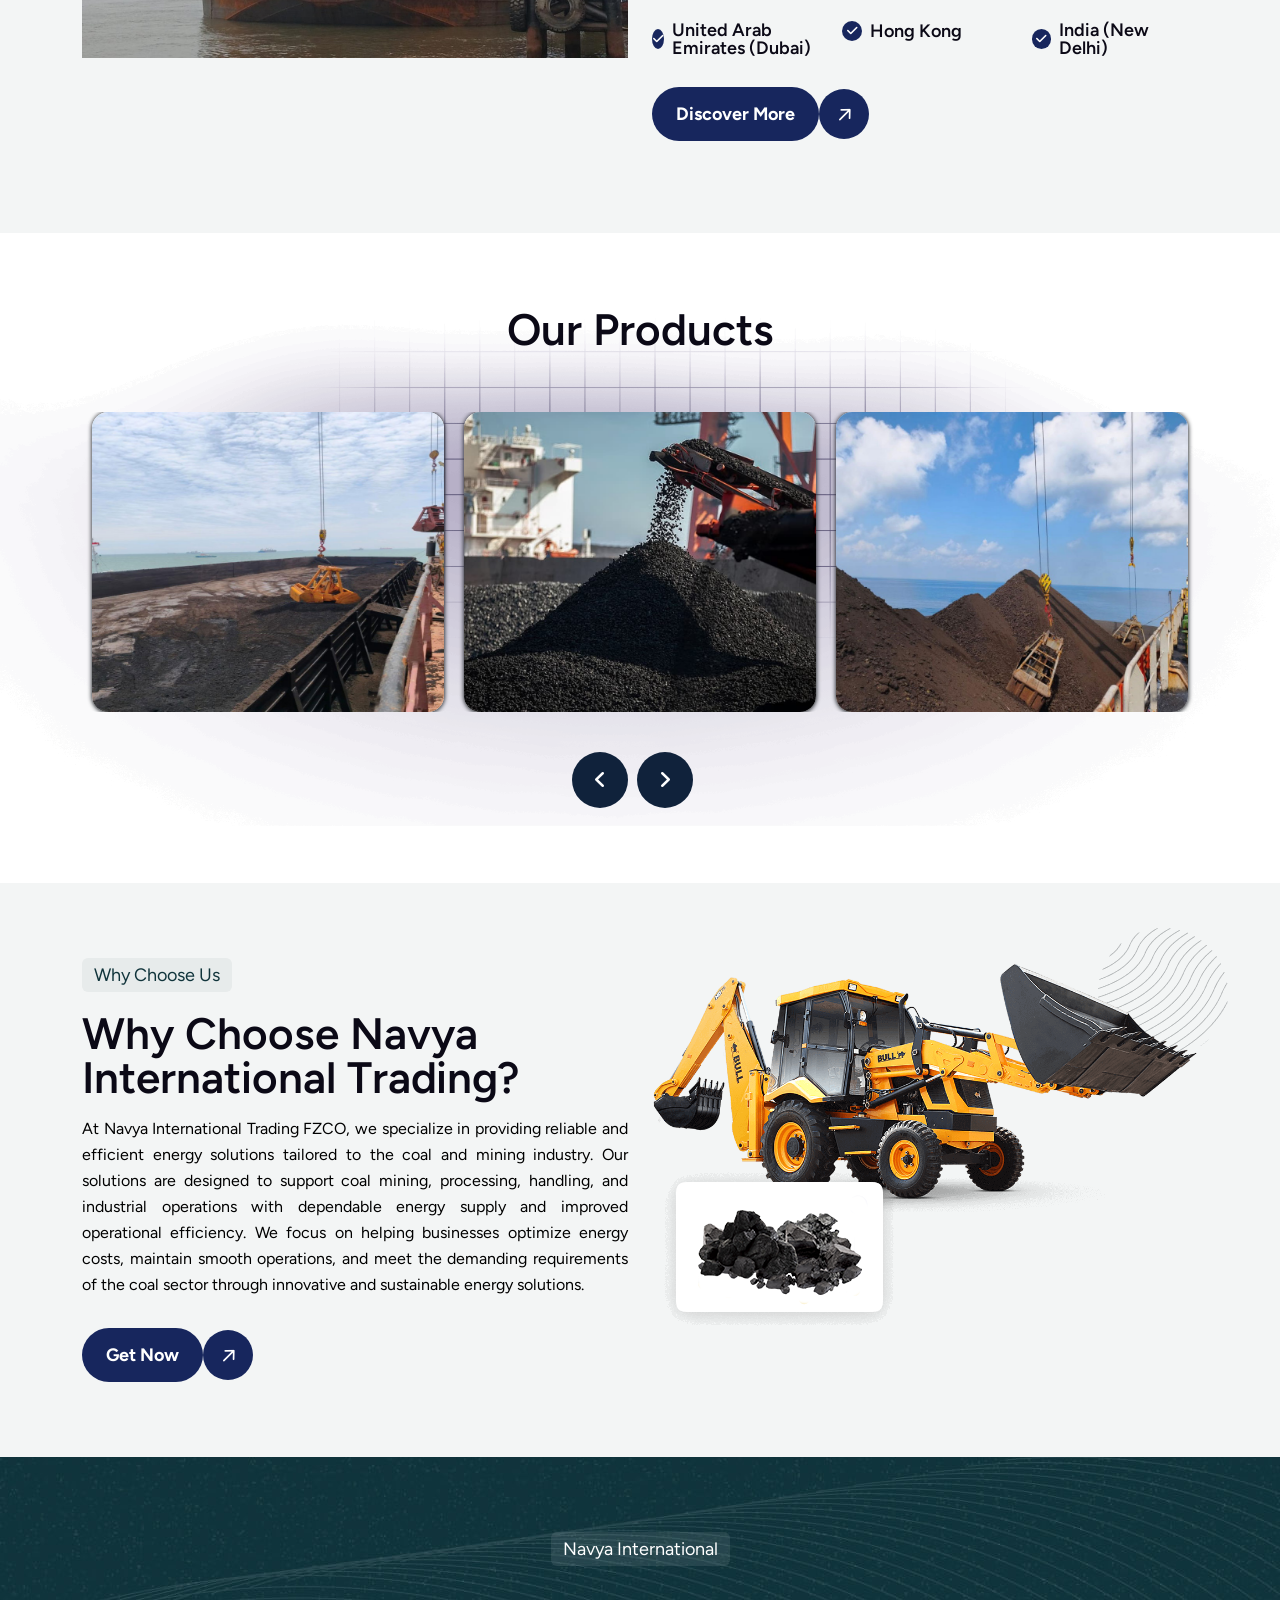
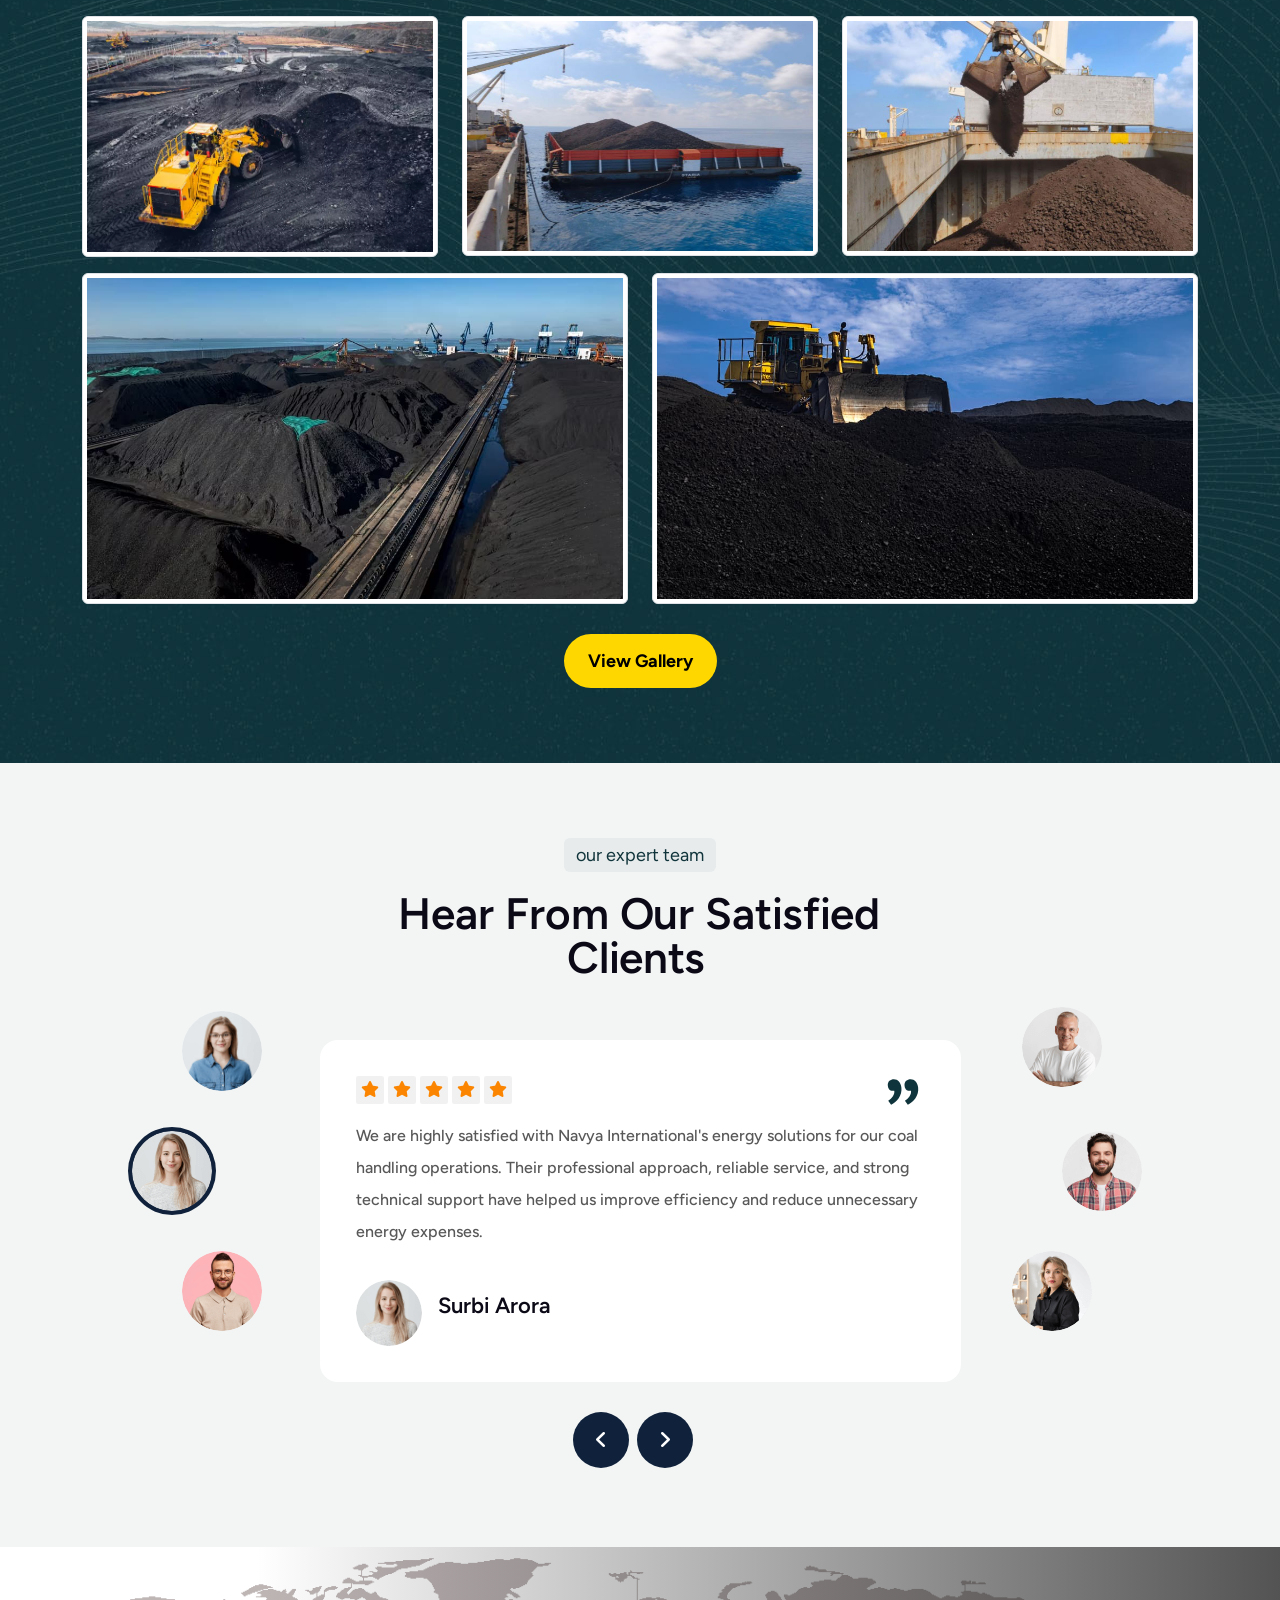
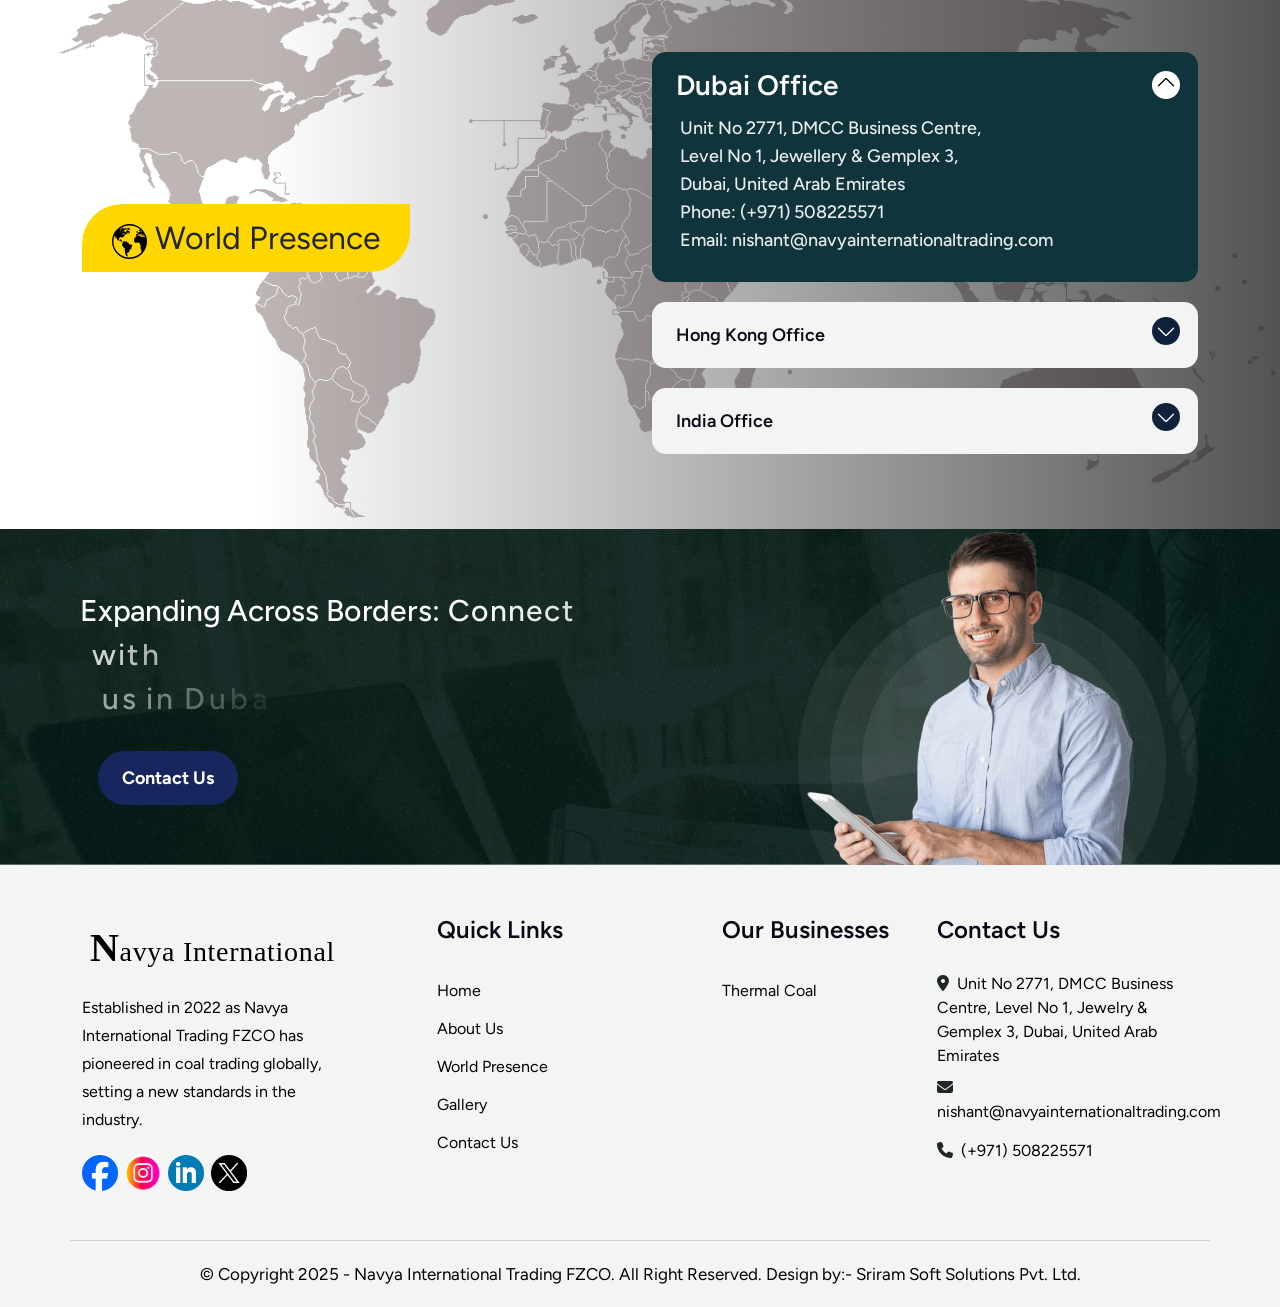
==== commit d07ad72e: "first commit" ====
--- a/index.html
+++ b/index.html
@@ -463,7 +463,7 @@
             >
               <div class="vl-blog-5-item white-bg2 mt-30">
                 <div class="vl-blog-3-thumb overflow-hidden _relative">
-                  <img class="w-full" src="assets/img/agr/p-3.jpeg" alt="" />
+                  <img class="w-full" src="assets/img/agr/p-3.jpg" alt="" />
                   <div class="vl-blog1-meta">
                     <a
                       href="thermal-coal.html"
@@ -505,7 +505,7 @@
             <div class="col-lg-6">
               <div class="images-all _relative">
                 <div class="image _relative z-3 image-anime reveal">
-                  <img src="assets/img/agr/ab.jpg" alt="" />
+                  <img src="assets/img/agr/p-4.jpeg" alt="" />
                 </div>
               </div>
             </div>
@@ -634,7 +634,7 @@
               <div class="service1-single-slider">
                 <div class="case3-single-slider">
                   <div class="image _relative image-anime">
-                    <img src="assets/img/agr/p-0.jpeg" alt="" />
+                    <img src="assets/img/agr/p-0.jpg" alt="" />
                   </div>
                 </div>
               </div>
@@ -650,7 +650,7 @@
               <div class="service1-single-slider">
                 <div class="case3-single-slider">
                   <div class="image _relative image-anime">
-                    <img src="assets/img/agr/p-1.jpeg" alt="" />
+                    <img src="assets/img/agr/p-1.jpg" alt="" />
                   </div>
                 </div>
               </div>
@@ -666,7 +666,7 @@
               <div class="service1-single-slider">
                 <div class="case3-single-slider">
                   <div class="image _relative image-anime">
-                    <img src="assets/img/agr/p-3.jpeg" alt="" />
+                    <img src="assets/img/agr/p-3.jpg" alt="" />
                   </div>
                 </div>
               </div>
@@ -690,7 +690,7 @@
               <div class="service1-single-slider">
                 <div class="case3-single-slider">
                   <div class="image _relative image-anime">
-                    <img src="assets/img/agr/p-2.jpeg" alt="" />
+                    <img src="assets/img/agr/p-2.jpg" alt="" />
                   </div>
                 </div>
               </div>
@@ -845,10 +845,10 @@
                   data-height="720"
                   data-lighter="image/su1.jpg"
                   data-width="1280"
-                  href="assets/img/agr/g-2.jpeg"
+                  href="assets/img/agr/g-2.jpg"
                 >
                   <div class="_relative image image-anime">
-                    <img src="assets/img/agr/g-2.jpeg" class="img-responsive" />
+                    <img src="assets/img/agr/g-2.jpg" class="img-responsive" />
                   </div>
                 </a>
               </div>
@@ -861,10 +861,10 @@
                   data-height="720"
                   data-lighter="image/su1.jpg"
                   data-width="1280"
-                  href="assets/img/agr/g-3.jpeg"
+                  href="assets/img/agr/g-3.jpg"
                 >
                   <div class="_relative image image-anime">
-                    <img src="assets/img/agr/g-3.jpeg" class="img-responsive" />
+                    <img src="assets/img/agr/g-3.jpg" class="img-responsive" />
                   </div>
                 </a>
               </div>
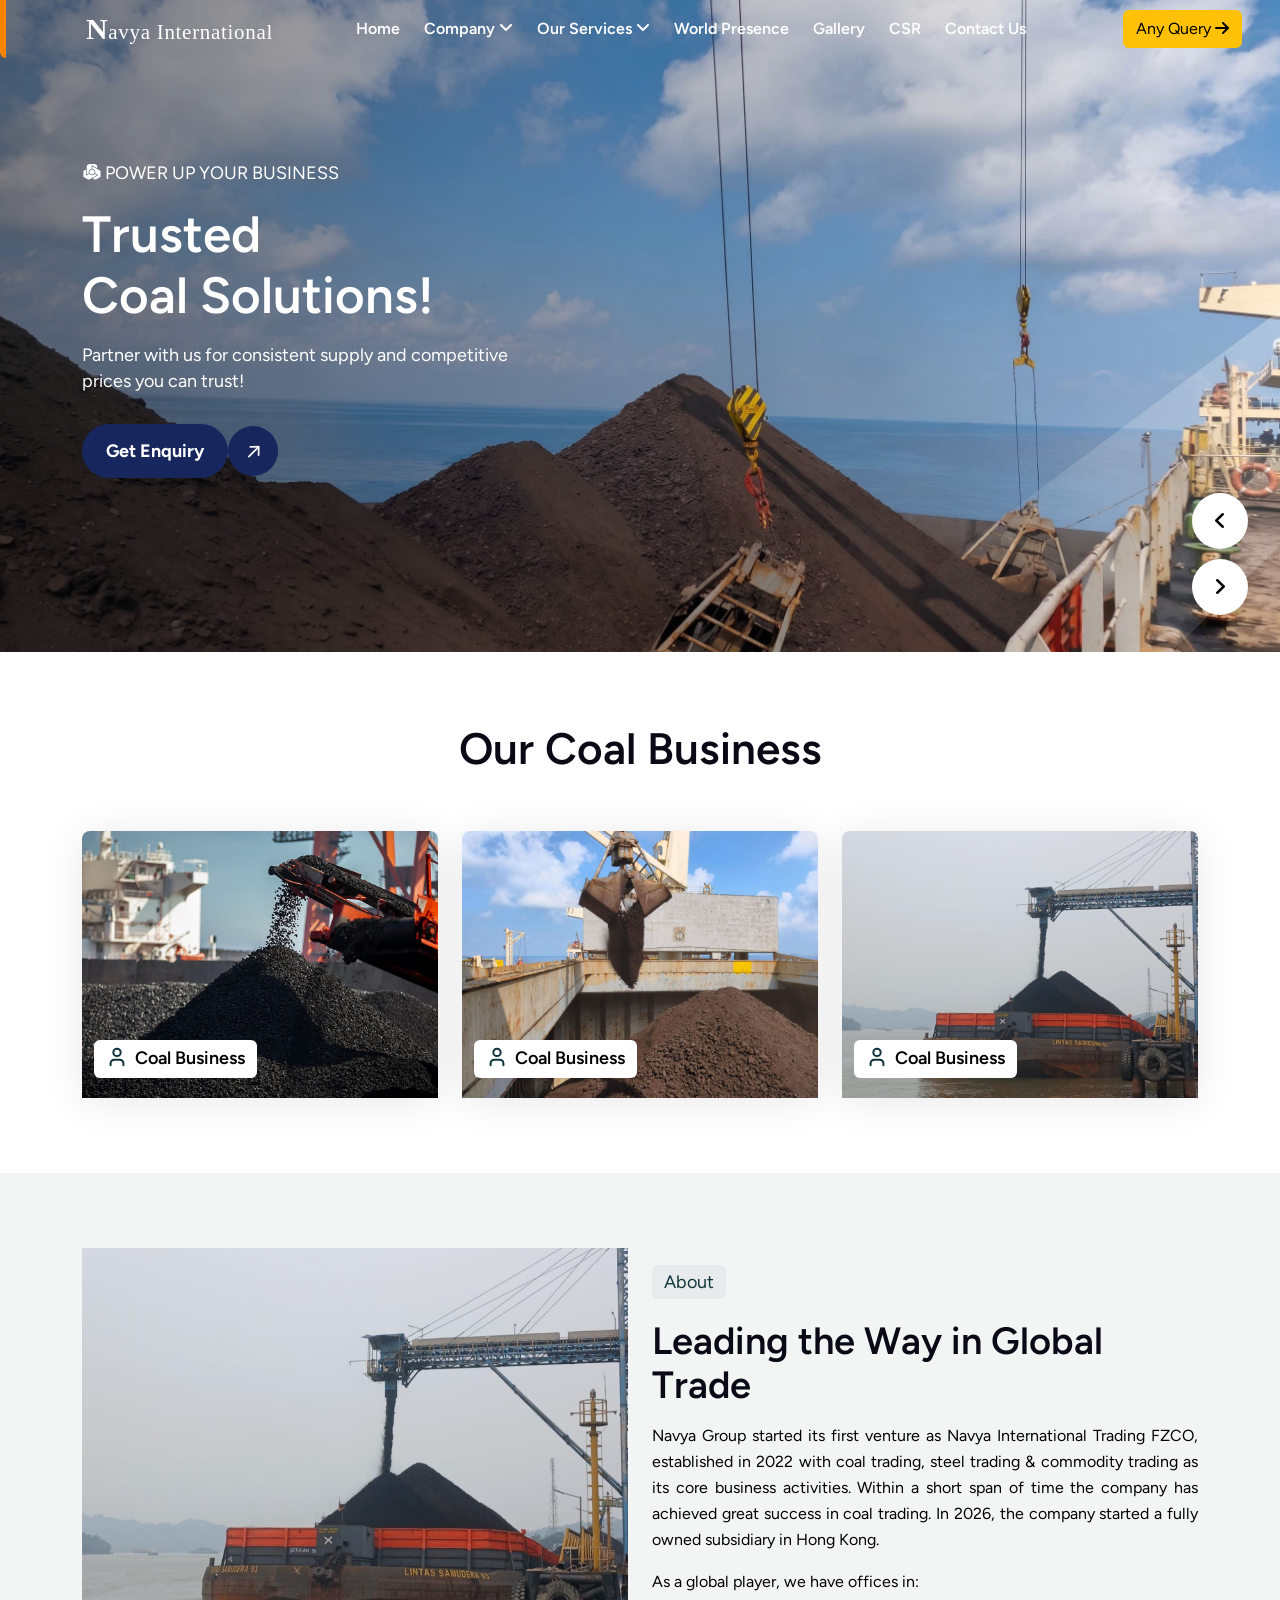
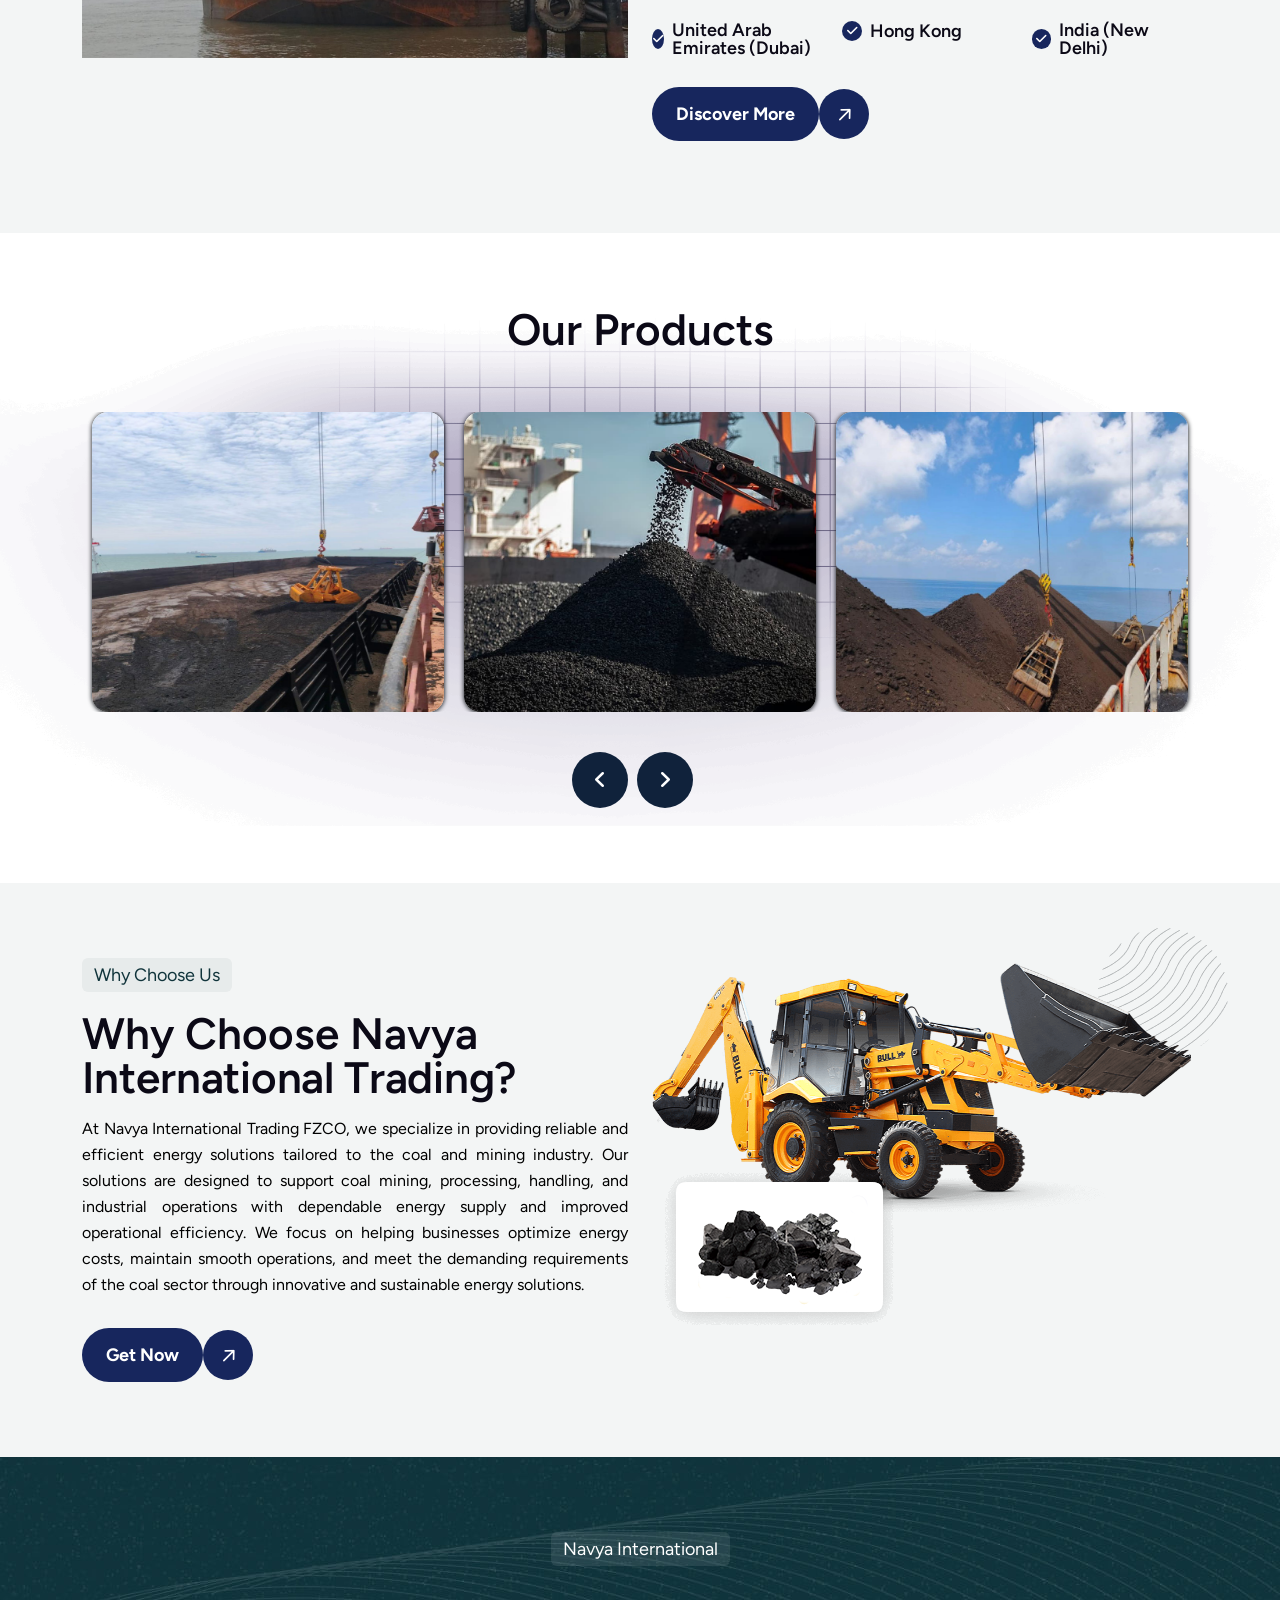
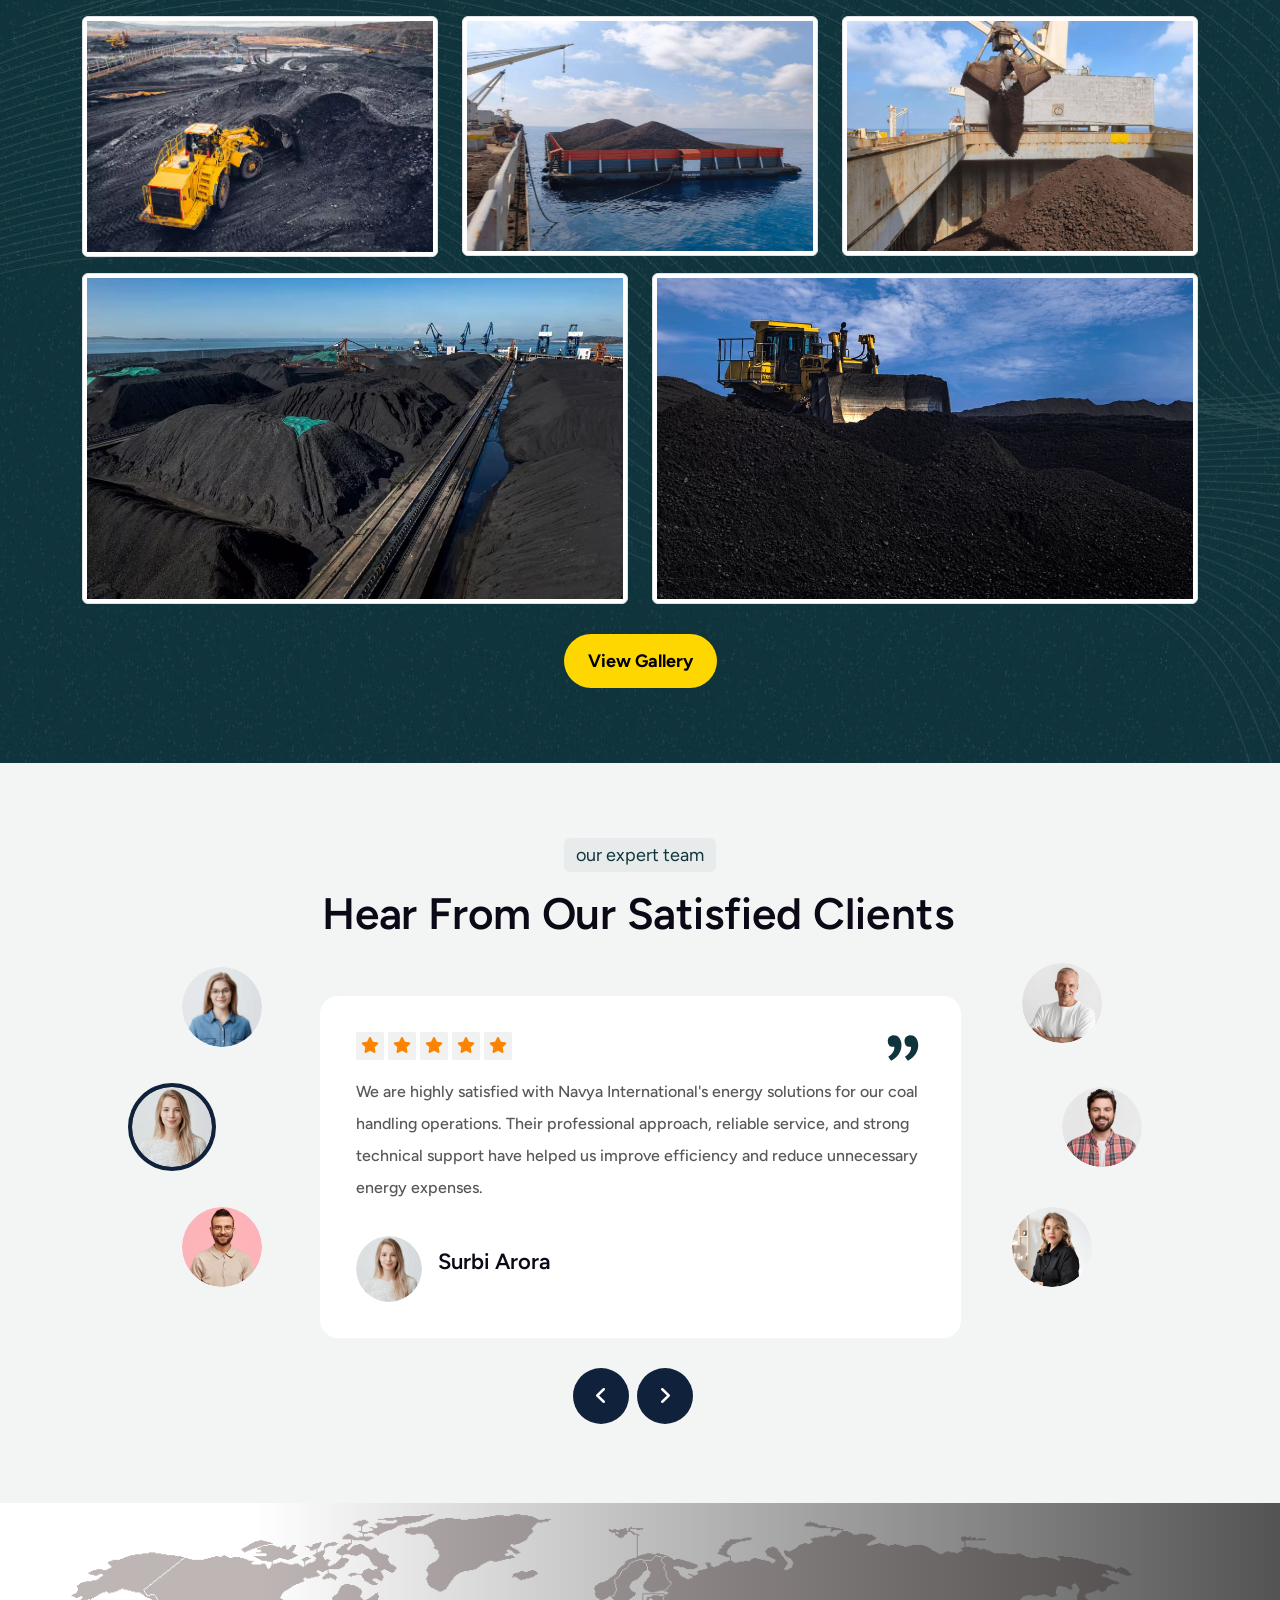
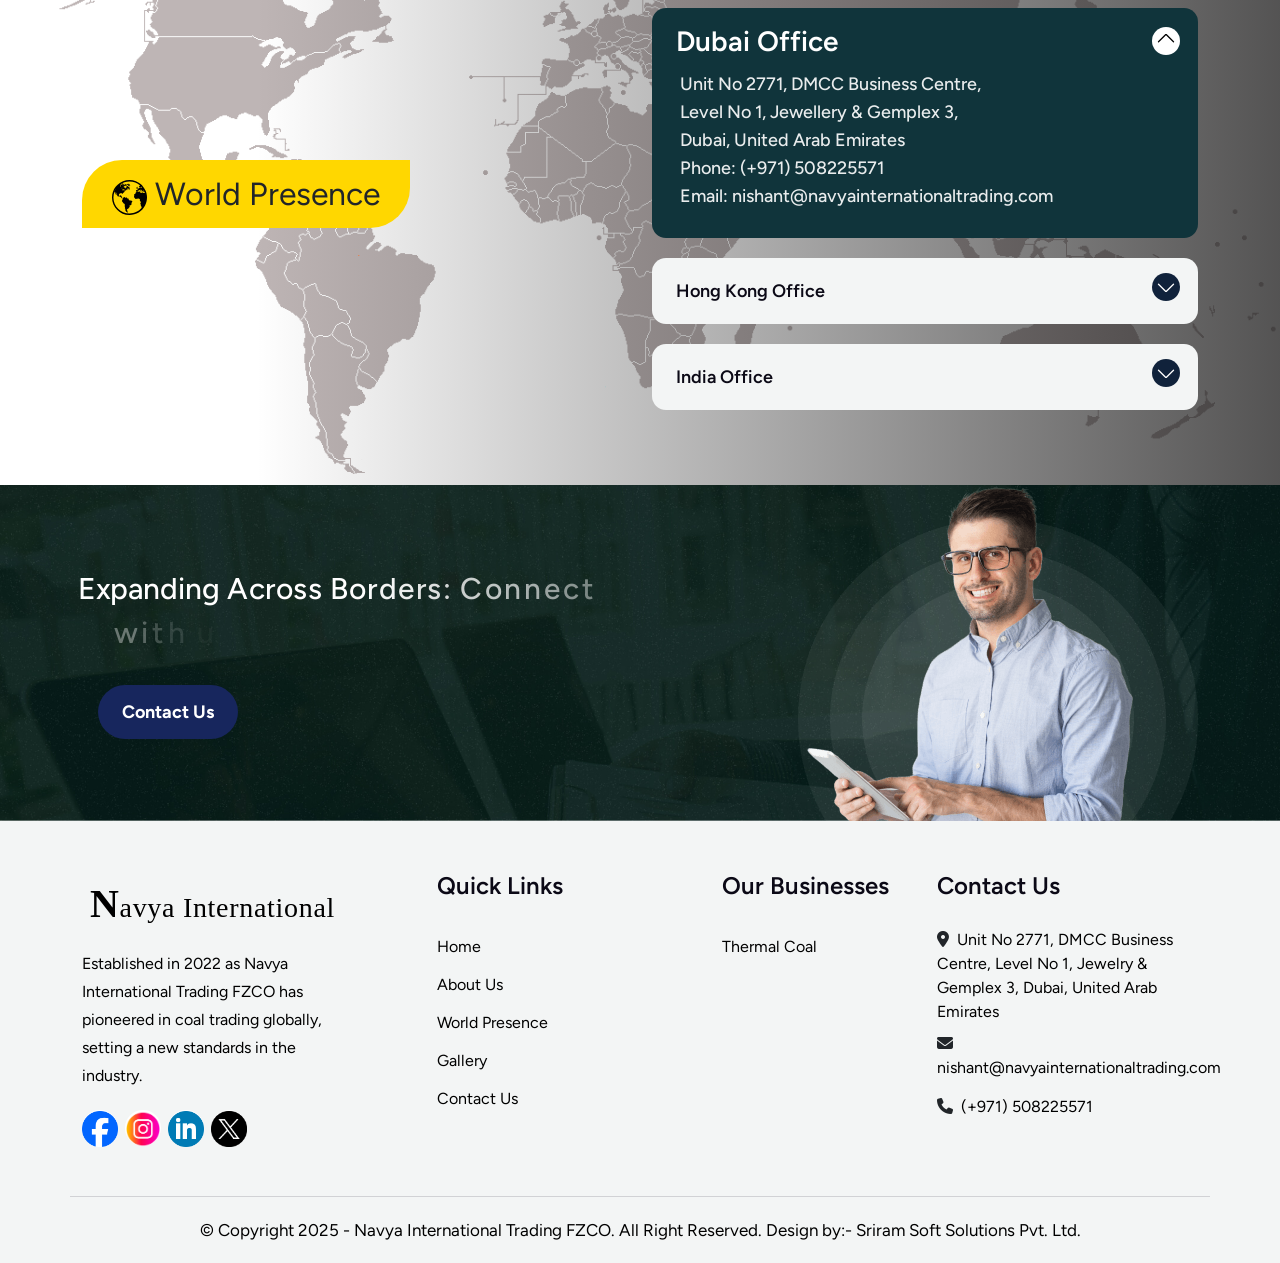
==== commit 4bbe3408: "Add new page and update existing files" ====
--- a/index.html
+++ b/index.html
@@ -117,7 +117,8 @@
                     </li>
                     <li><a href="world-presence.html">World Presence</a></li>
                     <li><a href="gallery.html">Gallery</a></li>
-                    <li><a href="contact.html">Contact</a></li>
+                    <li><a href="csr.html">CSR</a></li>
+                    <li><a href="contact.html">Contact Us</a></li>
                   </ul>
                 </nav>
               </div>
